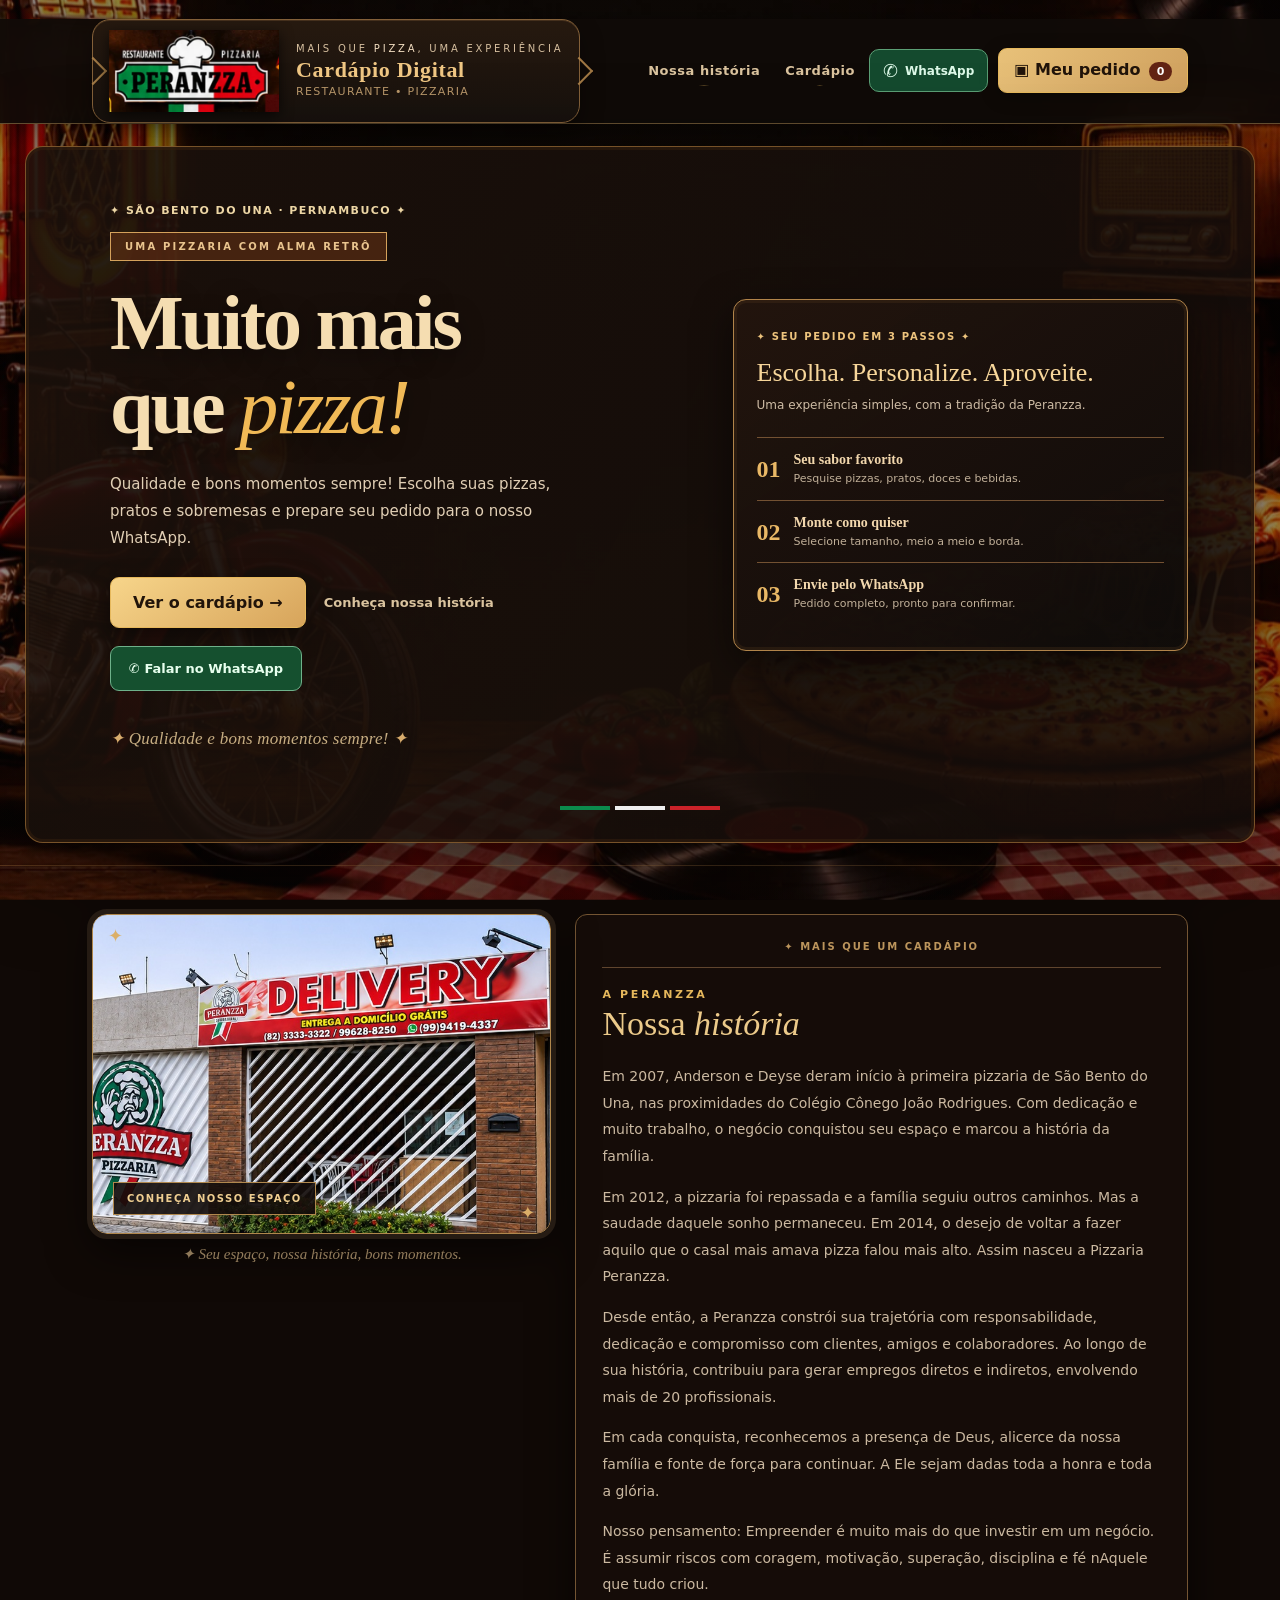
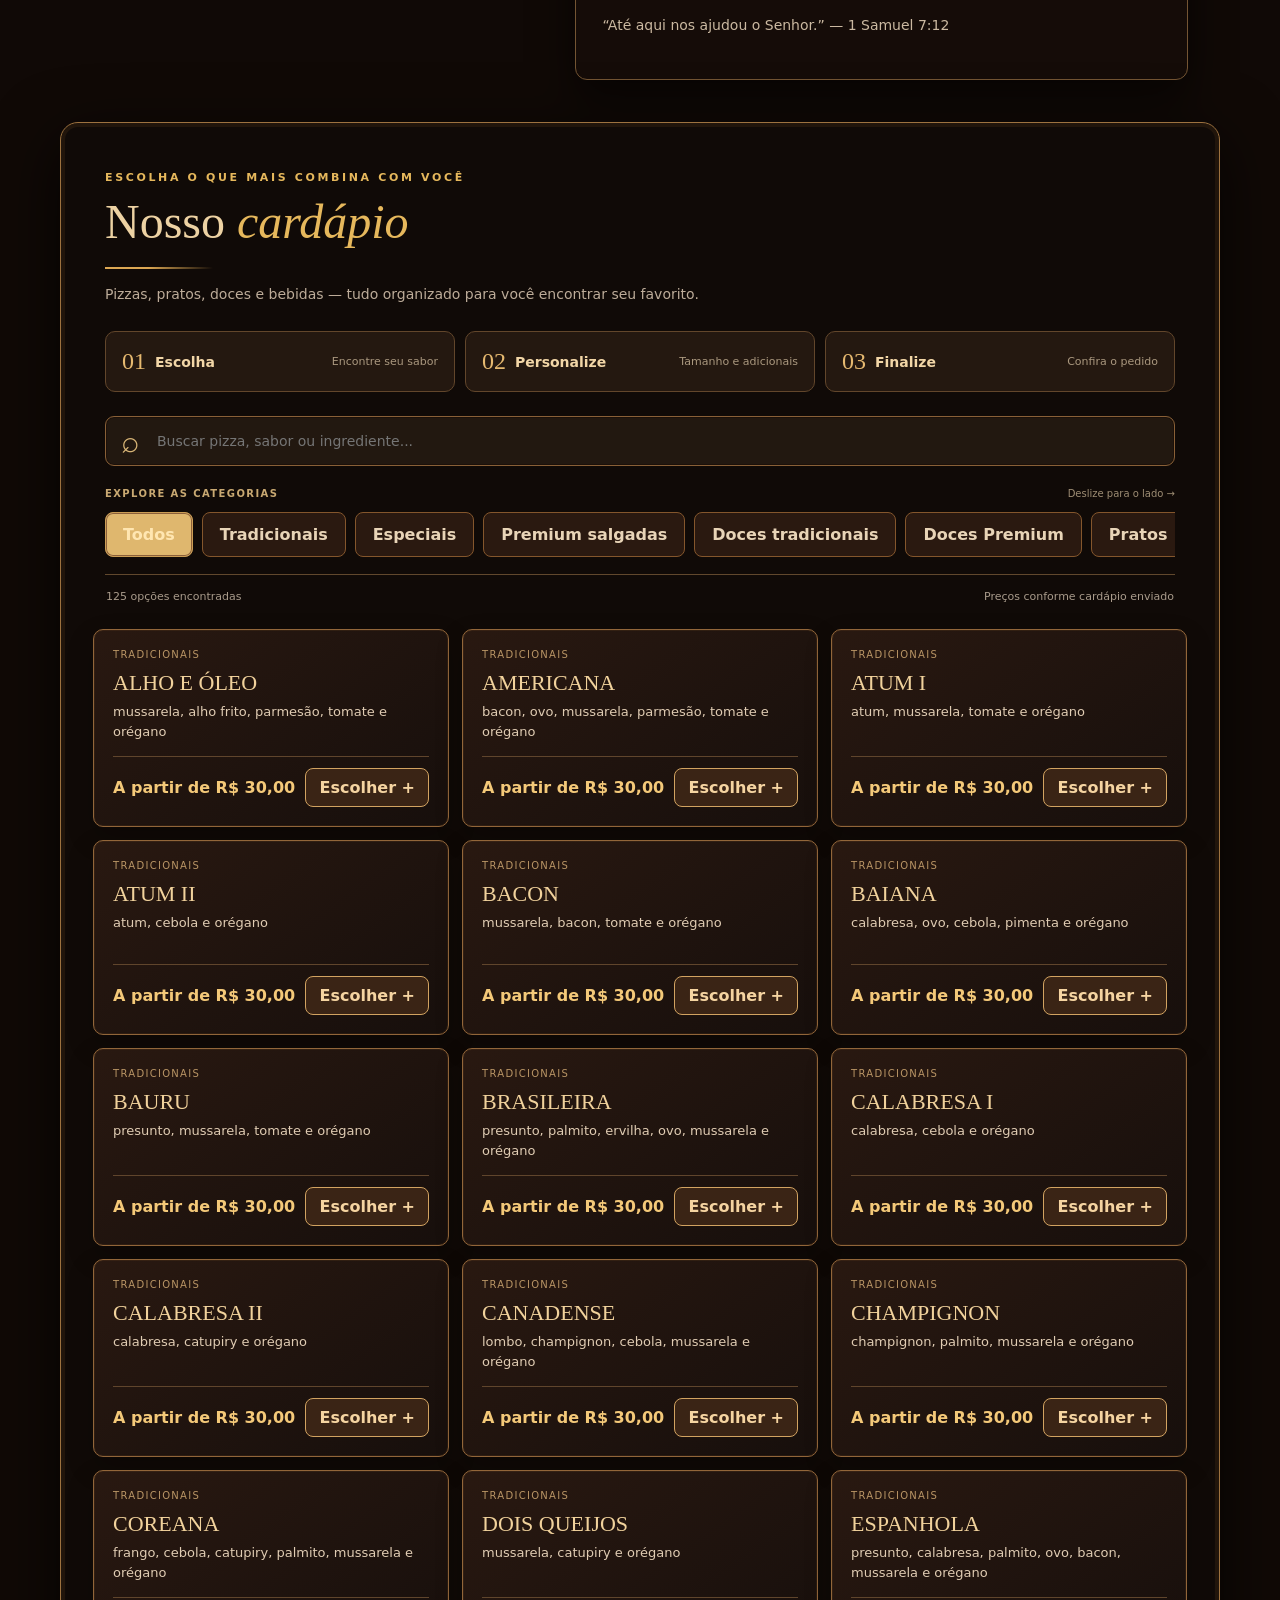
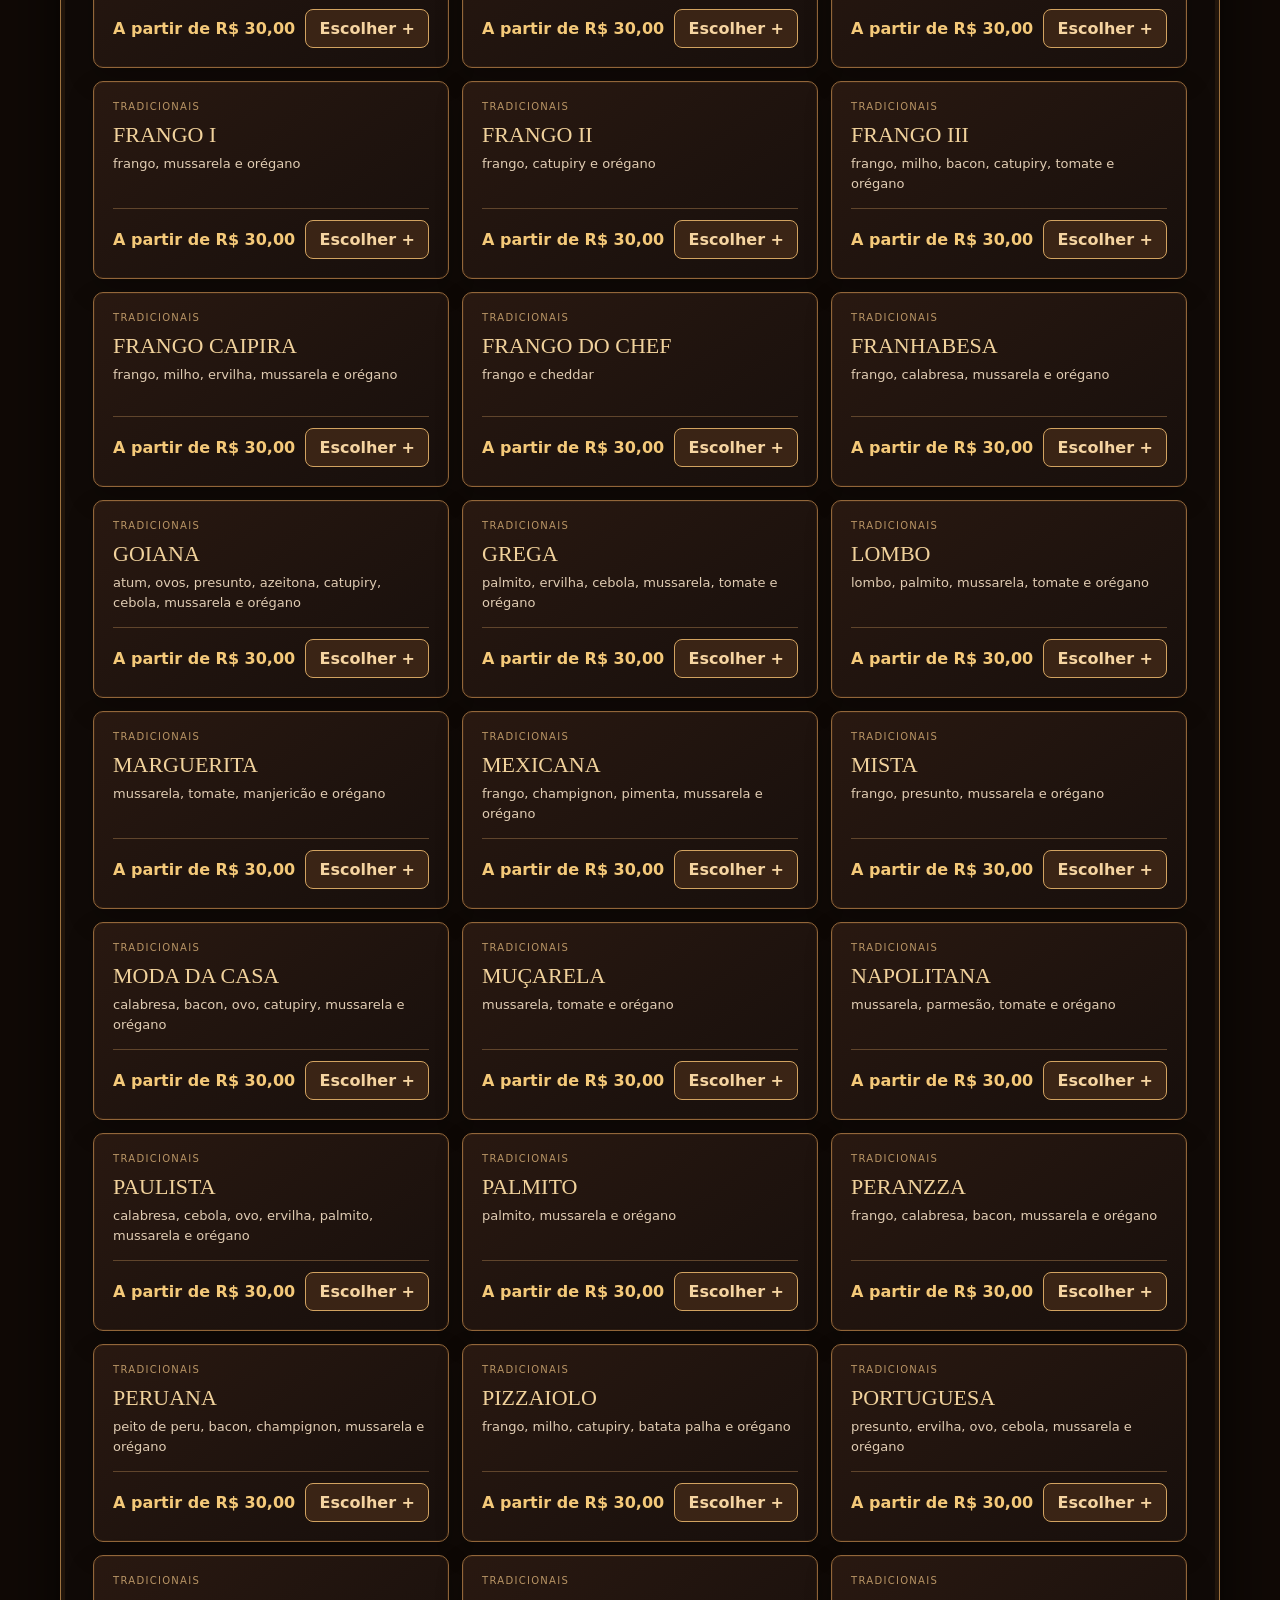
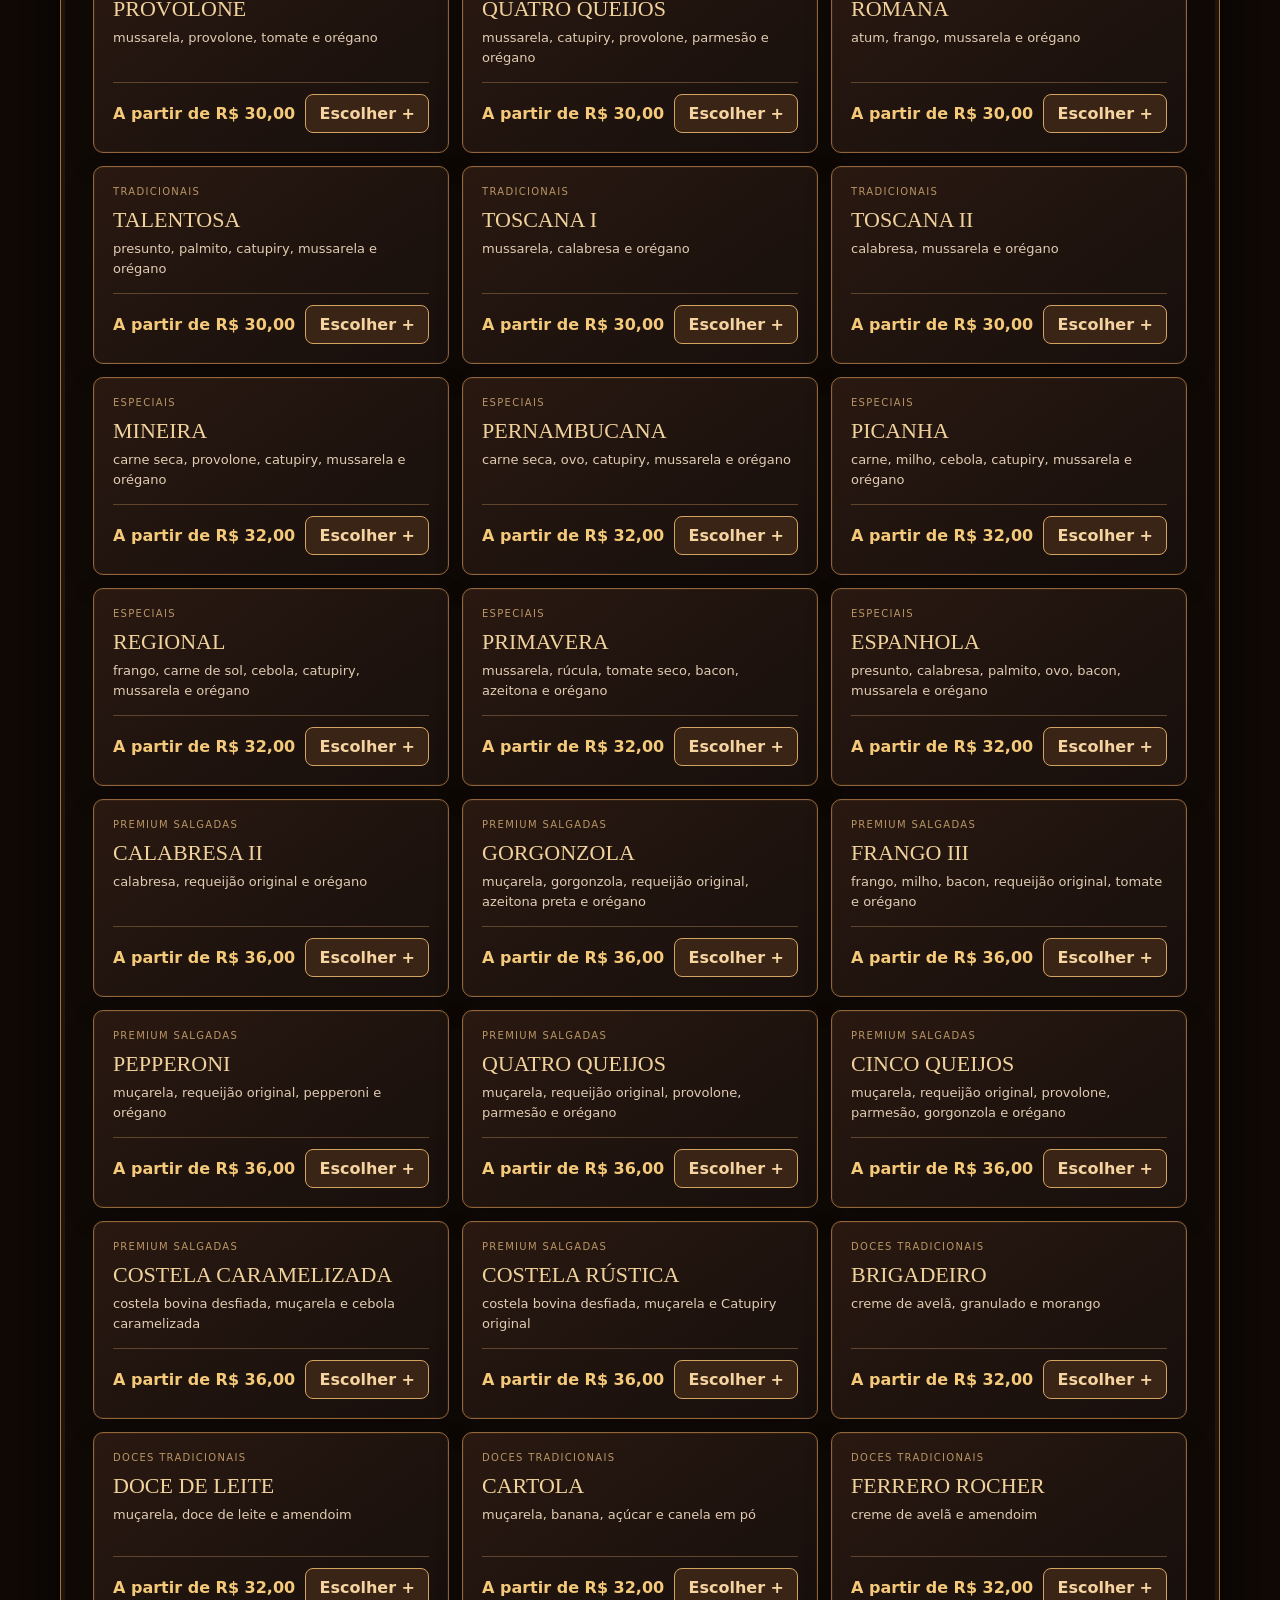
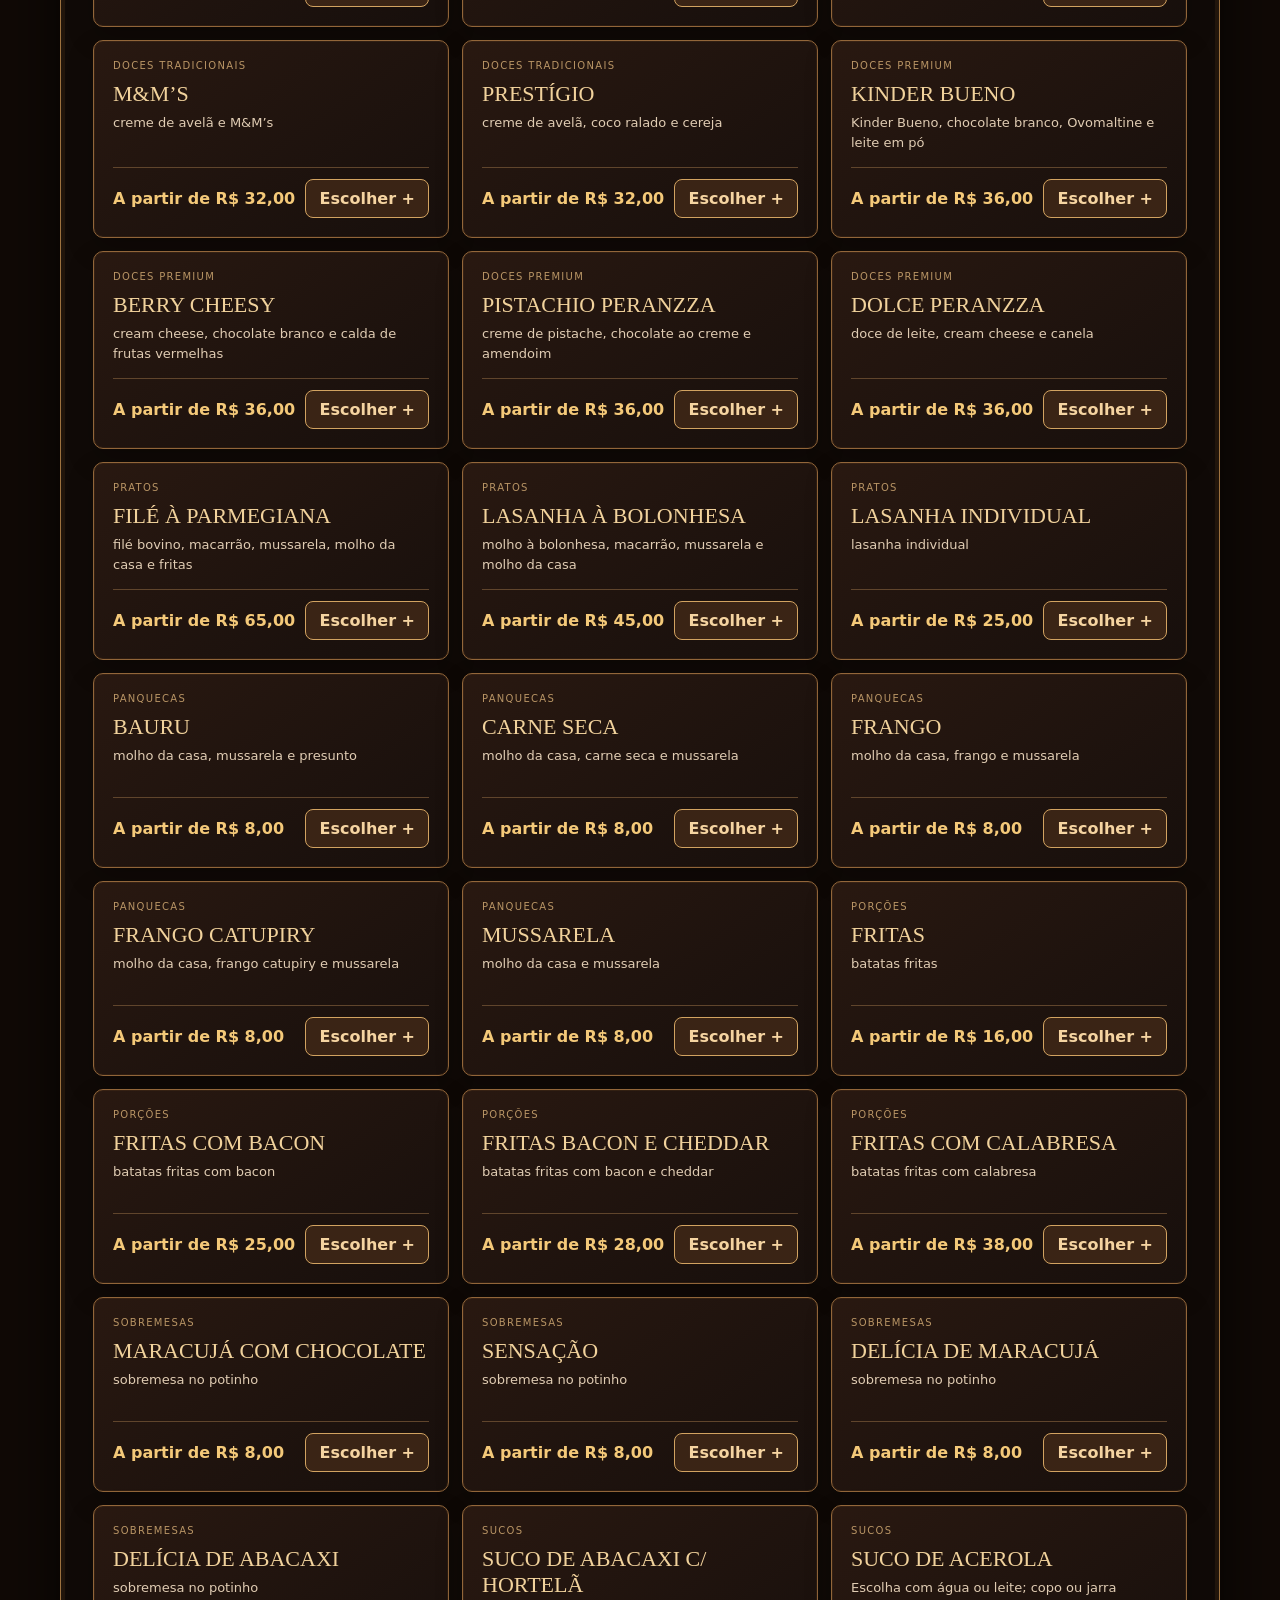
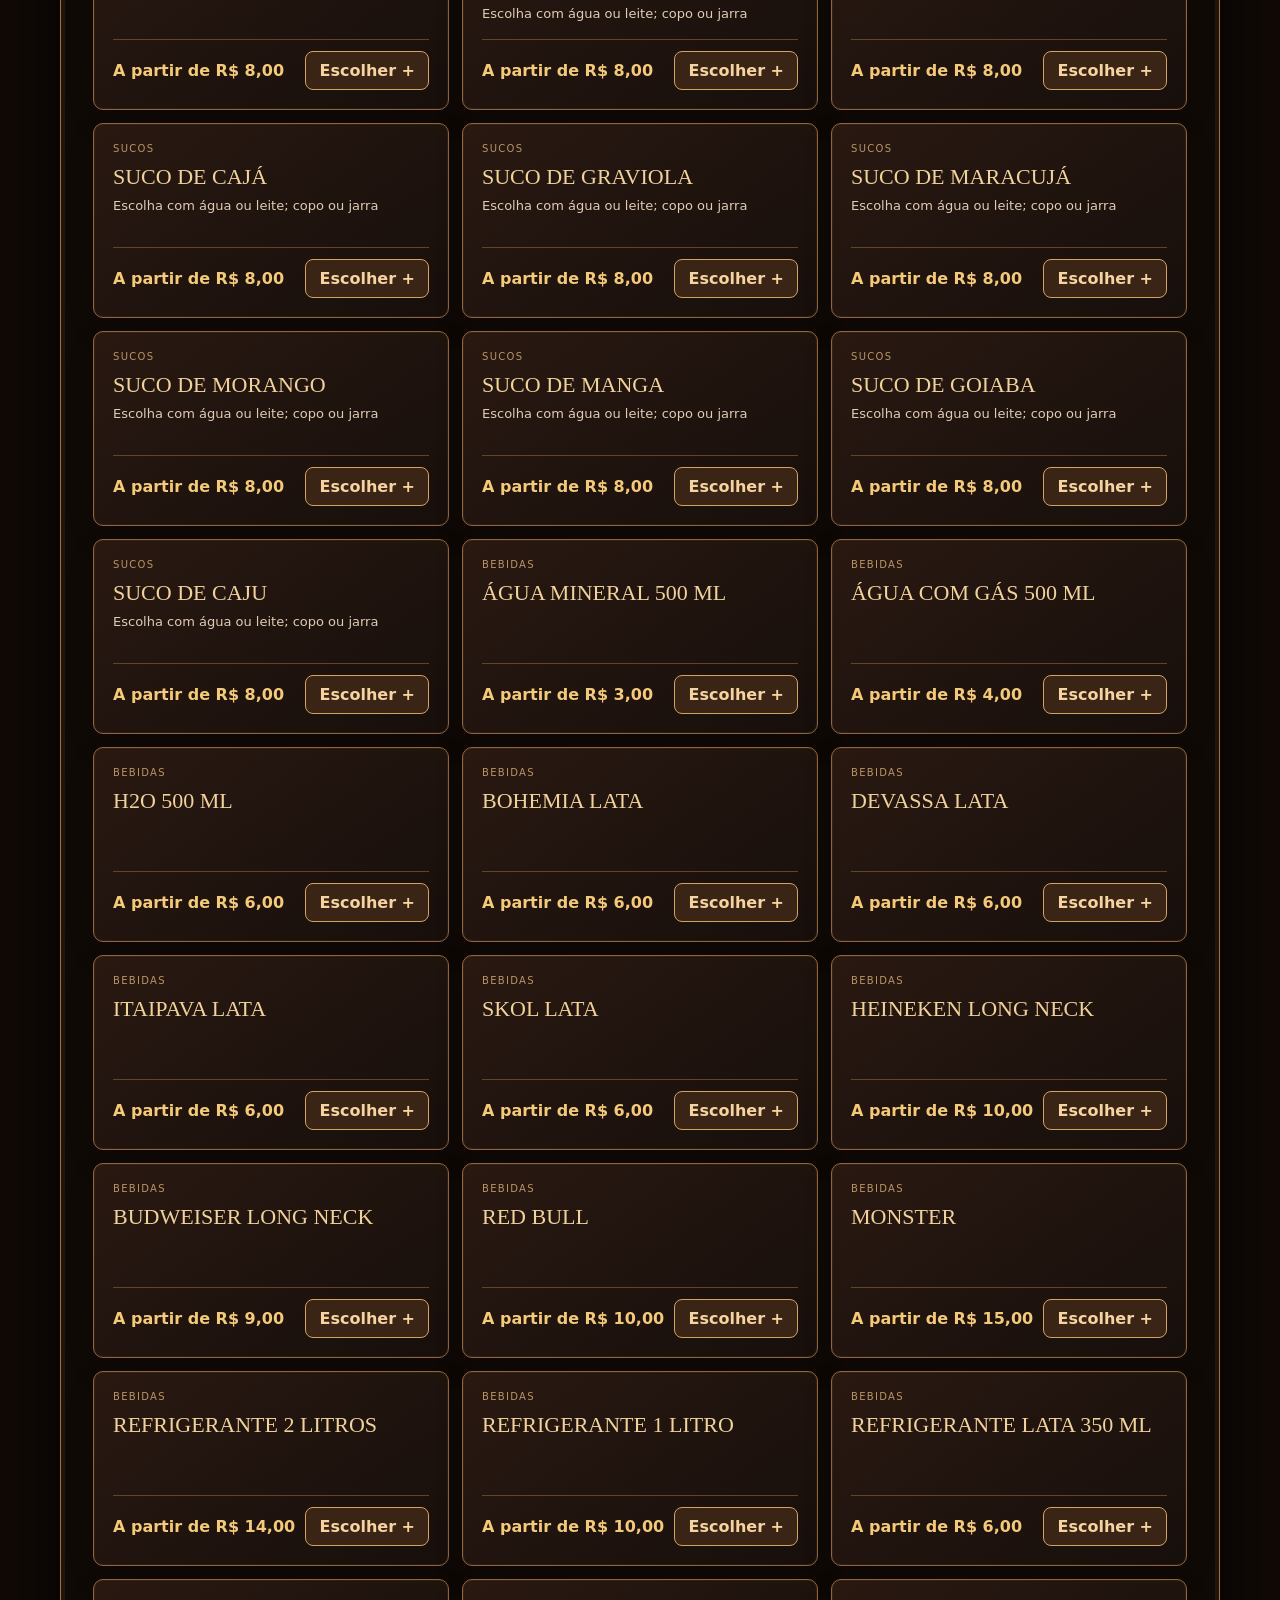
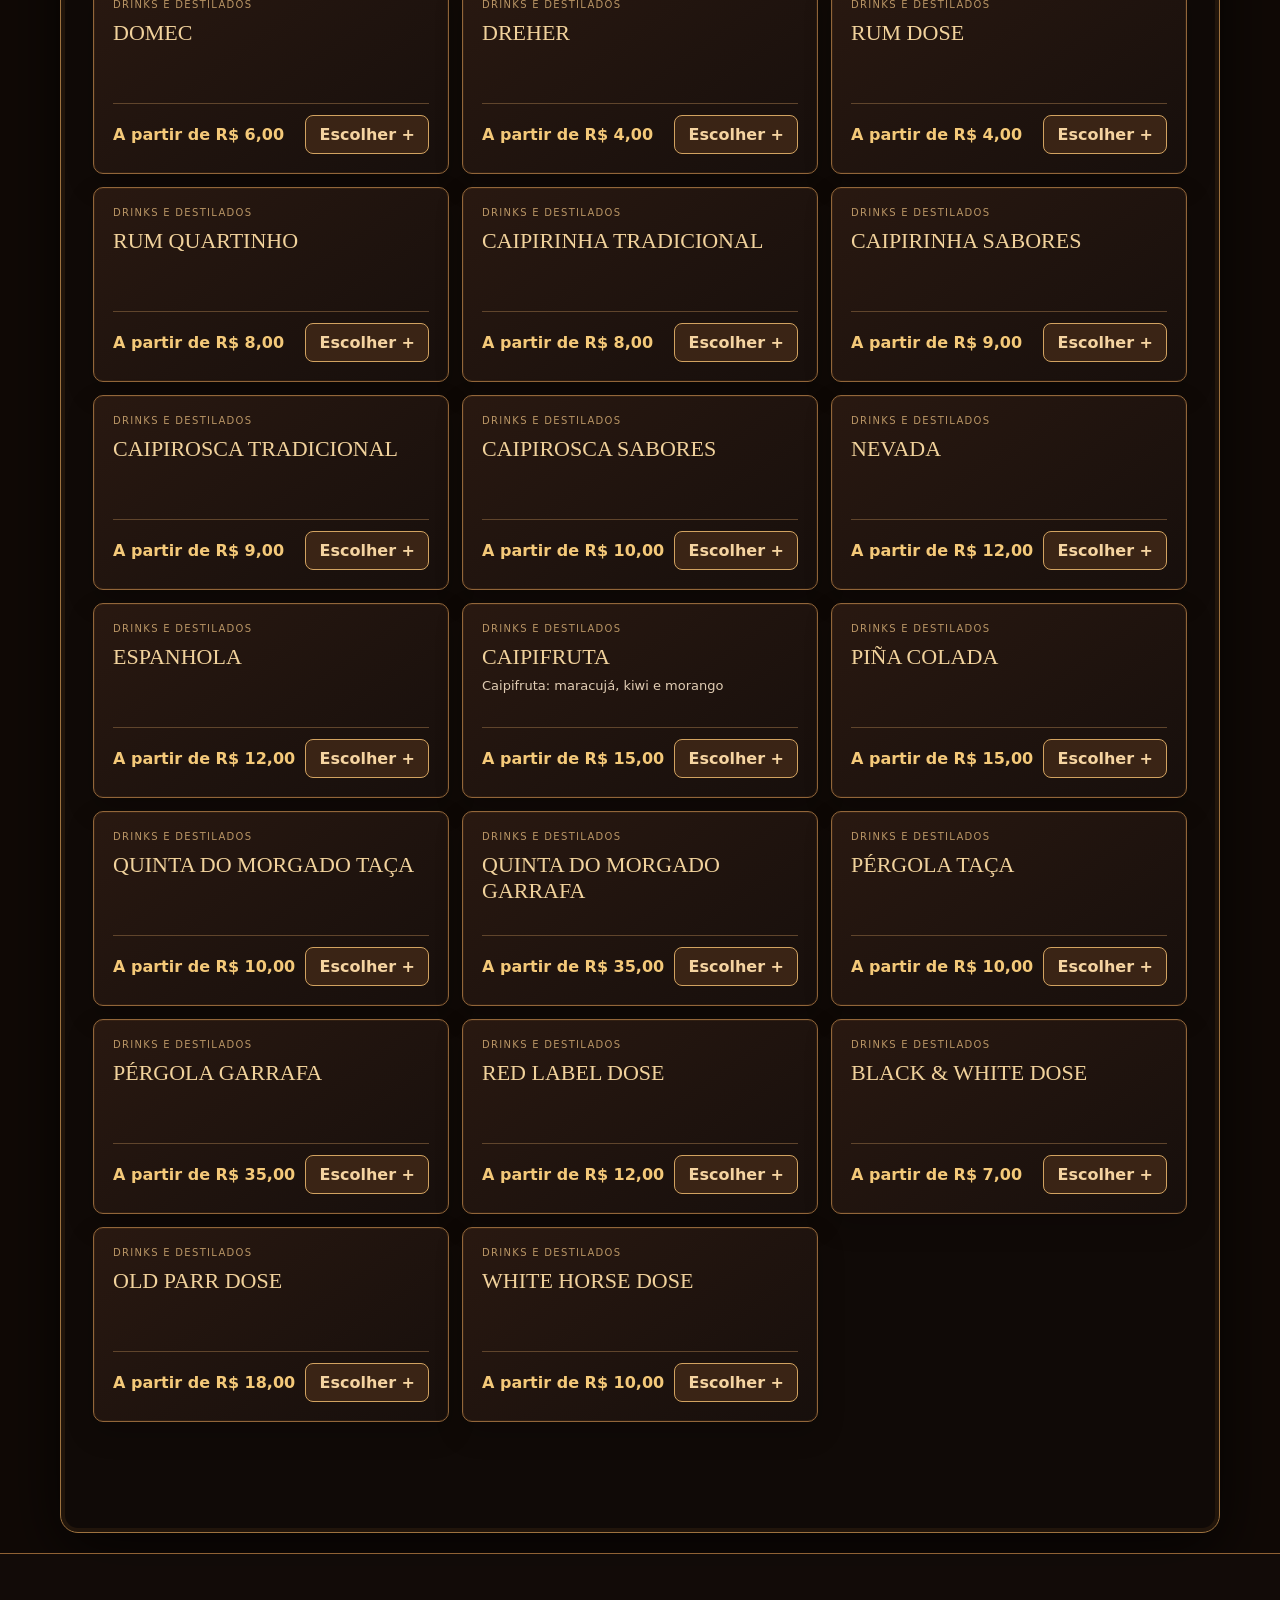
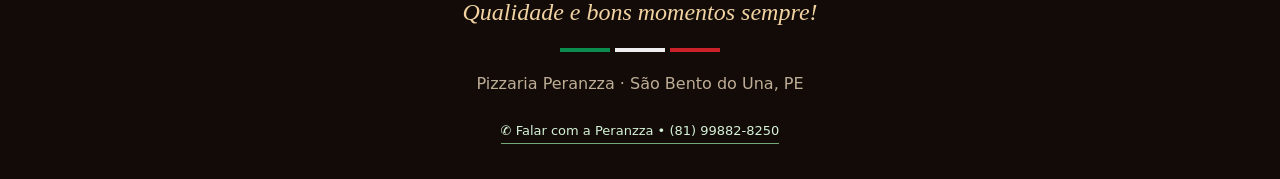
==== site-estatico/index.html @ 42474535 "Adicionar versao estatica da Peranzza" ====
<!doctype html>






<html lang="pt-BR"><head><meta charset="utf-8"/><meta content="width=device-width, initial-scale=1" name="viewport"/><meta content="#100e0b" name="theme-color"/><title>Peranzza | Cardápio digital</title><link href="assets/css/estilo.css" rel="stylesheet"/><link as="image" href="assets/img/cenario-retro.webp" rel="preload"/><meta content="Cardápio digital da Pizzaria Peranzza em São Bento do Una. Escolha produtos, personalize e envie seu pedido pelo WhatsApp." name="description"/><link rel="icon" type="image/webp" href="assets/img/logo.webp"/></head><body><a class="skip-link" href="#cardapio">Pular para o cardápio</a><div aria-hidden="true" class="site-ambient" id="retroScene"><img alt="" class="ambient-art" decoding="async" src="assets/img/cenario-retro.webp"/><canvas class="ambient-smoke" id="pizzaSmoke"></canvas><div class="ambient-dim"></div></div><header><div class="wrap header-wrap"><a aria-label="Peranzza, início" class="brand" href="#inicio"><span class="brand-shell"><span class="brand-mark"><img alt="Logo oficial Pizzaria Peranzza — restaurante e pizzaria" class="logo-image" src="assets/img/logo.webp"/></span><span class="brand-texts"><span class="brand-topline">Mais que <span>pizza</span>, uma experiência</span><span class="brand-title">Cardápio Digital</span><span class="brand-subline">Restaurante • Pizzaria</span></span></span></a><nav aria-label="Navegação principal" class="header-nav"><a href="#historia">Nossa história</a><a href="#cardapio">Cardápio</a></nav><div class="head-right"><a aria-label="Conversar pelo WhatsApp da Peranzza" class="whatsapp-quick" href="https://wa.me/5581998828250?text=Ol%C3%A1%21%20Gostaria%20de%20fazer%20um%20pedido%20na%20Peranzza." id="whatsappQuick" rel="noopener noreferrer" target="_blank"><span aria-hidden="true">✆</span><span class="wa-label">WhatsApp</span></a><button aria-label="Abrir carrinho" class="primary header-cart" id="cartOpen">▣ <span class="header-cart-label">Meu pedido</span> <span class="count" id="cartCount">0</span></button></div></div></header><section class="hero" id="inicio"><div class="wrap"><div class="hero-layout"><div class="hero-copy"><div class="eyebrow">✦ São Bento do Una · Pernambuco ✦</div><div class="hero-sup">UMA PIZZARIA COM ALMA RETRÔ</div><h1>Muito mais<br/>que <em>pizza!</em></h1><p>Uma experiência feita para reunir bons momentos. Escolha seu sabor, personalize sua pizza e monte seu pedido sem complicação.</p><div class="hero-actions"><button class="primary" onclick="document.getElementById('cardapio').scrollIntoView({behavior:'smooth'})">Ver o cardápio <span aria-hidden="true">→</span></button><a class="quiet-link" href="#historia">Conheça nossa história</a><a class="whatsapp-direct" href="https://wa.me/5581998828250?text=Ol%C3%A1%21%20Gostaria%20de%20fazer%20um%20pedido%20na%20Peranzza." rel="noopener noreferrer" target="_blank">✆ Falar no WhatsApp</a></div><div class="hero-detail"><span>✦</span> Qualidade e bons momentos sempre! <span>✦</span></div></div><aside aria-label="Como fazer seu pedido" class="welcome-steps"><span class="gold-kicker">✦ SEU PEDIDO EM 3 PASSOS ✦</span><h2>Escolha. Personalize. Aproveite.</h2><p>Uma experiência simples, com a tradição da Peranzza.</p><div class="welcome-feature"><span>01</span><div><strong>Seu sabor favorito</strong><small>Pesquise pizzas, pratos, doces e bebidas.</small></div></div><div class="welcome-feature"><span>02</span><div><strong>Monte como quiser</strong><small>Selecione tamanho, meio a meio e borda.</small></div></div><div class="welcome-feature"><span>03</span><div><strong>Envie pelo WhatsApp</strong><small>Pedido completo, pronto para confirmar.</small></div></div></aside></div><div class="rule hero-rule"><i></i><i></i><i></i></div></div></section><section class="story-section" id="historia"><div class="wrap"><div class="history-photo-grid"><div class="photo-wrap"><div class="photo-frame" id="photoFrame"><img alt="Foto de apresentação da Pizzaria Peranzza" hidden="" id="shopPhoto"/><div class="photo-empty" id="photoEmpty"><div class="photo-ornament">✥</div><div class="eyebrow">UM PEDACINHO DA PERANZZA</div><h2>O nosso cantinho</h2><p>Envie sua foto para a pasta assets com o nome foto-pizzaria.jpg. Ela aparecerá aqui automaticamente.</p></div><div class="photo-badge" hidden="" id="photoBadge">CONHEÇA NOSSO ESPAÇO</div></div><div class="photo-caption">✦ Seu espaço, nossa história, bons momentos.</div></div><div class="story"><div class="story-kicker">✦ MAIS QUE UM CARDÁPIO</div><div class="story-layout"><div><div class="eyebrow">A PERANZZA</div><h2>Nossa <em>história</em></h2></div><div><p id="historiaTexto">Nossa trajetória estará disponível em breve. Qualidade e bons momentos sempre!</p></div></div></div></div></div></section><main class="wrap" id="cardapio"><div class="menuhead"><div class="eyebrow">ESCOLHA O QUE MAIS COMBINA COM VOCÊ</div><h2>Nosso <em>cardápio</em></h2><p class="menu-intro">Pizzas, pratos, doces e bebidas — tudo organizado para você encontrar seu favorito.</p><div class="order-steps"><div><span>01</span><b>Escolha</b><small>Encontre seu sabor</small></div><div><span>02</span><b>Personalize</b><small>Tamanho e adicionais</small></div><div><span>03</span><b>Finalize</b><small>Confira o pedido</small></div></div><div class="search-wrap"><span aria-hidden="true">⌕</span><input aria-label="Buscar produtos" class="search" id="search" placeholder="Buscar pizza, sabor ou ingrediente..."/><button aria-label="Limpar busca" class="clear-search" hidden="" id="clearSearch" type="button">×</button></div><div class="category-hint"><span>EXPLORE AS CATEGORIAS</span><span class="scroll-hint">Deslize para o lado →</span></div><div class="tabs" id="tabs"></div><div class="results-meta"><span aria-live="polite" id="resultsMeta">Escolha seus favoritos</span><span>Preços conforme cardápio enviado</span></div></div><div class="grid" id="grid"></div></main><div class="mobile-bar" id="mobileBar"><div><small>Seu pedido</small><b><span id="mobileTotal">R$ 0,00</span> · <span id="mobileCount">0</span> itens</b></div><button class="primary" id="mobileCart">Ver carrinho →</button></div><footer class="footer"><b>Qualidade e bons momentos sempre!</b><div class="rule"><i></i><i></i><i></i></div><p>Pizzaria Peranzza · São Bento do Una, PE</p><a class="footer-whatsapp" href="https://wa.me/5581998828250?text=Ol%C3%A1%21%20Gostaria%20de%20fazer%20um%20pedido%20na%20Peranzza." rel="noopener noreferrer" target="_blank">✆ Falar com a Peranzza • (81) 99882-8250</a></footer>
<div class="overlay" hidden="" id="productOverlay"><div aria-labelledby="productTitle" aria-modal="true" class="dialog" role="dialog"><button aria-label="Fechar" class="close" onclick="hide('productOverlay')">×</button><div class="eyebrow" id="productCat"></div><h2 id="productTitle"></h2><p class="hint" id="productDesc"></p><label class="fieldlabel">Escolha o tamanho</label><div class="choices" id="sizeChoices"></div><div id="pizzaOptions"><label class="check"><input id="half" type="checkbox"/> Meio a meio</label><div hidden="" id="halfOptions"><label class="fieldlabel">Segundo sabor</label><select class="field" id="secondFlavor"></select><p class="hint">Preço pelo sabor mais caro, no mesmo tamanho.</p></div><label class="fieldlabel">Borda recheada</label><select class="field" id="edge"></select></div><div hidden="" id="panOptions"><label class="check"><input id="extraCat" type="checkbox"/> Adicional de Catupiry original (+ R$ 3,00)</label></div><div class="sumrow"><div class="qty"><button id="minus">−</button><strong id="qty">1</strong><button id="plus">+</button></div><strong class="price" id="lineTotal"></strong></div><button class="primary wide" id="addToCart">Adicionar ao carrinho</button></div></div>
<div class="overlay" hidden="" id="cartOverlay"><div aria-labelledby="cartTitle" aria-modal="true" class="dialog" role="dialog"><button aria-label="Fechar" class="close" onclick="hide('cartOverlay')">×</button><div class="eyebrow">Pedido Peranzza</div><h2 id="cartTitle">Seu carrinho</h2><div id="cartItems"></div><div class="sumrow"><b>Subtotal</b><strong class="price" id="subtotal"></strong></div>
<button class="add-more-items" id="addMoreItems" type="button" aria-label="Voltar ao cardápio e adicionar mais produtos ao pedido"><span class="add-more-icon" aria-hidden="true">＋</span><span><strong>Adicionar mais itens</strong><small>Voltar ao cardápio sem perder seu pedido</small></span><span class="add-more-arrow" aria-hidden="true">→</span></button>
<div class="notice">Finalize no WhatsApp oficial da Peranzza. O pedido é preparado neste aparelho, sem cadastro; a taxa de entrega é confirmada pela pizzaria.</div><label class="fieldlabel">Tipo de pedido</label><select class="field" id="orderType"><option>Entrega</option><option>Retirada</option></select><div class="formrow"><div><label class="fieldlabel">Nome</label><input autocomplete="name" class="field" id="customerName" placeholder="Seu nome" required=""/></div><div><label class="fieldlabel">Pagamento</label><select class="field" id="payment"><option>Pix</option><option>Dinheiro</option><option>Cartão na entrega</option></select></div><div hidden="" id="trocoWrap"><label class="fieldlabel" for="troco">Troco para quanto? (opcional)</label><input class="field" id="troco" inputmode="decimal" placeholder="Ex.: 100,00" type="text"/></div></div><div id="addressWrap"><label class="fieldlabel">Endereço de entrega</label><input autocomplete="street-address" class="field" id="address" placeholder="Rua, número e complemento"/><div class="formrow"><div><label class="fieldlabel" for="bairro">Bairro</label><input autocomplete="address-level3" class="field" id="bairro" placeholder="Seu bairro"/></div><div><label class="fieldlabel" for="referencia">Ponto de referência (opcional)</label><input class="field" id="referencia" placeholder="Próximo de..."/></div></div></div><label class="fieldlabel">Observações</label><textarea class="field" id="notes" placeholder="Alguma observação para a pizzaria?" rows="2"></textarea><button class="primary wide" id="checkout">Enviar pedido completo pelo WhatsApp ↗</button><div hidden="" id="checkoutResult"><label class="fieldlabel">Mensagem do pedido</label><textarea class="field" id="message" readonly="" rows="9"></textarea><a class="primary wide whatsapp-confirm" hidden="" href="#" id="sendWhatsApp" rel="noopener noreferrer" target="_blank">Abrir mensagem pronta no WhatsApp ↗</a><button class="pill wide" id="copy">Copiar mensagem</button><p class="hint">Revise o pedido antes de enviar. A taxa de entrega será confirmada pela pizzaria.</p><p class="hint">O WhatsApp abrirá com a mensagem preenchida. Confira e toque em <strong>Enviar</strong> no aplicativo para concluir.</p></div></div></div>
<script src="assets/js/configuracao.js"></script><script src="assets/js/catalogo.js"></script><script src="assets/js/interacoes.js"></script><script src="assets/js/efeitos.js"></script><script src="assets/js/pedido-whatsapp.js"></script></body></html>
---- site-estatico/assets/css/estilo.css ----
:root{--bg:#100e0b;--panel:#1b1712;--panel2:#241b14;--gold:#e4b76d;--muted:#b4a697;--cream:#fff0d7;--green:#164b2d;--red:#60201a}*{box-sizing:border-box}html{scroll-behavior:smooth}body{margin:0;background:var(--bg);color:var(--cream);font-family:system-ui,-apple-system,Segoe UI,sans-serif}button,input,select,textarea{font:inherit}button{cursor:pointer}button:focus-visible,input:focus-visible,select:focus-visible{outline:2px solid #ffe4a3;outline-offset:3px}.wrap{max-width:1120px;margin:auto;padding:0 18px}header{position:sticky;top:0;z-index:30;background:#100e0bf2;border-bottom:1px solid #614529;backdrop-filter:blur(12px)}header .wrap{min-height:72px;display:flex;align-items:center;gap:14px;justify-content:space-between}.logo{font:800 25px Georgia,serif;letter-spacing:.08em;color:#f6d391}.logo span{color:#fff}.logo small{display:block;font:9px system-ui;letter-spacing:.32em;color:#c8b5a0;margin-top:3px}.head-right{display:flex;gap:10px;align-items:center}.pill,.primary{border:1px solid var(--gold);background:transparent;color:var(--gold);border-radius:9px;padding:11px 15px;font-weight:700}.primary{background:var(--gold);color:#21140a}.count{background:#632019;color:white;border-radius:100px;padding:3px 7px;font-size:11px}.hero{padding:65px 0 46px;text-align:center;border-bottom:1px solid #4e3927;background:radial-gradient(ellipse at 50% 0%,#342015 0%,#100e0b 72%)}.eyebrow{color:var(--gold);font-size:11px;letter-spacing:.24em;text-transform:uppercase;font-weight:750}.hero h1{font:normal clamp(38px,6vw,76px)/1.08 Georgia,serif;margin:13px 0;color:#f5d7a1}.hero h1 em{color:white;font-style:italic}.hero p{color:#c8b8a3;line-height:1.7;max-width:570px;margin:0 auto 23px}.rule{display:flex;gap:5px;justify-content:center;margin:22px auto}.rule i{height:5px;width:55px;background:#0b8b4d}.rule i:nth-child(2){background:#eee}.rule i:nth-child(3){background:#cb2229}.story{margin:32px auto 10px;padding:23px;border:1px solid #6b4b2a;border-radius:12px;max-width:790px;background:#1c1610}.story h2{font:28px Georgia,serif;color:var(--gold);margin:0 0 10px}.story p{margin:0;color:#c7b5a0;line-height:1.65}.menuhead{text-align:center;padding:44px 0 18px}.menuhead h2{font:38px Georgia,serif;color:var(--gold);margin:9px 0}.search{display:block;width:100%;max-width:600px;margin:16px auto 18px;padding:15px 17px;background:#211a14;border:1px solid #765531;color:white;border-radius:10px}.tabs{display:flex;gap:8px;overflow-x:auto;padding:5px 0 17px;scrollbar-width:thin}.tab{border:1px solid #62472d;border-radius:999px;background:#211913;color:#e8d4b7;padding:11px 16px;white-space:nowrap}.tab.active{background:#e4b76d;color:#21140a;border-color:#e4b76d;font-weight:750}.grid{display:grid;grid-template-columns:repeat(3,minmax(0,1fr));gap:15px;padding:10px 0 100px}.item{border:1px solid #6c4b2c;border-radius:12px;background:linear-gradient(160deg,#231a13,#16120f);padding:20px;display:flex;flex-direction:column;min-height:205px}.tag{font-size:10px;color:#d8b57e;text-transform:uppercase;letter-spacing:.1em}.item h3{font:22px Georgia,serif;color:#f5d19a;margin:12px 0 7px}.item p{font-size:13px;color:#bcae9d;line-height:1.5;margin:0 0 15px;flex:1}.item .foot{border-top:1px solid #60452c;padding-top:14px;display:flex;align-items:center;justify-content:space-between;gap:10px}.price{color:#f5d49d;font-weight:800}.add{border:1px solid #c79d5b;background:#482b1a;color:#ffdfaa;border-radius:8px;padding:9px 13px;font-weight:700}.empty{text-align:center;color:#b6a48e;grid-column:1/-1;padding:40px}.footer{border-top:1px solid #5a4029;text-align:center;padding:35px 16px;color:#bfae96}.footer b{font:italic 24px Georgia,serif;color:#e6c48c}.overlay{position:fixed;inset:0;background:#000b;z-index:70;display:flex;align-items:center;justify-content:center;padding:15px}.overlay[hidden]{display:none}.dialog{background:#1d1711;border:1px solid #b68a50;border-radius:14px;width:min(520px,100%);max-height:90vh;overflow-y:auto;padding:24px;box-shadow:0 25px 80px #000c}.dialog h2{font:31px Georgia,serif;color:var(--gold);margin:7px 0 12px}.close{float:right;border:1px solid #6d4c2d;background:#322216;color:#f7d4a6;border-radius:7px;padding:5px 11px;font-size:23px}.fieldlabel{display:block;color:#e9c48b;font-size:12px;font-weight:750;margin:19px 0 8px}.choices{display:flex;gap:7px;flex-wrap:wrap}.choice{border:1px solid #745438;background:#2e2117;color:#eee0cb;border-radius:9px;padding:11px}.choice.active{background:#dcb06e;color:#1c1209;font-weight:800}.field{width:100%;padding:13px;border:1px solid #775334;border-radius:8px;background:#130f0c;color:white}.check{display:flex;align-items:center;gap:8px;margin-top:18px;font-size:14px}.sumrow{display:flex;justify-content:space-between;align-items:center;gap:12px;margin-top:19px}.qty{display:flex;gap:14px;align-items:center}.qty button{border:1px solid #765338;background:#3b281b;color:#fff;border-radius:7px;width:34px;height:34px}.wide{width:100%;margin-top:17px}.cartline{border-bottom:1px solid #62462c;padding:13px 0}.cartline .sumrow{margin:0}.cartline small{display:block;color:#b6a38e;margin:6px 0}.cartline button{background:transparent;border:1px solid #6e4e30;border-radius:6px;color:#e4c89d;padding:5px 10px;margin:4px 5px 0 0}.hint{font-size:12px;color:#b8a58e;line-height:1.6}.notice{padding:12px;background:#2c2117;border:1px solid #6e4d2e;border-radius:8px;font-size:12px;color:#e8c79b;margin-top:12px}.formrow{display:grid;grid-template-columns:1fr 1fr;gap:12px}@media(max-width:800px){.grid{grid-template-columns:repeat(2,minmax(0,1fr))}}@media(max-width:520px){header .wrap{min-height:65px}.logo{font-size:20px}.head-right .pill{display:none}.hero{padding:46px 0 30px}.grid{grid-template-columns:1fr;gap:11px}.item{min-height:150px;padding:17px}.item h3{font-size:21px}.formrow{grid-template-columns:1fr}.dialog{padding:18px}}

/* VERSÃO PERANZZA PERSONALIZADA — elegância de cardápio retrô, sem fotos nos produtos */
:root{--bg:#0f0c09;--panel:#1c1510;--panel2:#241912;--gold:#e6b85c;--muted:#baa994;--cream:#f7ead5;--green:#0a5c36;--red:#761e16;--gold-border:#9f783e}
body{background:radial-gradient(circle at 0 900px,#28170d22,transparent 45%),#0f0c09}
.wrap{max-width:1160px;padding-inline:clamp(16px,3vw,32px)}
header{background:rgba(14,10,8,.96);border-bottom:1px solid #665031;box-shadow:0 6px 28px #0006}
header .wrap{min-height:84px}
.header-wrap{display:flex;gap:24px}
.brand{display:flex;align-items:center;flex-shrink:0;text-decoration:none;color:inherit}
.brand-shell{position:relative;display:flex;align-items:center;gap:15px;padding:10px 16px 10px 14px;border:1px solid #836039;border-radius:18px;background:linear-gradient(180deg,#26190f,#17110d);box-shadow:inset 0 1px 0 #45301d,0 10px 25px #0005}
.brand-shell:before,.brand-shell:after{content:"";position:absolute;top:50%;width:18px;height:18px;border-top:2px solid #af844b;border-right:2px solid #af844b;opacity:.9;transform:translateY(-50%) rotate(45deg)}
.brand-shell:before{left:-10px}.brand-shell:after{right:-10px}
.brand-mark{display:flex;align-items:center;justify-content:center;min-width:174px}
.logo-image{display:block;width:170px;height:auto;object-fit:contain;filter:drop-shadow(0 4px 7px #000a)}
.brand-texts{display:flex;flex-direction:column;gap:4px;min-width:0}
.brand-topline{font-size:10px;letter-spacing:.28em;text-transform:uppercase;color:#d6bf9f;white-space:nowrap}
.brand-title{font:700 22px/1.05 Georgia,serif;letter-spacing:.03em;color:#f0c784;white-space:nowrap}
.brand-subline{font-size:11px;letter-spacing:.12em;text-transform:uppercase;color:#b8976a;white-space:nowrap}
.brand-topline span,.brand-subline span{color:#f3dec1}
.header-nav a{position:relative;color:#e8cfac;text-decoration:none;font-size:14px;font-weight:600;letter-spacing:.04em;padding:8px 0}
.header-nav a:after{content:"";position:absolute;left:0;bottom:0;width:100%;height:1px;background:linear-gradient(90deg,transparent,var(--gold),transparent);transform:scaleX(.1);opacity:.3;transition:.2s}
.header-nav a:hover:after{transform:scaleX(1);opacity:1}
.header-nav{display:flex;align-items:center;gap:25px;margin-left:auto}
.header-nav a,.quiet-link{font-size:13px;color:#dac39e;text-decoration:none;font-weight:600}
.header-nav a:hover,.quiet-link:hover{color:#fff0c9}
.header-cart{white-space:nowrap;background:linear-gradient(130deg,#e8c179,#cfa05e);box-shadow:0 4px 18px #0004}
.header-cart .count{display:inline-block;margin-left:3px;background:#632414;color:#fff;min-width:23px;text-align:center}
.skip-link{position:absolute;left:-10000px;z-index:200;background:#f1c77e;color:#1c130c;padding:10px}.skip-link:focus{left:10px;top:10px}
.hero{padding:44px 0 16px;text-align:left;background:radial-gradient(ellipse at 55% 20%,#3e231347,#130e0a 62%,#100c09);border-bottom:0}
.hero-layout{display:grid;grid-template-columns:1fr 1.04fr;gap:clamp(26px,5vw,72px);align-items:center}
.hero-copy{padding:26px 0 30px}
.hero .eyebrow{font-size:11px;letter-spacing:.16em}
.hero-sup{display:inline-block;margin-top:28px;padding:8px 14px;border:1px solid #6f4f30;background:#2c1a12;color:#e9c48e;font-size:10px;letter-spacing:.22em;font-weight:700}
.hero h1{font-size:clamp(48px,6vw,86px);line-height:1.04;margin:20px 0 22px;letter-spacing:-.038em;font-weight:700;color:#f5ddb1}
.hero h1 em{font-weight:400;color:#f0b956}
.hero-copy>p{font-size:15px;line-height:1.8;color:#d0bda4;max-width:480px;margin:0 0 25px}
.hero-actions{display:flex;align-items:center;flex-wrap:wrap;gap:18px}.hero-actions .primary{padding:15px 22px}
.hero-detail{margin-top:37px;color:#c6ad82;font:italic 17px Georgia,serif;letter-spacing:.015em}.hero-detail span{color:#d8ac6d}
.photo-frame{height:370px;background:linear-gradient(150deg,#3a2819,#1b130e 58%,#302015);border:1px solid #b0874c;outline:5px solid #251b13;box-shadow:0 18px 40px #0009,inset 0 0 0 1px #554126;border-radius:15px;position:relative;overflow:hidden}
.photo-frame:before,.photo-frame:after{content:'✦';color:#dbaf68;position:absolute;z-index:2;font-size:18px}.photo-frame:before{left:15px;top:10px}.photo-frame:after{right:15px;bottom:10px}
.photo-empty{height:100%;display:flex;flex-direction:column;align-items:center;justify-content:center;text-align:center;padding:24px;background:repeating-linear-gradient(135deg,transparent 0 32px,#ffffff06 32px 33px)}
.photo-empty h2{font:33px Georgia,serif;color:#f6d8a5;margin:12px 0}.photo-empty p{color:#cdb9a0;font-size:13px;line-height:1.6;margin:0 0 18px;max-width:290px}.photo-empty small{color:#998672;font-size:10px;margin-top:14px}.photo-ornament{font:36px Georgia,serif;color:#d8a761;margin-bottom:17px}
.photo-choose{display:inline-block;border:1px solid #dcad6a;color:#f6dfb6;background:#3a2617;padding:11px 15px;border-radius:7px;cursor:pointer;font-size:12px;font-weight:700}.photo-choose:hover{background:#513421}
#shopPhoto{width:100%;height:100%;object-fit:cover;object-position:center;display:block}#shopPhoto[hidden]{display:none!important}
.photo-badge{position:absolute;bottom:18px;left:20px;background:#130d0ae8;border:1px solid #b0884e;padding:10px 13px;font:700 10px system-ui;color:#efce91;letter-spacing:.15em}
.photo-change{position:absolute;right:15px;top:14px;border:1px solid #dfba7a;color:#f4dcac;background:#170e0bdc;padding:9px 12px;border-radius:7px;cursor:pointer;font-size:11px}
.photo-caption{text-align:center;font:italic 15px Georgia,serif;color:#c1a479;margin-top:15px}
.hero-rule{margin:32px auto 3px}.rule i{height:4px;width:50px}
.story-section{background:#140f0a;padding:20px 0 12px}.story{max-width:none;margin:0 auto 20px;border:1px solid #745533;border-radius:12px;background:linear-gradient(125deg,#241710,#17110b);padding:22px 29px;box-shadow:inset 0 0 0 1px #413021}
.story-kicker{color:#bc955c;font-size:10px;font-weight:800;letter-spacing:.2em;text-align:center;padding-bottom:15px;border-bottom:1px solid #60452e;margin-bottom:20px}
.story-layout{display:grid;grid-template-columns:1fr 1.6fr;gap:25px;align-items:center}.story h2{font:normal 34px Georgia,serif;color:#ecca8a;margin:9px 0}.story h2 em{font-weight:normal}.story p{font-size:14px;color:#cbb9a1;line-height:1.9}.story-note{display:inline-block;margin-top:13px;font-size:11px;color:#9c876b}
.menuhead{text-align:left;padding:48px 0 13px}.menuhead h2{font:normal clamp(34px,4vw,48px) Georgia,serif;margin:10px 0;color:#edd2a3}.menuhead h2 em{color:var(--gold);font-weight:400}.menu-intro{max-width:720px;color:#bdac99;font-size:14px;line-height:1.7}
.order-steps{display:grid;grid-template-columns:repeat(3,1fr);gap:10px;margin:25px 0 24px}.order-steps>div{border:1px solid #62462b;border-radius:10px;background:#1d160f;padding:16px;display:flex;align-items:center;gap:9px;min-width:0;flex-wrap:wrap}.order-steps span{font:24px Georgia,serif;color:#e6b970}.order-steps b{color:#f2d6a7;font-size:14px}.order-steps small{display:block;color:#aa987f;font-size:11px;margin-left:auto}
.search-wrap{position:relative;max-width:none}.search-wrap>span{position:absolute;left:16px;top:50%;transform:translateY(-50%);font-size:31px;color:#d9b677;line-height:1}.search{max-width:none;margin:0;padding:16px 42px 16px 51px;border-color:#896037;border-radius:9px;background:#221810;font-size:14px;box-shadow:inset 0 0 0 1px #1b1009}.search:focus{border-color:#e2b45f;outline:2px solid #e2b45f33}.clear-search{position:absolute;right:9px;top:50%;transform:translateY(-50%);background:#42301f;color:#fff;border:1px solid #88643d;border-radius:6px;font-size:20px;min-width:34px;min-height:34px}
.category-hint{display:flex;justify-content:space-between;gap:10px;margin:22px 0 8px;font-size:10px;letter-spacing:.14em;font-weight:800;color:#c9a972}.scroll-hint{font-weight:500;color:#9e8d74;letter-spacing:0;text-transform:none}
.tabs{padding:5px 0 17px;gap:9px;scroll-snap-type:x proximity}.tab{border-radius:8px;border:1px solid #694e35;padding:12px 17px;scroll-snap-align:start;font-weight:600;transition:background .15s}.tab.active{background:#653020;border-color:#cb9d55;color:#ffe6b1;box-shadow:inset 0 0 0 1px #8b603a}
.results-meta{display:flex;justify-content:space-between;gap:12px;border-top:1px solid #61482d;padding:15px 1px 4px;color:#a99b8b;font-size:11px}
.grid{gap:13px;padding-top:9px}.item{border:1px solid #65472e;border-radius:10px;padding:19px;background:linear-gradient(140deg,#261b14,#18120e 75%);box-shadow:inset 0 0 0 1px #46312133;min-height:195px;transition:border-color .18s, transform .18s}.item:hover{border-color:#d2a361;transform:translateY(-2px)}.item h3{font-size:22px;margin:10px 0 6px;color:#efce90}.item p{font-size:13px;color:#c1b2a0;line-height:1.5}.item .foot{padding-top:11px}.tag{letter-spacing:.13em;color:#b99565}.add{background:#3a2415;border:1px solid #d2a361;color:#f5d4a1;white-space:nowrap}.add:hover{background:#62401f}.price{color:#f4c979}
.footer{padding:45px 16px 35px;background:#17110b}.footer b{color:#f1d2a0}
.mobile-bar{display:none}
[hidden]{display:none!important}
/* popup readability and focus */
.dialog{border:1px solid #b48c53;box-shadow:0 25px 90px #000e}.dialog .primary.wide{background:#e5b76f}
@media(max-width:800px){.header-nav{gap:14px}.brand-shell{padding:8px 12px;border-radius:16px;gap:10px}.brand-mark{min-width:142px}.logo-image{width:138px}.brand-title{font-size:18px}.brand-subline{font-size:10px;letter-spacing:.1em}.hero-layout{grid-template-columns:1fr;gap:19px}.hero-copy{padding:10px 0 0}.hero h1{font-size:58px}.photo-frame{height:300px}.order-steps small{margin:0}.story-layout{grid-template-columns:1fr;gap:0}.story h2{margin:8px 0}}
@media(max-width:520px){body{padding-bottom:82px}.header-wrap{min-height:76px!important;gap:7px}.brand{min-width:0;flex:1}.brand-shell{padding:8px 10px 8px 9px;border-radius:14px;gap:8px;width:100%}.brand-shell:before,.brand-shell:after{display:none}.brand-mark{min-width:116px}.logo-image{width:112px}.brand-texts{gap:2px}.brand-topline{font-size:8px;letter-spacing:.2em}.brand-title{font-size:14px}.brand-subline{font-size:8px;letter-spacing:.08em}.header-nav{display:none}.head-right{gap:6px}.header-cart{padding:10px 11px;font-size:12px}.header-cart-label{display:none}.hero{padding:20px 0 4px}.hero-copy{padding:14px 0 0}.hero-sup{margin-top:17px}.hero h1{font-size:clamp(46px,12vw,65px);margin:16px 0}.hero-copy>p{font-size:13px;line-height:1.7}.hero-actions{gap:12px}.hero-actions .primary{padding:12px 17px}.hero-detail{margin:22px 0 5px;font-size:15px}.photo-frame{height:236px}.photo-empty h2{font-size:26px}.photo-empty p{font-size:11px;margin-bottom:12px}.photo-ornament{font-size:25px;margin:0}.photo-empty .eyebrow{font-size:9px}.photo-empty small{font-size:9px}.photo-caption{font-size:13px}.story{padding:18px}.story h2{font-size:28px}.story p{font-size:12px;line-height:1.7}.story-kicker{font-size:9px}.menuhead{padding:37px 0 8px}.menuhead h2{font-size:35px}.menu-intro{font-size:12px}.order-steps{gap:5px;margin:19px 0}.order-steps>div{gap:3px;padding:10px 7px;flex-direction:column;text-align:center}.order-steps span{font-size:23px}.order-steps b{font-size:11px}.order-steps small{font-size:9px}.results-meta{flex-direction:column;gap:5px}.grid{grid-template-columns:1fr}.item{min-height:153px;padding:15px}.item h3{font-size:20px}.mobile-bar{position:fixed;bottom:0;left:0;right:0;display:flex;align-items:center;justify-content:space-between;gap:10px;padding:12px 17px calc(12px + env(safe-area-inset-bottom));background:#20150ef5;border-top:1px solid #a27943;z-index:50;box-shadow:0 -8px 28px #0008}.mobile-bar small{display:block;font-size:10px;color:#baa88f;margin-bottom:4px}.mobile-bar b{font-size:12px;color:#ecc787}.mobile-bar .primary{padding:12px 15px;font-size:12px}.footer{padding-bottom:40px}}
@media(prefers-reduced-motion:reduce){html{scroll-behavior:auto}.item{transition:none}}

/* Logo integrada ao cabeçalho: reduz e harmoniza no celular */
@media (max-width:520px) {
 .brand-texts{min-width:0;max-width:97px}
 .brand-topline,.brand-subline{display:none}
 .brand-title{font-size:13px!important;white-space:normal!important;line-height:1.23;letter-spacing:0}
 .brand-mark{min-width:112px}
 .logo-image{width:108px}
 .brand-shell{padding:8px 9px;min-width:0;width:auto;gap:6px}
}
@media (max-width:375px) {
 .brand-mark{min-width:94px}.logo-image{width:94px}
 .brand-title{font-size:12px!important}.header-cart{padding:8px 9px!important}
}
/* Área de foto somente editorial: visitantes não recebem botões para alterar o site */
.photo-frame{overflow:hidden}
.photo-frame img:not([hidden]){display:block;position:absolute;inset:0;height:100%;width:100%;object-fit:cover}
#photoEmpty[hidden]{display:none!important}
/* Mensagem final com envio para o WhatsApp, caso o número esteja configurado */
#sendWhatsApp{background:#167a42;color:white;border:1px solid #28a85c}
#sendWhatsApp:hover{background:#1b9250}


/* CENÁRIO RETRÔ ANIMADO — identidade Peranzza */
:root {--px-black:#120d09;--px-gold:#e1ae63;}
body { background-color:#0c0907; background-image:radial-gradient(ellipse at 5% 15%,#532c1625,transparent 42%),radial-gradient(ellipse at 95% 33%,#4f1f1125,transparent 42%); }
body::before { content:"";position:fixed;inset:0;pointer-events:none;z-index:-1;opacity:.13;background-image:url('../img/cenario-retro.webp');background-size:cover;background-position:center center;filter:brightness(.25) saturate(.65); }
.hero { position:relative;isolation:isolate;padding:44px 0 34px!important;overflow:hidden;background: radial-gradient(circle at 71% 40%,#43210c2a,transparent 45%), linear-gradient(180deg,#1b100c,#0e0907 94%)!important;border-bottom:1px solid #bd894b55!important; }
.hero:before { content:"";position:absolute;inset:12px clamp(10px,4vw,64px);pointer-events:none;border:1px solid #c48f4d40;border-radius:22px;box-shadow:inset 0 0 0 7px #0906051a; }
.hero .wrap{position:relative;z-index:2}
.hero-layout{grid-template-columns:minmax(0,1fr) minmax(340px,.91fr)!important;gap:clamp(20px,4.5vw,65px);align-items:center;}
.hero-copy{position:relative;z-index:4;padding:20px 0 28px;max-width:590px}
.hero-copy .eyebrow{letter-spacing:.13em;color:#edd6a5}
.hero h1{font-size:clamp(52px,6.1vw,92px)!important;text-shadow:0 6px 25px #0007}
.hero-copy>p{font-size:15px;color:#e1cfb5;max-width:480px}
.hero-sup{background:#411e0fe6!important;border-color:#ae7337!important}
.hero-actions .primary{box-shadow:0 8px 24px #02010177;background:linear-gradient(145deg,#f7d58a,#d7a45b)}
.scene-wrap{min-width:0;display:flex;flex-direction:column;align-items:center;gap:12px}
.scene-stage{position:relative;isolation:isolate;overflow:hidden;width:min(100%,465px);aspect-ratio:1086/1448;background:#140b08;border:1px solid #bb823e;border-radius:18px;box-shadow:0 16px 55px #000c, 0 0 0 4px #4f311733,inset 0 0 24px #e9b66122;transform:translateZ(0)}
.scene-art{position:absolute;inset:-1%;width:102%;height:102%;object-fit:cover;object-position:center;will-change:transform,opacity;transform-origin:76% 80%;animation:scene-arrive 2.5s cubic-bezier(.12,.83,.2,1) both,scene-breathe 25s ease-in-out 2.5s infinite alternate}
.scene-vignette{position:absolute;inset:0;pointer-events:none;background:linear-gradient(0deg,#08050433,transparent 18%,transparent 77%,#0805041b),linear-gradient(90deg,#0003,transparent 25%,transparent 80%,#0003);box-shadow:inset 0 0 40px #0b070833}
.pizza-smoke{position:absolute;inset:0;width:100%;height:100%;z-index:3;pointer-events:none;mix-blend-mode:screen;opacity:.82;transform:translateZ(0)}
.scene-caption{font:italic 14px/1.5 Georgia,serif;text-align:center;color:#d4b27a}
@keyframes scene-arrive{0%{opacity:0;transform:translateY(38px) scale(1.13);filter:brightness(.58)}100%{opacity:1;transform:translateY(0) scale(1.015);filter:brightness(1)}}
@keyframes scene-breathe{0%{transform:translateY(0) scale(1.015)}50%{transform:translateY(-7px) scale(1.052)}100%{transform:translateY(3px) scale(1.025)}}
.history-photo-grid{display:grid;grid-template-columns:minmax(265px,.9fr) minmax(0,1.2fr);gap:24px;align-items:stretch;margin:36px auto 6px}
.history-photo-grid .photo-wrap{min-width:0}
.history-photo-grid .photo-frame{height:320px}
.history-photo-grid .story{height:100%;margin:0;display:flex;flex-direction:column;justify-content:center;padding:26px!important}
.history-photo-grid .story-layout{grid-template-columns:1fr!important;gap:4px!important}
.history-photo-grid .story h2{margin:4px 0 16px}
.history-photo-grid .photo-caption{margin-top:11px}
.story-section{background:linear-gradient(180deg,#100c09e8,#1a110ce8)!important}
#cardapio{position:relative}
#cardapio:before{content:'';position:absolute;inset:0 -30px -65px;pointer-events:none;background:linear-gradient(90deg,#0f0a07aa,transparent 12%,transparent 88%,#0f0a07aa);z-index:-1}
.menuhead h2:after{content:' ';display:block;width:108px;height:2px;margin:18px 0 0;background:linear-gradient(90deg,#dca753,#dca753 40%,transparent)}
.item{background:linear-gradient(155deg,#24170f,#110d0a 95%);box-shadow:0 11px 28px #0003,inset 0 0 0 1px #aa74321b}
.item:hover{border-color:#e1b56b}
.item h3{color:#f1d29c}
@media(max-width:900px){
 .hero-layout{grid-template-columns:1fr!important;gap:14px!important}
 .hero-copy{max-width:720px;margin:auto;text-align:center;padding:24px 0 8px}
 .hero-copy>p{margin-inline:auto}
 .hero-actions{justify-content:center}
 .hero h1{font-size:clamp(49px,8vw,74px)!important}
 .hero-detail{text-align:center}
 .scene-stage{width:min(100%,445px)}
 .history-photo-grid{grid-template-columns:1fr}
 .history-photo-grid .photo-frame{height:290px}
 .history-photo-grid .story{margin-top:0}
}
@media(max-width:520px){
 .hero{padding:10px 0 19px!important}
 .hero:before{inset:8px 9px;border-radius:13px}
 .hero .wrap{padding-inline:20px}
 .hero-copy{padding:20px 0 12px}
 .hero h1{font-size:clamp(46px,12vw,62px)!important;margin:16px 0}
 .hero-copy>p{font-size:13px;line-height:1.7}
 .hero-detail{margin-top:17px;font-size:14px}
 .scene-stage{width:min(100%,330px);height:430px;aspect-ratio:auto;border-radius:13px}
 .scene-caption{font-size:12px}
 .scene-art{object-position:center 74%}
 .history-photo-grid{margin-top:21px;gap:16px}
 .history-photo-grid .photo-frame{height:225px}
 .history-photo-grid .story{padding:22px!important}
 .menuhead h2:after{margin:14px auto 0}
}
@media(prefers-reduced-motion:reduce){
 .scene-art{animation:none!important;opacity:1;transform:none!important;will-change:auto}
 .pizza-smoke{display:none!important}
}

/* =============================================================
   PERANZZA • CENÁRIO RETRÔ EM TODO O SITE (não é a foto da loja).
   O mesmo wallpaper permanece ao rolar; texto sempre em placas escuras.
   ============================================================= */
html{background:#100906}
body{background:#100906!important;min-height:100%;isolation:isolate}
.site-ambient{position:fixed;inset:0;pointer-events:none;overflow:hidden;z-index:0;background:#100906}
.ambient-art{position:absolute;width:100%;height:100%;inset:0;object-fit:cover;object-position:center bottom;will-change:transform;animation:wall-arrive 2.7s cubic-bezier(.17,.73,.3,1) both,wall-breathe 34s ease-in-out 2.8s infinite alternate}
.ambient-smoke{position:absolute;inset:0;width:100%;height:100%;pointer-events:none;mix-blend-mode:screen;opacity:.75;z-index:1}
.ambient-dim{position:absolute;inset:0;pointer-events:none;z-index:2;background:radial-gradient(ellipse at center,#0c0805b2 0%,#1009069a 38%,#10090633 73%),linear-gradient(180deg,#09060555 0%,#09060516 55%,#09060576 100%)}
body>.skip-link,body>header,body>.hero,body>.story-section,body>main,body>.mobile-bar,body>footer{position:relative;z-index:2}
body>.overlay{z-index:100}
header{position:sticky!important;top:0!important;background:#110b08eF!important;backdrop-filter:blur(15px)}
.hero{position:relative;padding:52px 0 52px!important;background:transparent!important;overflow:visible}
.hero:before{inset:22px max(15px,calc((100% - 1230px)/2));border:1px solid #ae793ba3;border-radius:18px;background:linear-gradient(118deg,#1b110be8,#140d0ad9);box-shadow:0 25px 90px #0009,inset 0 0 0 3px #36200e80}
.hero .wrap{position:relative;z-index:1}
.hero-layout{display:grid!important;grid-template-columns:minmax(0,1.1fr) minmax(280px,.85fr)!important;gap:clamp(14px,4vw,60px)!important;align-items:center}
.hero-copy{padding:28px 15px 25px 18px;max-width:650px}
.hero-sup{margin-top:15px;background:#5f2e15a6!important;border-color:#d4a15b!important}
.hero-copy h1{line-height:1.08!important}
.welcome-steps{border:1px solid #b1844a;background:linear-gradient(145deg,#24150edc,#0e0b09ed);border-radius:13px;padding:25px 23px;box-shadow:inset 0 0 0 3px #48301955,0 14px 38px #0008}
.welcome-steps .gold-kicker{color:#eec47d;font-weight:800;font-size:10px;letter-spacing:.17em}
.welcome-steps h2{font:normal 26px/1.16 Georgia,serif;color:#f7d69a;margin:14px 0 8px}
.welcome-steps p{font-size:12px;color:#cebca5;line-height:1.5}
.welcome-feature{display:flex;align-items:center;gap:13px;border-top:1px solid #735132;padding:14px 0 12px}
.welcome-feature>span{font:700 24px Georgia,serif;color:#e9b866}
.welcome-feature strong{display:block;font:700 14px Georgia,serif;color:#f2d7ad;margin-bottom:3px}
.welcome-feature small{display:block;font-size:11px;line-height:1.5;color:#c1b099}
.whatsapp-quick{display:inline-flex;align-items:center;gap:7px;border:1px solid #5b9f75;border-radius:10px;text-decoration:none;color:#ddf9e8;background:#144a2e;padding:10px 13px;font-size:12px;font-weight:800;white-space:nowrap}
.whatsapp-quick:hover{background:#19643c}
.whatsapp-quick span[aria-hidden]{font-size:18px}
.whatsapp-direct{display:inline-flex;align-items:center;justify-content:center;padding:14px 18px;border:1px solid #6eb18a;background:#15502f;color:#e7ffee;text-decoration:none;font-weight:800;border-radius:9px;font-size:13px}
.whatsapp-direct:hover{background:#19673b}
.footer-whatsapp{display:inline-block;margin:14px auto 0;color:#d6f2d6;text-decoration:none;border-bottom:1px solid #75a779;padding-bottom:5px;font-size:13px}
.story-section{background:transparent!important;padding:12px 0 22px}
.story,.photo-frame{background:#160e09eb!important;box-shadow:0 16px 44px #0009}
#cardapio{position:relative;background:#110b08e9;border:1px solid #9d723f;border-radius:18px;padding-bottom:10px;margin-top:14px;box-shadow:0 18px 65px #000b,inset 0 0 0 4px #a66e311d}
#cardapio:before{display:none}
.menuhead{padding-left:12px;padding-right:12px}
.item{background:linear-gradient(145deg,#2a1911f5,#170f0cf5)!important;border-color:#92663a!important}
.item p{color:#e0ccb3}
.tab{background:#2d1a11ec;border-color:#84562c}
.tab.active{background:#dfb76e}
.order-steps>div{background:#261911f1}
footer.footer{background:#130c09ec!important;margin-top:20px;border-top:1px solid #906234}
.dialog{background:#1c120cf9!important}
.whatsapp-confirm{display:block;text-align:center;text-decoration:none;margin-top:12px}
#shopPhoto{object-fit:cover}
@keyframes wall-arrive{from{opacity:.05;filter:blur(8px) brightness(.5);transform:scale(1.07)}to{opacity:1;filter:blur(0) brightness(1);transform:scale(1)}}
@keyframes wall-breathe{from{transform:scale(1)}to{transform:scale(1.035) translate3d(0,-7px,0)}}
@media(max-width:1000px){.hero-layout{grid-template-columns:1fr!important;gap:10px!important}.hero-copy{text-align:center;margin:auto}.hero-copy>p{margin-inline:auto}.hero-actions{justify-content:center}.welcome-steps{max-width:570px;margin:4px auto 12px;width:100%}.hero:before{inset:14px 13px}.hero{padding:24px 0 28px!important}}
@media(max-width:720px){.ambient-art{object-position:center bottom}.ambient-dim{background:linear-gradient(180deg,#0c070563,#0c070582 38%,#0b07057e 76%,#0b070566)}.hero-copy{padding:15px 8px!important}.hero-copy h1{font-size:clamp(40px,10vw,59px)!important}.welcome-steps{padding:19px}.brand-shell{max-width:100%}.whatsapp-quick{padding:9px 11px}.wa-label{display:none}.header-cart{padding:9px 10px}.hero-actions{gap:10px}.hero-actions .primary,.whatsapp-direct{padding:12px 14px}.history-photo-grid{grid-template-columns:1fr}.photo-wrap{max-width:100%}#cardapio{border-radius:12px;width:calc(100% - 18px);padding:0 6px 12px;margin-top:9px}}
@media(max-width:380px){.brand-title{font-size:12px!important}.logo-image{width:90px}.brand-mark{min-width:92px}.brand-shell{gap:4px;padding:7px}.whatsapp-quick{padding:8px}.header-cart{padding:8px}}
@media(prefers-reduced-motion:reduce){.ambient-art{animation:none!important;transform:none!important}.ambient-smoke{display:none!important}}

/* Botão para continuar comprando, sem esvaziar o carrinho. */
.add-more-items{display:flex;align-items:center;gap:12px;width:100%;margin-top:17px;padding:14px 15px;background:linear-gradient(125deg,#183a25,#14251b);color:#f6e2b8;border:1px solid #b49a5d;border-radius:12px;box-shadow:inset 0 1px 0 #ffffff12;text-align:left;transition:background .2s,border-color .2s,transform .2s}
.add-more-items:hover{background:linear-gradient(125deg,#215133,#172d20);border-color:#f0c27e;transform:translateY(-1px)}
.add-more-items:focus-visible{outline:3px solid #f7db9b;outline-offset:3px}
.add-more-items .add-more-icon{display:flex;align-items:center;justify-content:center;flex:none;width:37px;height:37px;border-radius:10px;background:#d5b16b;color:#1c2015;font-size:29px;font-weight:700;line-height:1}
.add-more-items span:nth-child(2){display:flex;flex-direction:column;gap:2px;flex:1;min-width:0}
.add-more-items strong{font-size:15px;line-height:1.3}
.add-more-items small{font-size:11px;line-height:1.3;color:#cbbca0}
.add-more-items .add-more-arrow{font-size:24px;color:#e6c077;line-height:1}
#cardapio{scroll-margin-top:90px}
@media(max-width:520px){.add-more-items{padding:12px;gap:10px}.add-more-items strong{font-size:14px}.add-more-items .add-more-icon{width:33px;height:33px;font-size:25px}}
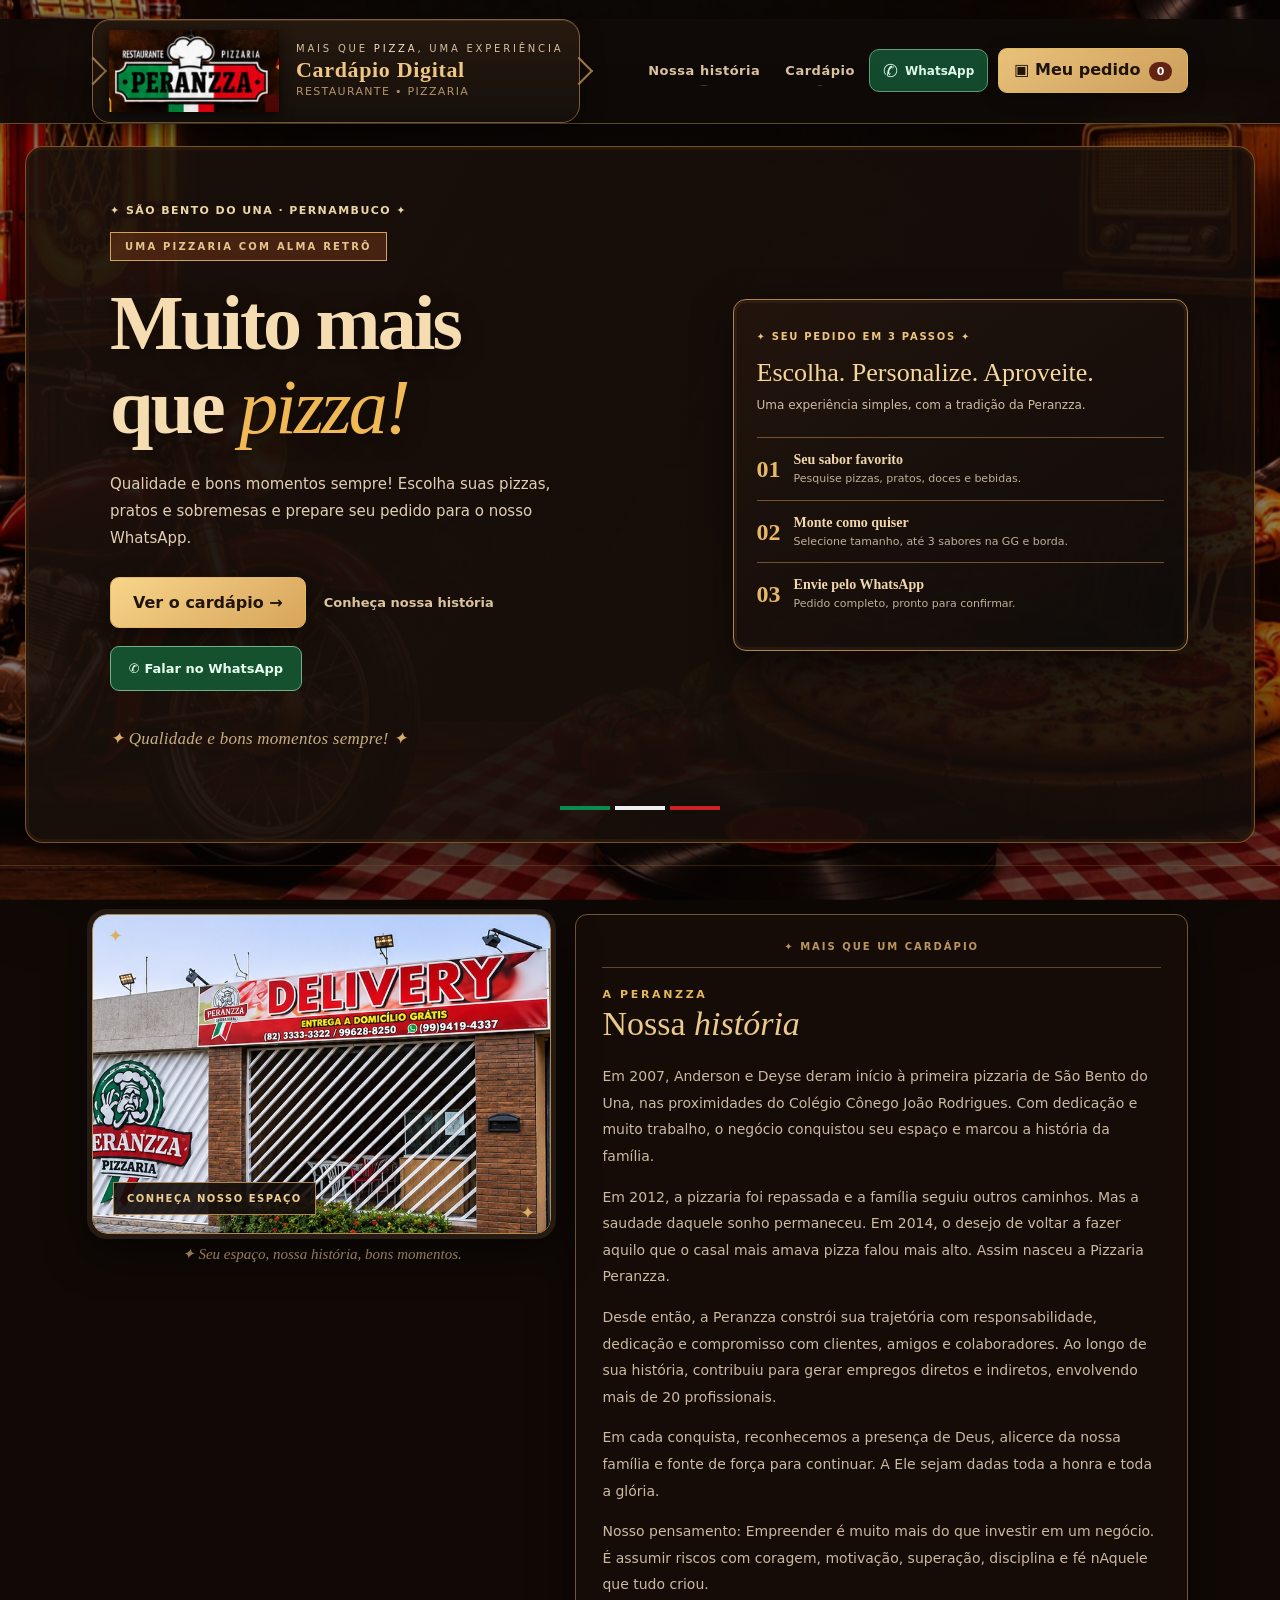
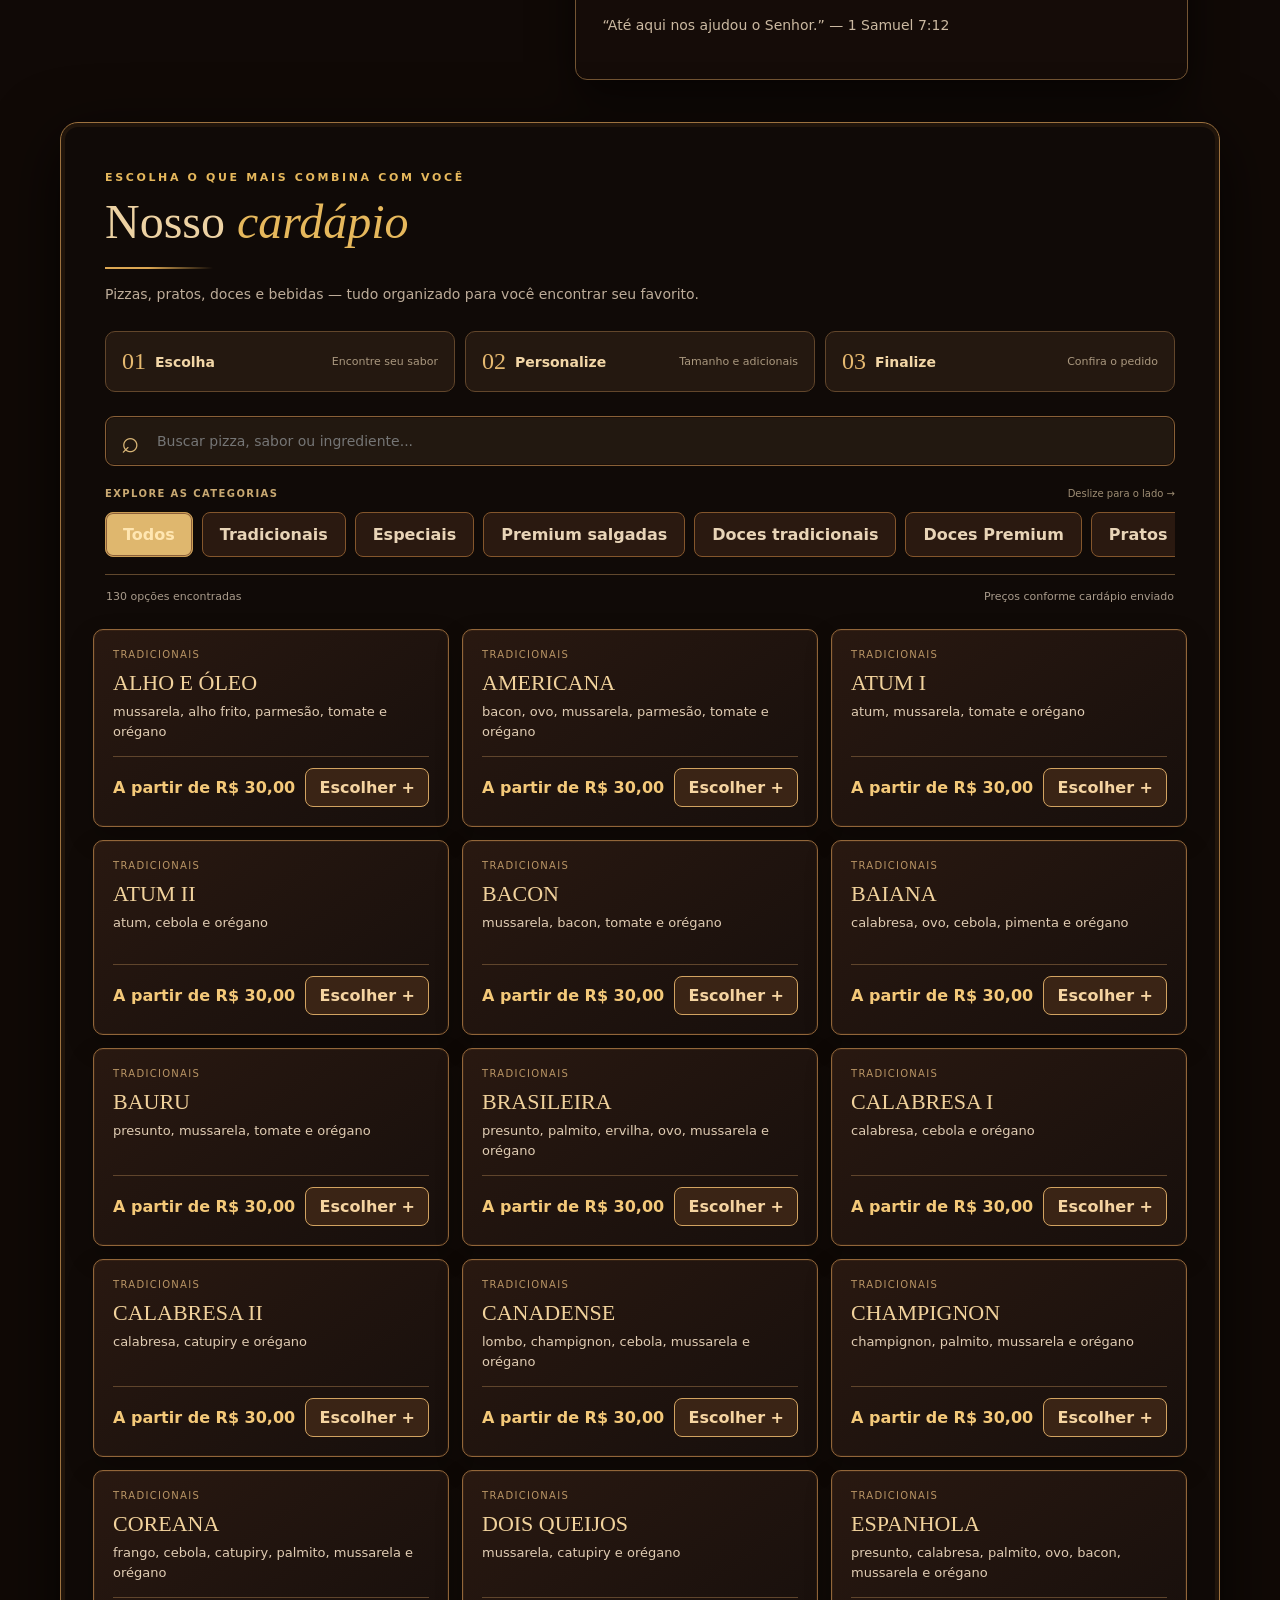
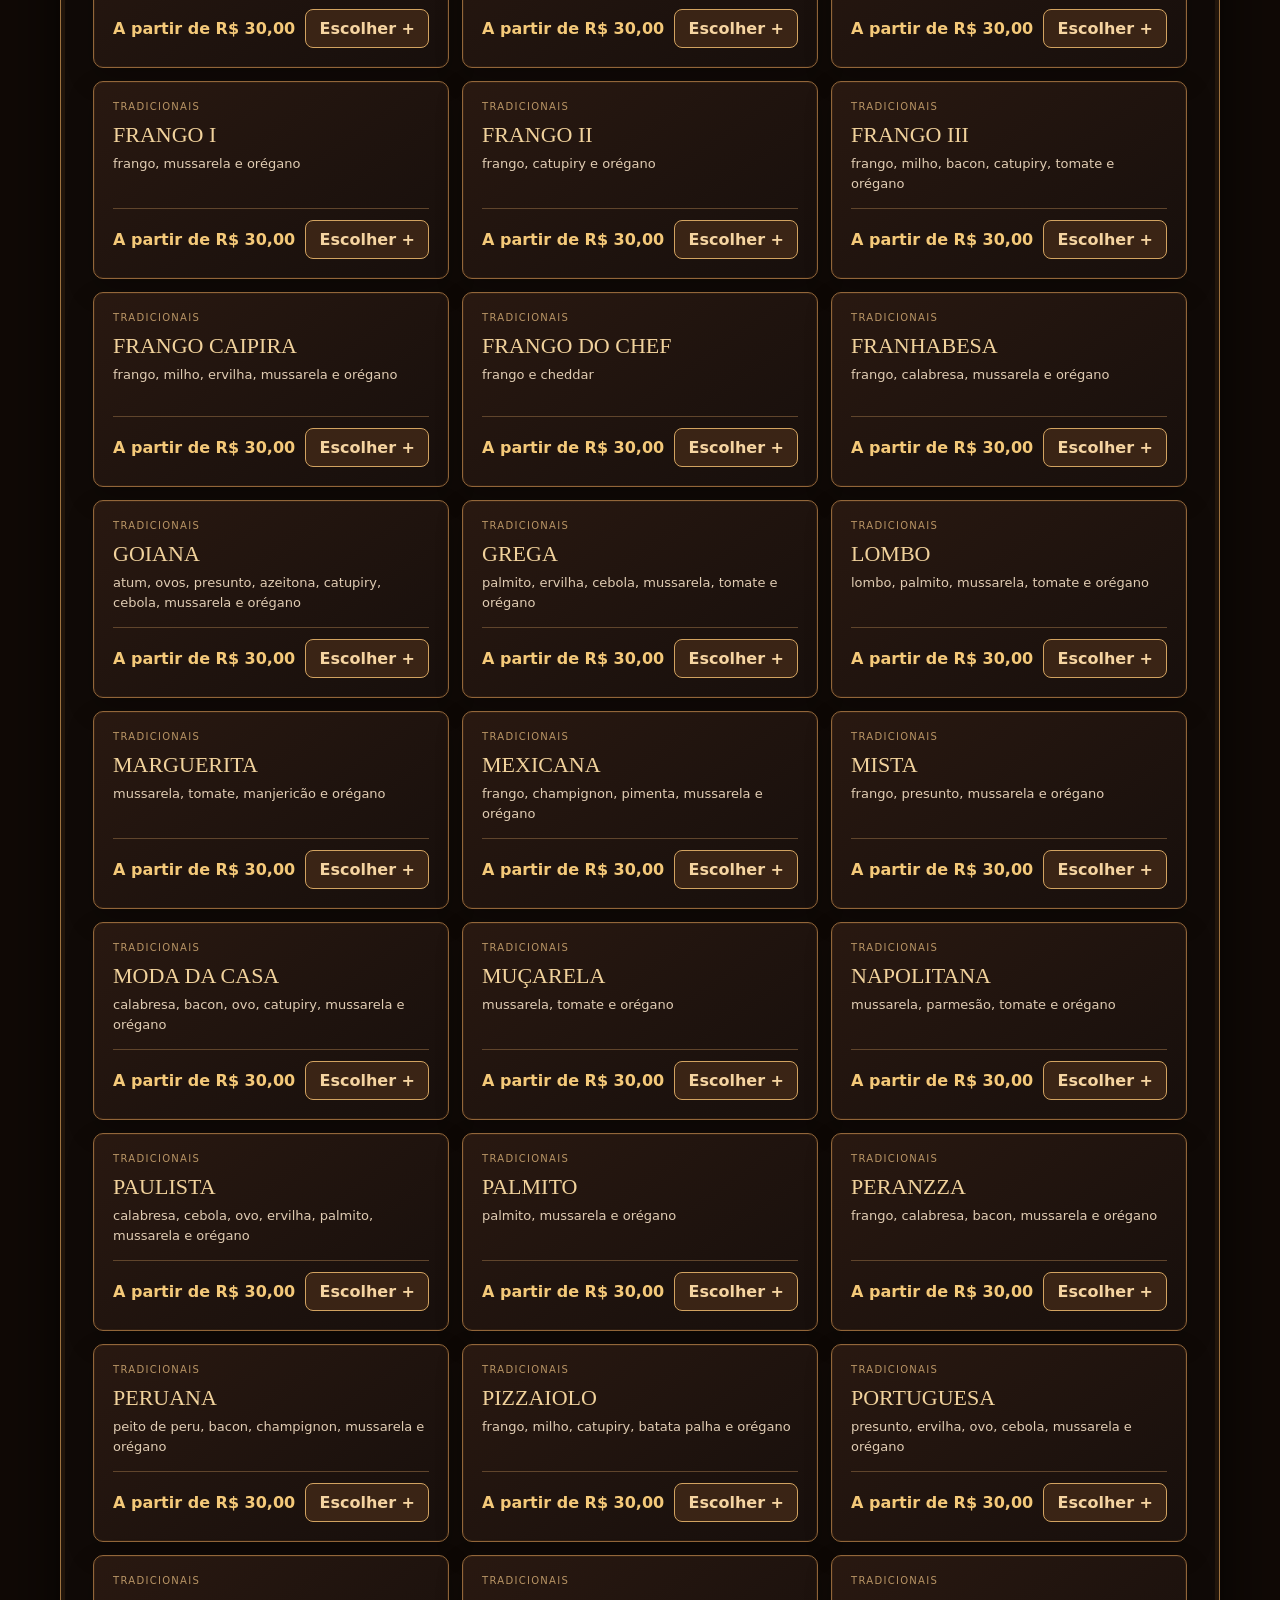
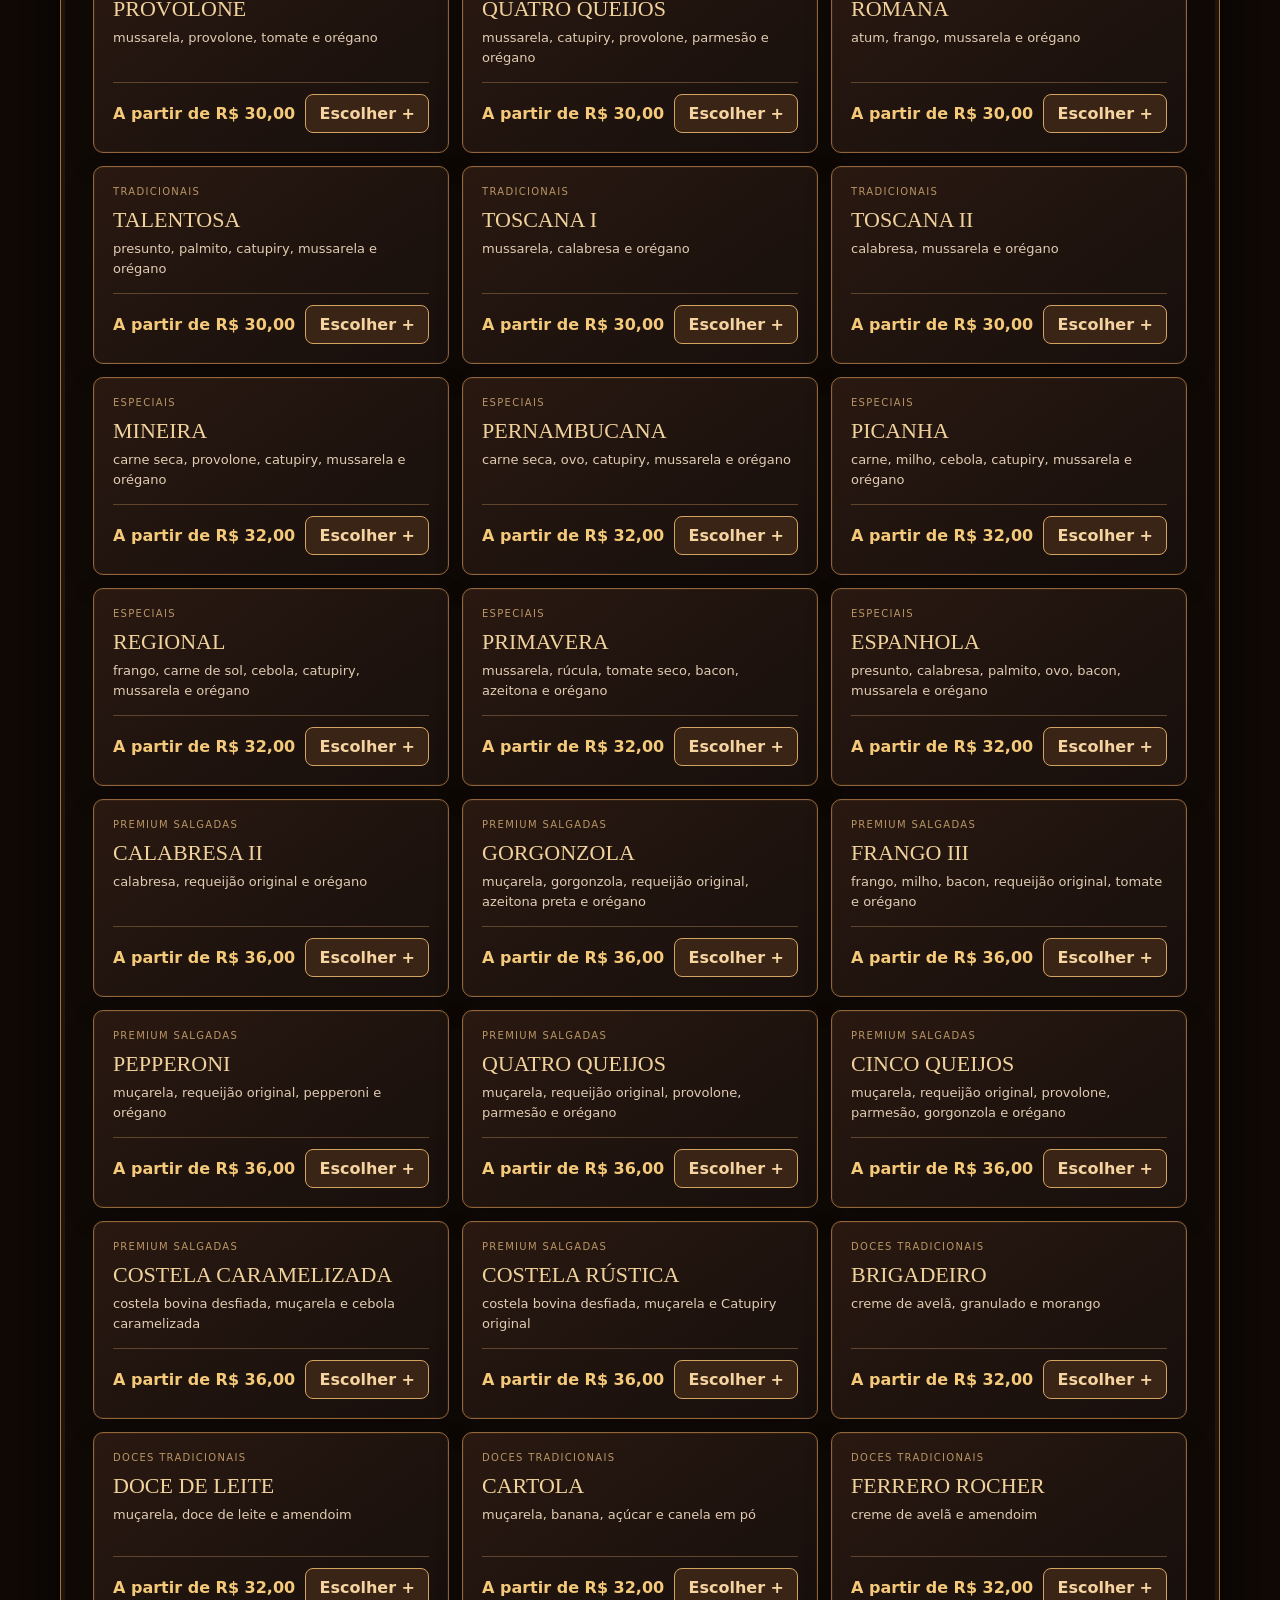
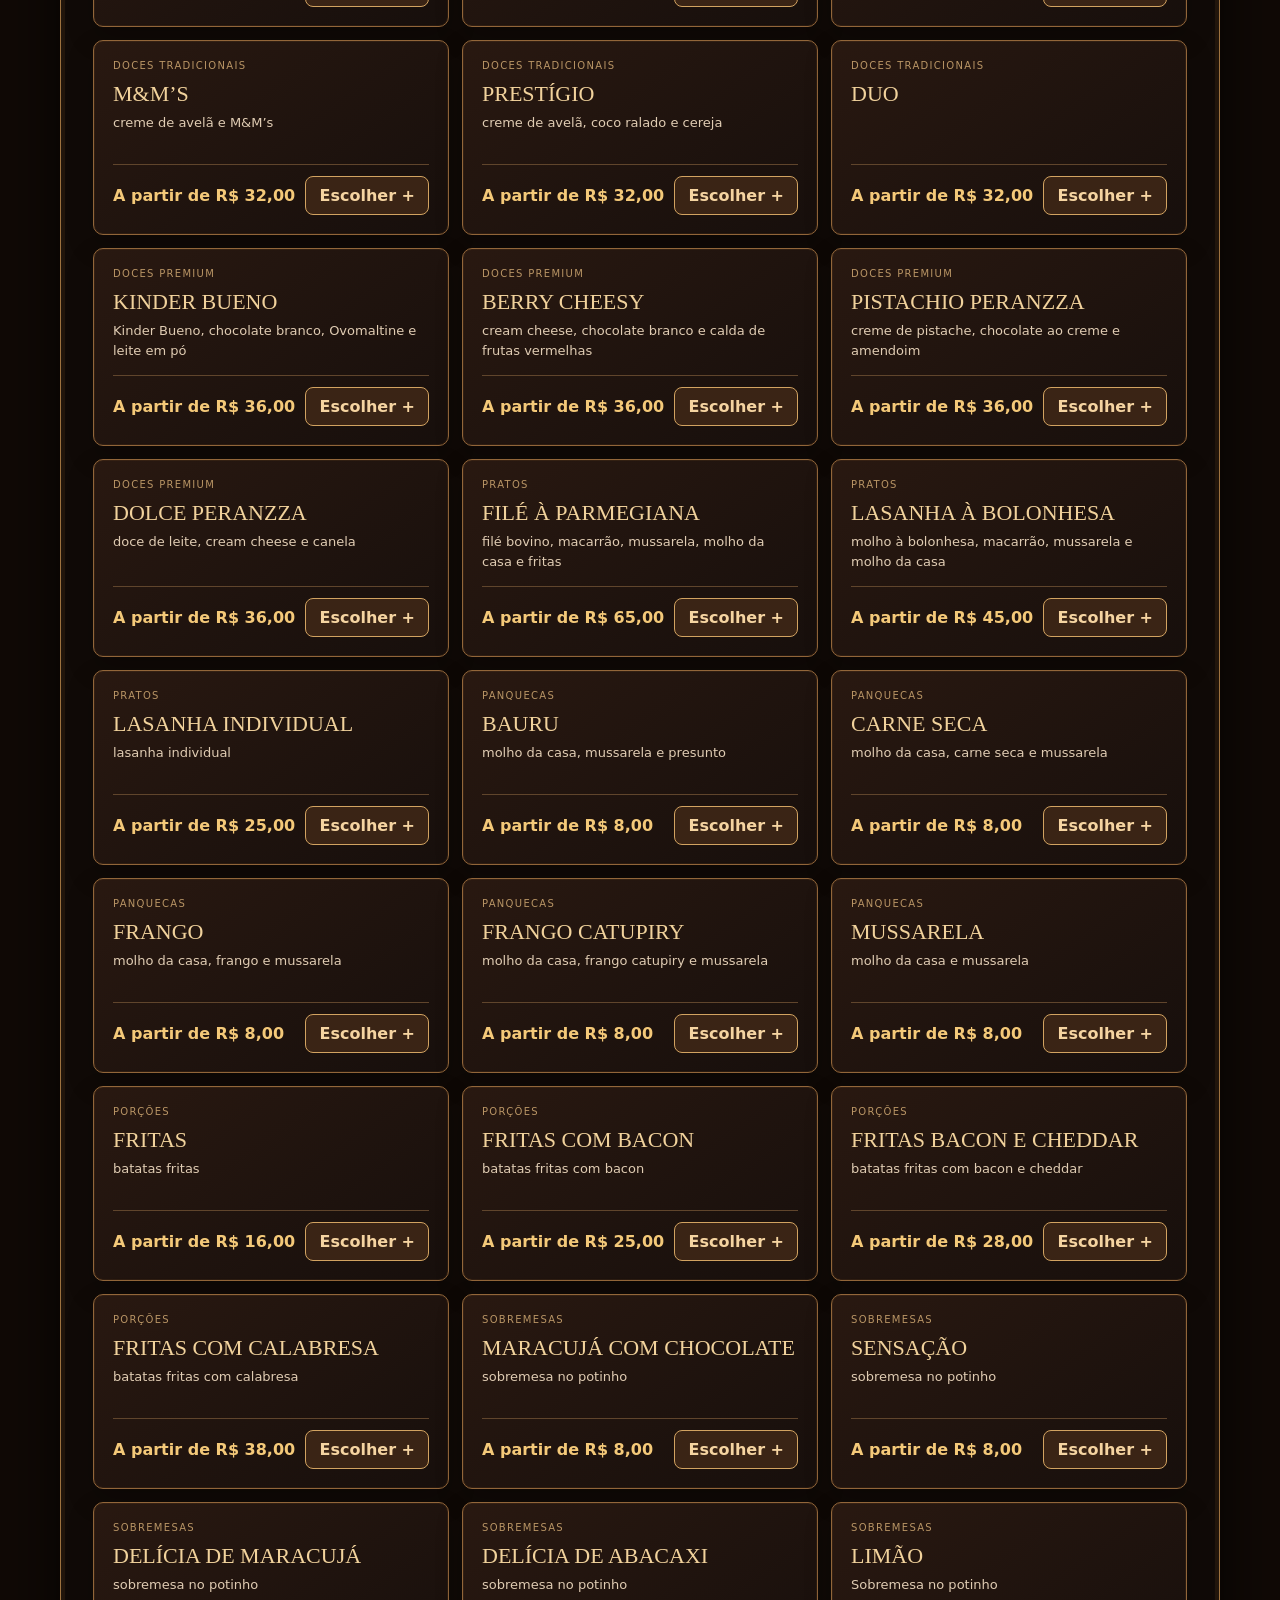
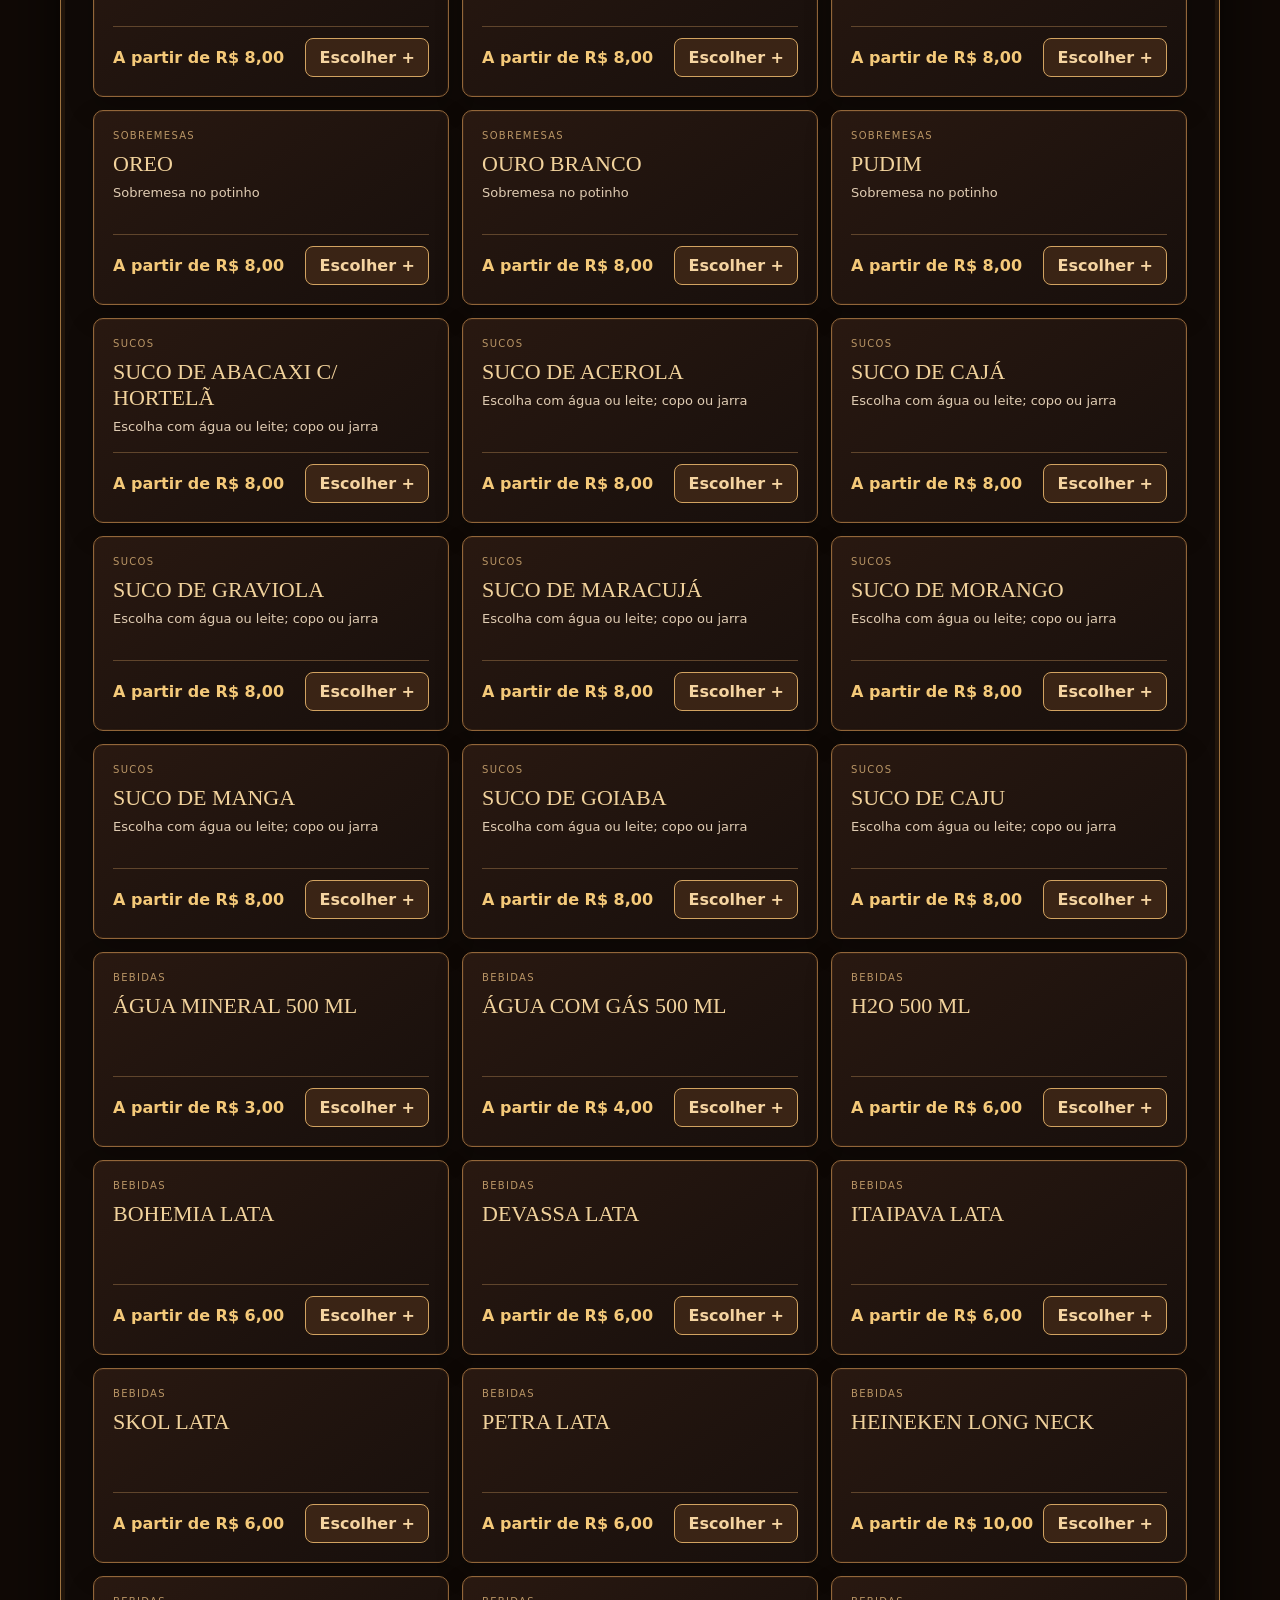
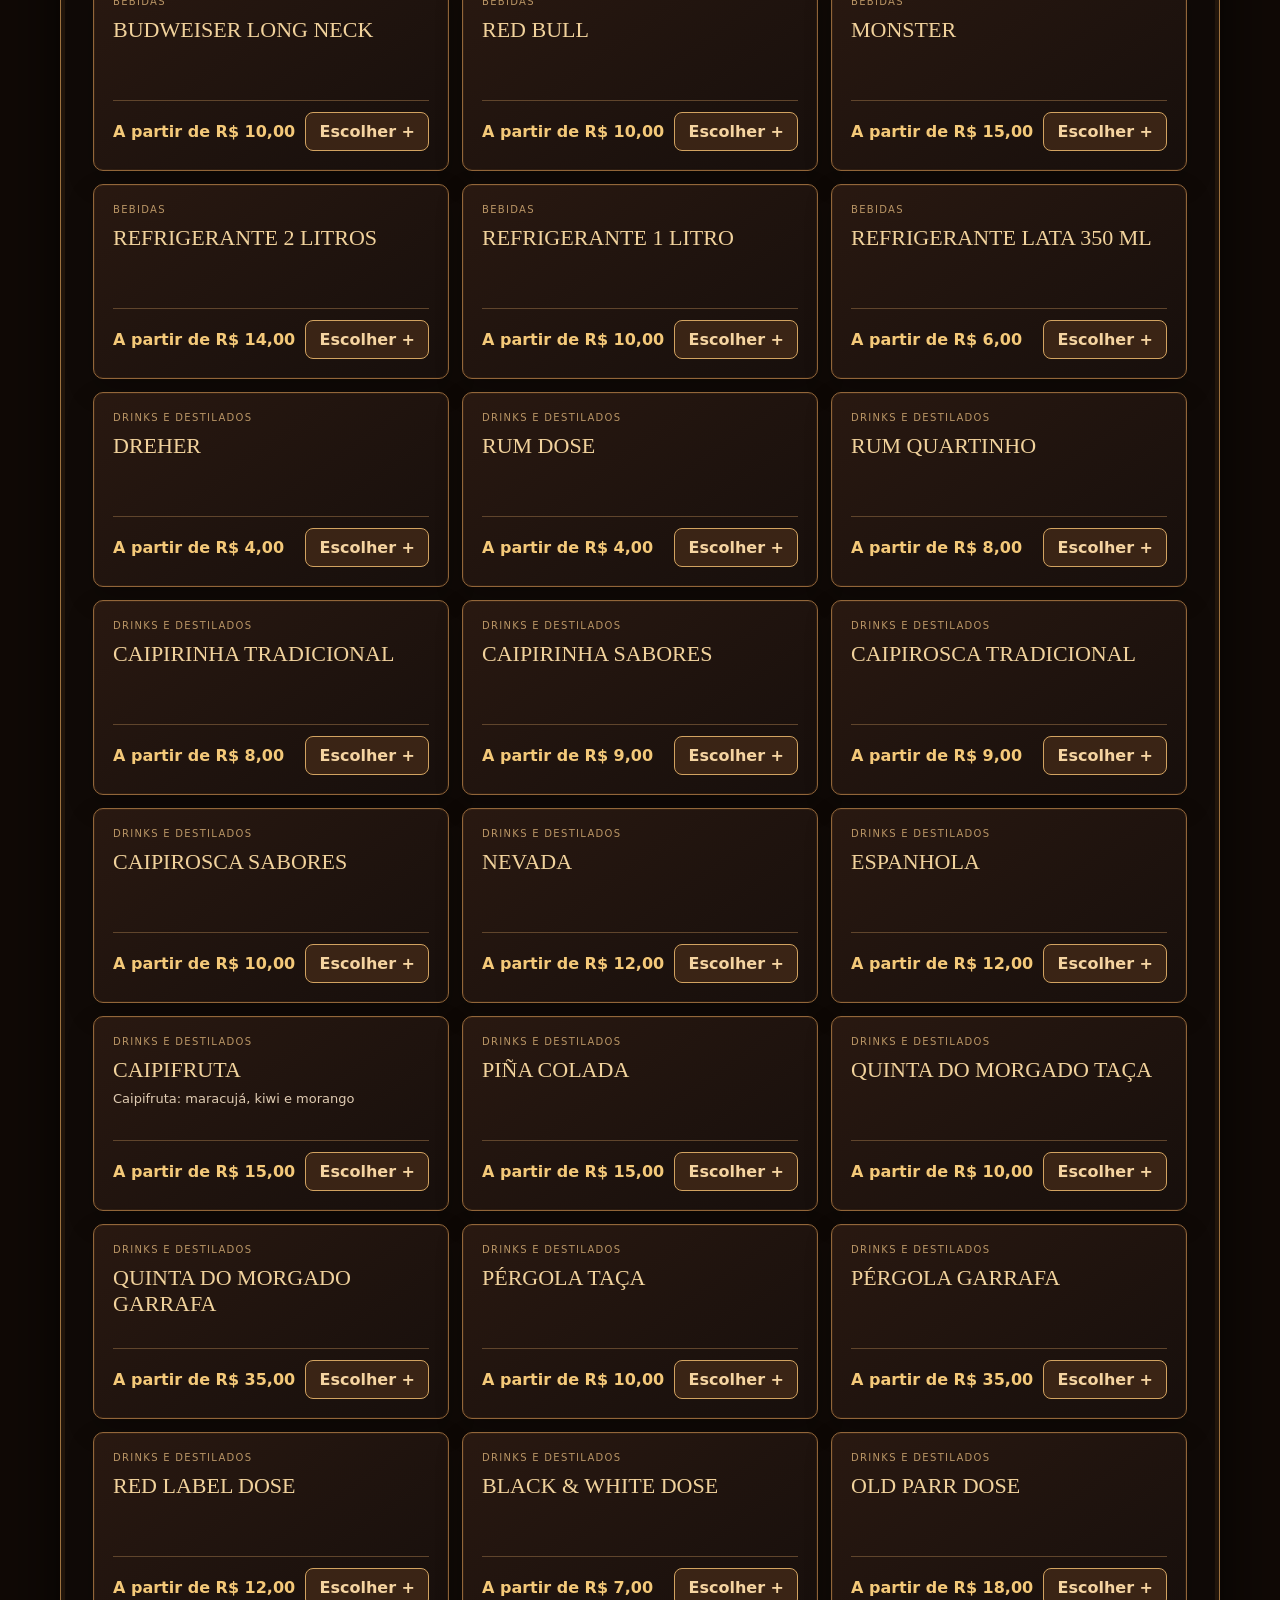
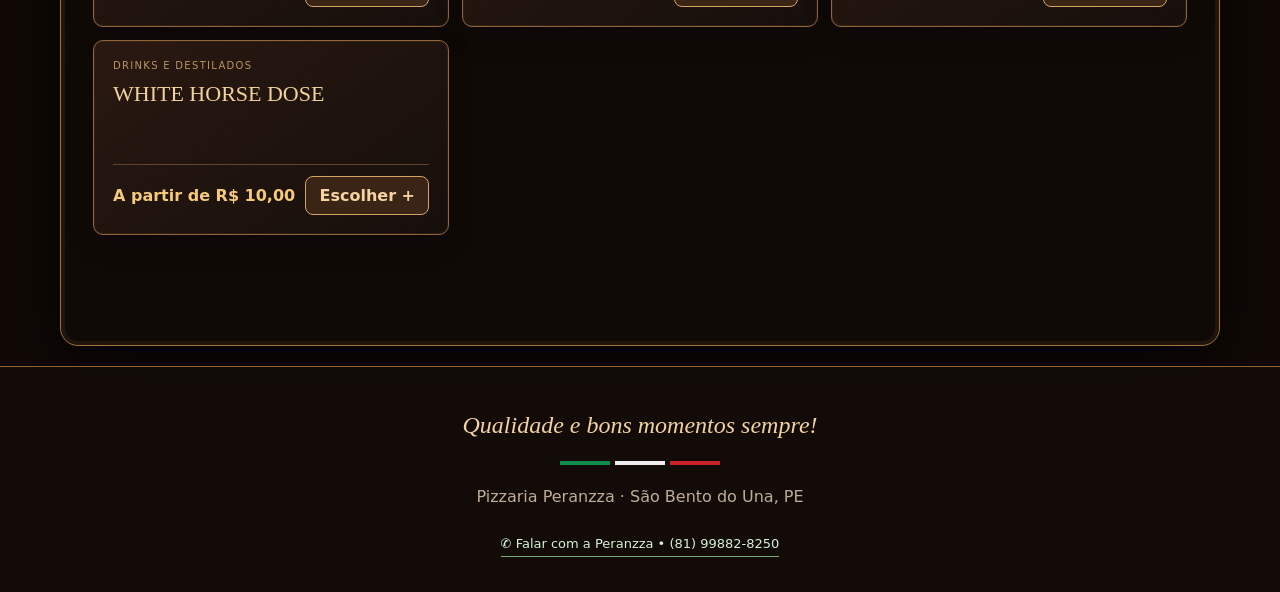
==== commit 2f04dc37: "GG com ate 3 sabores e categorias livres" ====
--- a/site-estatico/index.html
+++ b/site-estatico/index.html
@@ -5,8 +5,42 @@
 
 
 
-<html lang="pt-BR"><head><meta charset="utf-8"/><meta content="width=device-width, initial-scale=1" name="viewport"/><meta content="#100e0b" name="theme-color"/><title>Peranzza | Cardápio digital</title><link href="assets/css/estilo.css" rel="stylesheet"/><link as="image" href="assets/img/cenario-retro.webp" rel="preload"/><meta content="Cardápio digital da Pizzaria Peranzza em São Bento do Una. Escolha produtos, personalize e envie seu pedido pelo WhatsApp." name="description"/><link rel="icon" type="image/webp" href="assets/img/logo.webp"/></head><body><a class="skip-link" href="#cardapio">Pular para o cardápio</a><div aria-hidden="true" class="site-ambient" id="retroScene"><img alt="" class="ambient-art" decoding="async" src="assets/img/cenario-retro.webp"/><canvas class="ambient-smoke" id="pizzaSmoke"></canvas><div class="ambient-dim"></div></div><header><div class="wrap header-wrap"><a aria-label="Peranzza, início" class="brand" href="#inicio"><span class="brand-shell"><span class="brand-mark"><img alt="Logo oficial Pizzaria Peranzza — restaurante e pizzaria" class="logo-image" src="assets/img/logo.webp"/></span><span class="brand-texts"><span class="brand-topline">Mais que <span>pizza</span>, uma experiência</span><span class="brand-title">Cardápio Digital</span><span class="brand-subline">Restaurante • Pizzaria</span></span></span></a><nav aria-label="Navegação principal" class="header-nav"><a href="#historia">Nossa história</a><a href="#cardapio">Cardápio</a></nav><div class="head-right"><a aria-label="Conversar pelo WhatsApp da Peranzza" class="whatsapp-quick" href="https://wa.me/5581998828250?text=Ol%C3%A1%21%20Gostaria%20de%20fazer%20um%20pedido%20na%20Peranzza." id="whatsappQuick" rel="noopener noreferrer" target="_blank"><span aria-hidden="true">✆</span><span class="wa-label">WhatsApp</span></a><button aria-label="Abrir carrinho" class="primary header-cart" id="cartOpen">▣ <span class="header-cart-label">Meu pedido</span> <span class="count" id="cartCount">0</span></button></div></div></header><section class="hero" id="inicio"><div class="wrap"><div class="hero-layout"><div class="hero-copy"><div class="eyebrow">✦ São Bento do Una · Pernambuco ✦</div><div class="hero-sup">UMA PIZZARIA COM ALMA RETRÔ</div><h1>Muito mais<br/>que <em>pizza!</em></h1><p>Uma experiência feita para reunir bons momentos. Escolha seu sabor, personalize sua pizza e monte seu pedido sem complicação.</p><div class="hero-actions"><button class="primary" onclick="document.getElementById('cardapio').scrollIntoView({behavior:'smooth'})">Ver o cardápio <span aria-hidden="true">→</span></button><a class="quiet-link" href="#historia">Conheça nossa história</a><a class="whatsapp-direct" href="https://wa.me/5581998828250?text=Ol%C3%A1%21%20Gostaria%20de%20fazer%20um%20pedido%20na%20Peranzza." rel="noopener noreferrer" target="_blank">✆ Falar no WhatsApp</a></div><div class="hero-detail"><span>✦</span> Qualidade e bons momentos sempre! <span>✦</span></div></div><aside aria-label="Como fazer seu pedido" class="welcome-steps"><span class="gold-kicker">✦ SEU PEDIDO EM 3 PASSOS ✦</span><h2>Escolha. Personalize. Aproveite.</h2><p>Uma experiência simples, com a tradição da Peranzza.</p><div class="welcome-feature"><span>01</span><div><strong>Seu sabor favorito</strong><small>Pesquise pizzas, pratos, doces e bebidas.</small></div></div><div class="welcome-feature"><span>02</span><div><strong>Monte como quiser</strong><small>Selecione tamanho, meio a meio e borda.</small></div></div><div class="welcome-feature"><span>03</span><div><strong>Envie pelo WhatsApp</strong><small>Pedido completo, pronto para confirmar.</small></div></div></aside></div><div class="rule hero-rule"><i></i><i></i><i></i></div></div></section><section class="story-section" id="historia"><div class="wrap"><div class="history-photo-grid"><div class="photo-wrap"><div class="photo-frame" id="photoFrame"><img alt="Foto de apresentação da Pizzaria Peranzza" hidden="" id="shopPhoto"/><div class="photo-empty" id="photoEmpty"><div class="photo-ornament">✥</div><div class="eyebrow">UM PEDACINHO DA PERANZZA</div><h2>O nosso cantinho</h2><p>Envie sua foto para a pasta assets com o nome foto-pizzaria.jpg. Ela aparecerá aqui automaticamente.</p></div><div class="photo-badge" hidden="" id="photoBadge">CONHEÇA NOSSO ESPAÇO</div></div><div class="photo-caption">✦ Seu espaço, nossa história, bons momentos.</div></div><div class="story"><div class="story-kicker">✦ MAIS QUE UM CARDÁPIO</div><div class="story-layout"><div><div class="eyebrow">A PERANZZA</div><h2>Nossa <em>história</em></h2></div><div><p id="historiaTexto">Nossa trajetória estará disponível em breve. Qualidade e bons momentos sempre!</p></div></div></div></div></div></section><main class="wrap" id="cardapio"><div class="menuhead"><div class="eyebrow">ESCOLHA O QUE MAIS COMBINA COM VOCÊ</div><h2>Nosso <em>cardápio</em></h2><p class="menu-intro">Pizzas, pratos, doces e bebidas — tudo organizado para você encontrar seu favorito.</p><div class="order-steps"><div><span>01</span><b>Escolha</b><small>Encontre seu sabor</small></div><div><span>02</span><b>Personalize</b><small>Tamanho e adicionais</small></div><div><span>03</span><b>Finalize</b><small>Confira o pedido</small></div></div><div class="search-wrap"><span aria-hidden="true">⌕</span><input aria-label="Buscar produtos" class="search" id="search" placeholder="Buscar pizza, sabor ou ingrediente..."/><button aria-label="Limpar busca" class="clear-search" hidden="" id="clearSearch" type="button">×</button></div><div class="category-hint"><span>EXPLORE AS CATEGORIAS</span><span class="scroll-hint">Deslize para o lado →</span></div><div class="tabs" id="tabs"></div><div class="results-meta"><span aria-live="polite" id="resultsMeta">Escolha seus favoritos</span><span>Preços conforme cardápio enviado</span></div></div><div class="grid" id="grid"></div></main><div class="mobile-bar" id="mobileBar"><div><small>Seu pedido</small><b><span id="mobileTotal">R$ 0,00</span> · <span id="mobileCount">0</span> itens</b></div><button class="primary" id="mobileCart">Ver carrinho →</button></div><footer class="footer"><b>Qualidade e bons momentos sempre!</b><div class="rule"><i></i><i></i><i></i></div><p>Pizzaria Peranzza · São Bento do Una, PE</p><a class="footer-whatsapp" href="https://wa.me/5581998828250?text=Ol%C3%A1%21%20Gostaria%20de%20fazer%20um%20pedido%20na%20Peranzza." rel="noopener noreferrer" target="_blank">✆ Falar com a Peranzza • (81) 99882-8250</a></footer>
-<div class="overlay" hidden="" id="productOverlay"><div aria-labelledby="productTitle" aria-modal="true" class="dialog" role="dialog"><button aria-label="Fechar" class="close" onclick="hide('productOverlay')">×</button><div class="eyebrow" id="productCat"></div><h2 id="productTitle"></h2><p class="hint" id="productDesc"></p><label class="fieldlabel">Escolha o tamanho</label><div class="choices" id="sizeChoices"></div><div id="pizzaOptions"><label class="check"><input id="half" type="checkbox"/> Meio a meio</label><div hidden="" id="halfOptions"><label class="fieldlabel">Segundo sabor</label><select class="field" id="secondFlavor"></select><p class="hint">Preço pelo sabor mais caro, no mesmo tamanho.</p></div><label class="fieldlabel">Borda recheada</label><select class="field" id="edge"></select></div><div hidden="" id="panOptions"><label class="check"><input id="extraCat" type="checkbox"/> Adicional de Catupiry original (+ R$ 3,00)</label></div><div class="sumrow"><div class="qty"><button id="minus">−</button><strong id="qty">1</strong><button id="plus">+</button></div><strong class="price" id="lineTotal"></strong></div><button class="primary wide" id="addToCart">Adicionar ao carrinho</button></div></div>
+<html lang="pt-BR"><head><meta charset="utf-8"/><meta content="width=device-width, initial-scale=1" name="viewport"/><meta content="#100e0b" name="theme-color"/><title>Peranzza | Cardápio digital</title><link href="assets/css/estilo.css" rel="stylesheet"/><link as="image" href="assets/img/cenario-retro.webp" rel="preload"/><meta content="Cardápio digital da Pizzaria Peranzza em São Bento do Una. Escolha produtos, personalize e envie seu pedido pelo WhatsApp." name="description"/><link rel="icon" type="image/webp" href="assets/img/logo.webp"/></head><body><a class="skip-link" href="#cardapio">Pular para o cardápio</a><div aria-hidden="true" class="site-ambient" id="retroScene"><img alt="" class="ambient-art" decoding="async" src="assets/img/cenario-retro.webp"/><canvas class="ambient-smoke" id="pizzaSmoke"></canvas><div class="ambient-dim"></div></div><header><div class="wrap header-wrap"><a aria-label="Peranzza, início" class="brand" href="#inicio"><span class="brand-shell"><span class="brand-mark"><img alt="Logo oficial Pizzaria Peranzza — restaurante e pizzaria" class="logo-image" src="assets/img/logo.webp"/></span><span class="brand-texts"><span class="brand-topline">Mais que <span>pizza</span>, uma experiência</span><span class="brand-title">Cardápio Digital</span><span class="brand-subline">Restaurante • Pizzaria</span></span></span></a><nav aria-label="Navegação principal" class="header-nav"><a href="#historia">Nossa história</a><a href="#cardapio">Cardápio</a></nav><div class="head-right"><a aria-label="Conversar pelo WhatsApp da Peranzza" class="whatsapp-quick" href="https://wa.me/5581998828250?text=Ol%C3%A1%21%20Gostaria%20de%20fazer%20um%20pedido%20na%20Peranzza." id="whatsappQuick" rel="noopener noreferrer" target="_blank"><span aria-hidden="true">✆</span><span class="wa-label">WhatsApp</span></a><button aria-label="Abrir carrinho" class="primary header-cart" id="cartOpen">▣ <span class="header-cart-label">Meu pedido</span> <span class="count" id="cartCount">0</span></button></div></div></header><section class="hero" id="inicio"><div class="wrap"><div class="hero-layout"><div class="hero-copy"><div class="eyebrow">✦ São Bento do Una · Pernambuco ✦</div><div class="hero-sup">UMA PIZZARIA COM ALMA RETRÔ</div><h1>Muito mais<br/>que <em>pizza!</em></h1><p>Uma experiência feita para reunir bons momentos. Escolha seu sabor, personalize sua pizza e monte seu pedido sem complicação.</p><div class="hero-actions"><button class="primary" onclick="document.getElementById('cardapio').scrollIntoView({behavior:'smooth'})">Ver o cardápio <span aria-hidden="true">→</span></button><a class="quiet-link" href="#historia">Conheça nossa história</a><a class="whatsapp-direct" href="https://wa.me/5581998828250?text=Ol%C3%A1%21%20Gostaria%20de%20fazer%20um%20pedido%20na%20Peranzza." rel="noopener noreferrer" target="_blank">✆ Falar no WhatsApp</a></div><div class="hero-detail"><span>✦</span> Qualidade e bons momentos sempre! <span>✦</span></div></div><aside aria-label="Como fazer seu pedido" class="welcome-steps"><span class="gold-kicker">✦ SEU PEDIDO EM 3 PASSOS ✦</span><h2>Escolha. Personalize. Aproveite.</h2><p>Uma experiência simples, com a tradição da Peranzza.</p><div class="welcome-feature"><span>01</span><div><strong>Seu sabor favorito</strong><small>Pesquise pizzas, pratos, doces e bebidas.</small></div></div><div class="welcome-feature"><span>02</span><div><strong>Monte como quiser</strong><small>Selecione tamanho, até 3 sabores na GG e borda.</small></div></div><div class="welcome-feature"><span>03</span><div><strong>Envie pelo WhatsApp</strong><small>Pedido completo, pronto para confirmar.</small></div></div></aside></div><div class="rule hero-rule"><i></i><i></i><i></i></div></div></section><section class="story-section" id="historia"><div class="wrap"><div class="history-photo-grid"><div class="photo-wrap"><div class="photo-frame" id="photoFrame"><img alt="Foto de apresentação da Pizzaria Peranzza" hidden="" id="shopPhoto"/><div class="photo-empty" id="photoEmpty"><div class="photo-ornament">✥</div><div class="eyebrow">UM PEDACINHO DA PERANZZA</div><h2>O nosso cantinho</h2><p>Envie sua foto para a pasta assets com o nome foto-pizzaria.jpg. Ela aparecerá aqui automaticamente.</p></div><div class="photo-badge" hidden="" id="photoBadge">CONHEÇA NOSSO ESPAÇO</div></div><div class="photo-caption">✦ Seu espaço, nossa história, bons momentos.</div></div><div class="story"><div class="story-kicker">✦ MAIS QUE UM CARDÁPIO</div><div class="story-layout"><div><div class="eyebrow">A PERANZZA</div><h2>Nossa <em>história</em></h2></div><div><p id="historiaTexto">Nossa trajetória estará disponível em breve. Qualidade e bons momentos sempre!</p></div></div></div></div></div></section><main class="wrap" id="cardapio"><div class="menuhead"><div class="eyebrow">ESCOLHA O QUE MAIS COMBINA COM VOCÊ</div><h2>Nosso <em>cardápio</em></h2><p class="menu-intro">Pizzas, pratos, doces e bebidas — tudo organizado para você encontrar seu favorito.</p><div class="order-steps"><div><span>01</span><b>Escolha</b><small>Encontre seu sabor</small></div><div><span>02</span><b>Personalize</b><small>Tamanho e adicionais</small></div><div><span>03</span><b>Finalize</b><small>Confira o pedido</small></div></div><div class="search-wrap"><span aria-hidden="true">⌕</span><input aria-label="Buscar produtos" class="search" id="search" placeholder="Buscar pizza, sabor ou ingrediente..."/><button aria-label="Limpar busca" class="clear-search" hidden="" id="clearSearch" type="button">×</button></div><div class="category-hint"><span>EXPLORE AS CATEGORIAS</span><span class="scroll-hint">Deslize para o lado →</span></div><div class="tabs" id="tabs"></div><div class="results-meta"><span aria-live="polite" id="resultsMeta">Escolha seus favoritos</span><span>Preços conforme cardápio enviado</span></div></div><div class="grid" id="grid"></div></main><div class="mobile-bar" id="mobileBar"><div><small>Seu pedido</small><b><span id="mobileTotal">R$ 0,00</span> · <span id="mobileCount">0</span> itens</b></div><button class="primary" id="mobileCart">Ver carrinho →</button></div><footer class="footer"><b>Qualidade e bons momentos sempre!</b><div class="rule"><i></i><i></i><i></i></div><p>Pizzaria Peranzza · São Bento do Una, PE</p><a class="footer-whatsapp" href="https://wa.me/5581998828250?text=Ol%C3%A1%21%20Gostaria%20de%20fazer%20um%20pedido%20na%20Peranzza." rel="noopener noreferrer" target="_blank">✆ Falar com a Peranzza • (81) 99882-8250</a></footer>
+<div class="overlay" hidden="" id="productOverlay"><div aria-labelledby="productTitle" aria-modal="true" class="dialog" role="dialog"><button aria-label="Fechar" class="close" onclick="hide('productOverlay')">×</button><div class="eyebrow" id="productCat"></div><h2 id="productTitle"></h2><p class="hint" id="productDesc"></p><label class="fieldlabel">Escolha o tamanho</label><div class="choices" id="sizeChoices"></div><div id="pizzaOptions">
+  <div id="normalFlavorControls">
+    <label class="check"><input id="half" type="checkbox"/> Meio a meio (2 sabores)</label>
+  </div>
+  <div id="ggFlavorControls" hidden>
+    <label class="fieldlabel" for="ggFlavorCount">Quantos sabores na pizza GG?</label>
+    <select class="field" id="ggFlavorCount">
+      <option value="1">1 sabor</option>
+      <option value="2">2 sabores</option>
+      <option value="3">3 sabores</option>
+    </select>
+  </div>
+  <div id="halfOptions" hidden>
+    <div class="flavor-fieldset">
+      <strong class="flavor-step">2º sabor</strong>
+      <label class="fieldlabel" for="secondCategory">Escolha a categoria</label>
+      <select class="field" id="secondCategory"></select>
+      <label class="fieldlabel" for="secondFlavor">Escolha o sabor</label>
+      <select class="field" id="secondFlavor" disabled></select>
+    </div>
+  </div>
+  <div id="thirdOptions" hidden>
+    <div class="flavor-fieldset">
+      <strong class="flavor-step">3º sabor</strong>
+      <label class="fieldlabel" for="thirdCategory">Escolha a categoria</label>
+      <select class="field" id="thirdCategory"></select>
+      <label class="fieldlabel" for="thirdFlavor">Escolha o sabor</label>
+      <select class="field" id="thirdFlavor" disabled></select>
+    </div>
+  </div>
+  <p class="hint flavor-price-info">Você pode combinar sabores de qualquer categoria. O valor será o do sabor mais caro neste tamanho.</p>
+  <p class="flavor-error" id="flavorError" role="status" aria-live="polite" hidden>Selecione as categorias e todos os sabores antes de adicionar.</p>
+  <label class="fieldlabel" for="edge">Borda recheada</label>
+  <select class="field" id="edge"></select>
+</div><div hidden="" id="panOptions"><label class="check"><input id="extraCat" type="checkbox"/> Adicional de Catupiry original (+ R$ 3,00)</label></div><div class="sumrow"><div class="qty"><button id="minus">−</button><strong id="qty">1</strong><button id="plus">+</button></div><strong class="price" id="lineTotal"></strong></div><button class="primary wide" id="addToCart">Adicionar ao carrinho</button></div></div>
 <div class="overlay" hidden="" id="cartOverlay"><div aria-labelledby="cartTitle" aria-modal="true" class="dialog" role="dialog"><button aria-label="Fechar" class="close" onclick="hide('cartOverlay')">×</button><div class="eyebrow">Pedido Peranzza</div><h2 id="cartTitle">Seu carrinho</h2><div id="cartItems"></div><div class="sumrow"><b>Subtotal</b><strong class="price" id="subtotal"></strong></div>
 <button class="add-more-items" id="addMoreItems" type="button" aria-label="Voltar ao cardápio e adicionar mais produtos ao pedido"><span class="add-more-icon" aria-hidden="true">＋</span><span><strong>Adicionar mais itens</strong><small>Voltar ao cardápio sem perder seu pedido</small></span><span class="add-more-arrow" aria-hidden="true">→</span></button>
 <div class="notice">Finalize no WhatsApp oficial da Peranzza. O pedido é preparado neste aparelho, sem cadastro; a taxa de entrega é confirmada pela pizzaria.</div><label class="fieldlabel">Tipo de pedido</label><select class="field" id="orderType"><option>Entrega</option><option>Retirada</option></select><div class="formrow"><div><label class="fieldlabel">Nome</label><input autocomplete="name" class="field" id="customerName" placeholder="Seu nome" required=""/></div><div><label class="fieldlabel">Pagamento</label><select class="field" id="payment"><option>Pix</option><option>Dinheiro</option><option>Cartão na entrega</option></select></div><div hidden="" id="trocoWrap"><label class="fieldlabel" for="troco">Troco para quanto? (opcional)</label><input class="field" id="troco" inputmode="decimal" placeholder="Ex.: 100,00" type="text"/></div></div><div id="addressWrap"><label class="fieldlabel">Endereço de entrega</label><input autocomplete="street-address" class="field" id="address" placeholder="Rua, número e complemento"/><div class="formrow"><div><label class="fieldlabel" for="bairro">Bairro</label><input autocomplete="address-level3" class="field" id="bairro" placeholder="Seu bairro"/></div><div><label class="fieldlabel" for="referencia">Ponto de referência (opcional)</label><input class="field" id="referencia" placeholder="Próximo de..."/></div></div></div><label class="fieldlabel">Observações</label><textarea class="field" id="notes" placeholder="Alguma observação para a pizzaria?" rows="2"></textarea><button class="primary wide" id="checkout">Enviar pedido completo pelo WhatsApp ↗</button><div hidden="" id="checkoutResult"><label class="fieldlabel">Mensagem do pedido</label><textarea class="field" id="message" readonly="" rows="9"></textarea><a class="primary wide whatsapp-confirm" hidden="" href="#" id="sendWhatsApp" rel="noopener noreferrer" target="_blank">Abrir mensagem pronta no WhatsApp ↗</a><button class="pill wide" id="copy">Copiar mensagem</button><p class="hint">Revise o pedido antes de enviar. A taxa de entrega será confirmada pela pizzaria.</p><p class="hint">O WhatsApp abrirá com a mensagem preenchida. Confira e toque em <strong>Enviar</strong> no aplicativo para concluir.</p></div></div></div>
--- a/site-estatico/assets/css/estilo.css
+++ b/site-estatico/assets/css/estilo.css
@@ -224,3 +224,15 @@
 .add-more-items .add-more-arrow{font-size:24px;color:#e6c077;line-height:1}
 #cardapio{scroll-margin-top:90px}
 @media(max-width:520px){.add-more-items{padding:12px;gap:10px}.add-more-items strong{font-size:14px}.add-more-items .add-more-icon{width:33px;height:33px;font-size:25px}}
+
+/* Personalização de pizza: todas as categorias disponíveis para combinações. */
+.flavor-fieldset{margin:14px 0 4px;padding:13px 14px 16px;border:1px solid #775333;border-radius:10px;background:#291d15}
+.flavor-fieldset .fieldlabel{margin:11px 0 7px}
+.flavor-step{font:700 17px Georgia,serif;color:#f9d499}
+.flavor-fieldset select:disabled{opacity:.55;cursor:not-allowed}
+.flavor-price-info{margin-top:13px;color:#e4c498}
+.flavor-error{margin:8px 0 0;color:#ffd3ae;font-size:13px;font-weight:650}
+#ggFlavorControls{margin-top:12px}
+#ggFlavorCount{border-color:#be8e4a;background:#2f2015}
+#pizzaOptions[hidden],#halfOptions[hidden],#thirdOptions[hidden],#ggFlavorControls[hidden],#normalFlavorControls[hidden]{display:none}
+@media(max-width:520px){.flavor-fieldset{padding:11px 12px}}
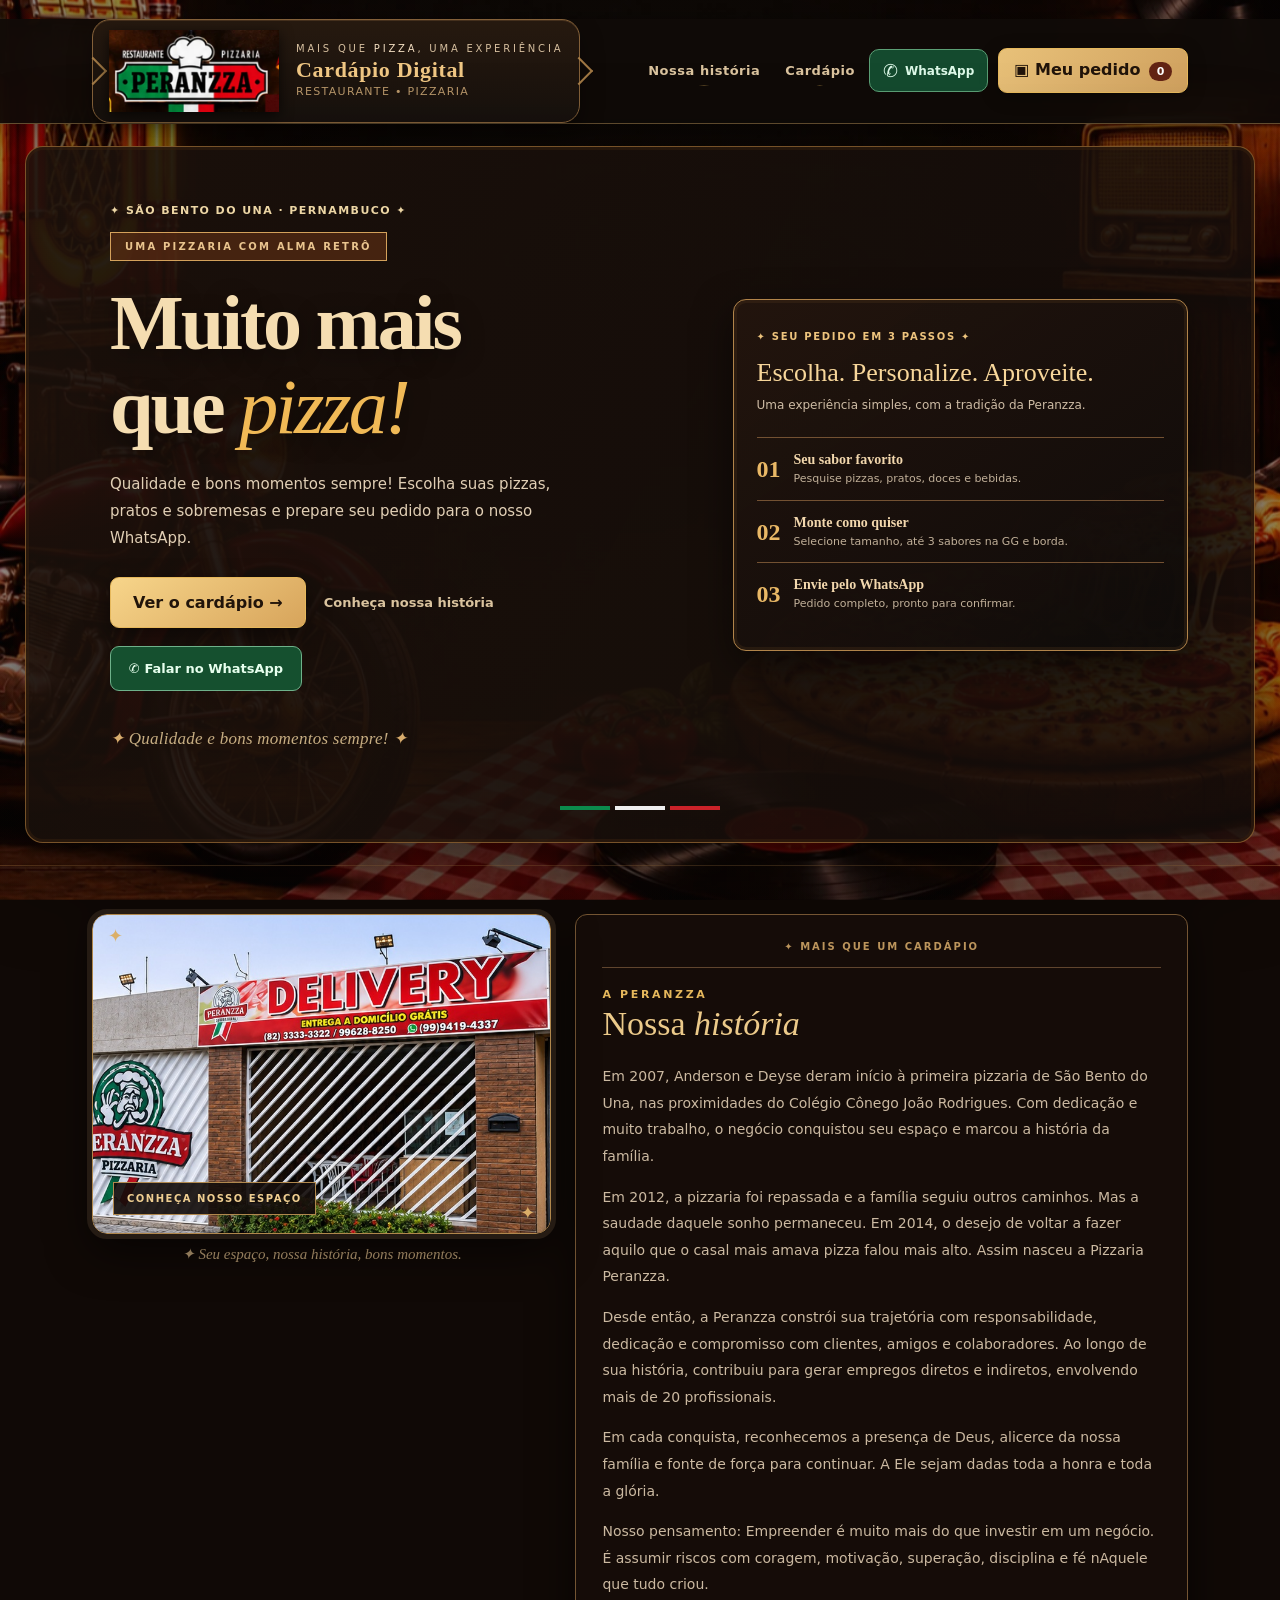
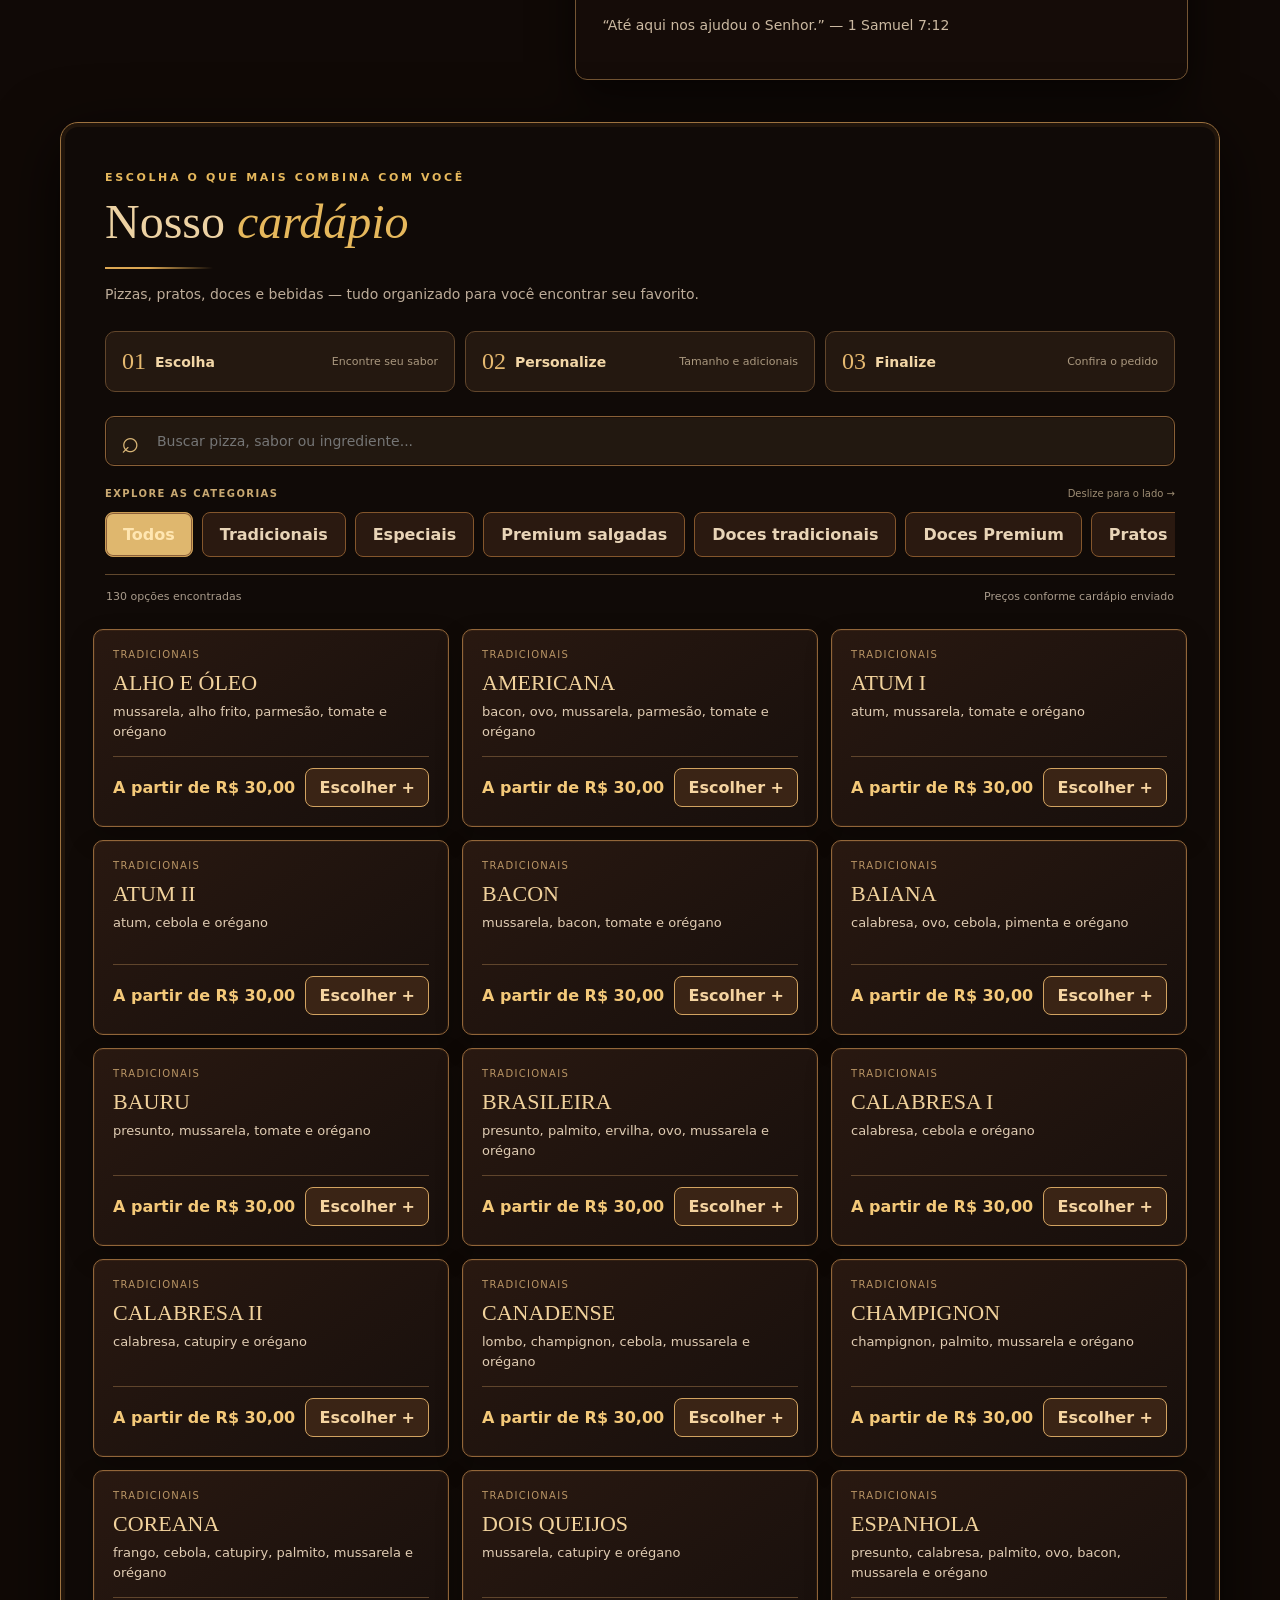
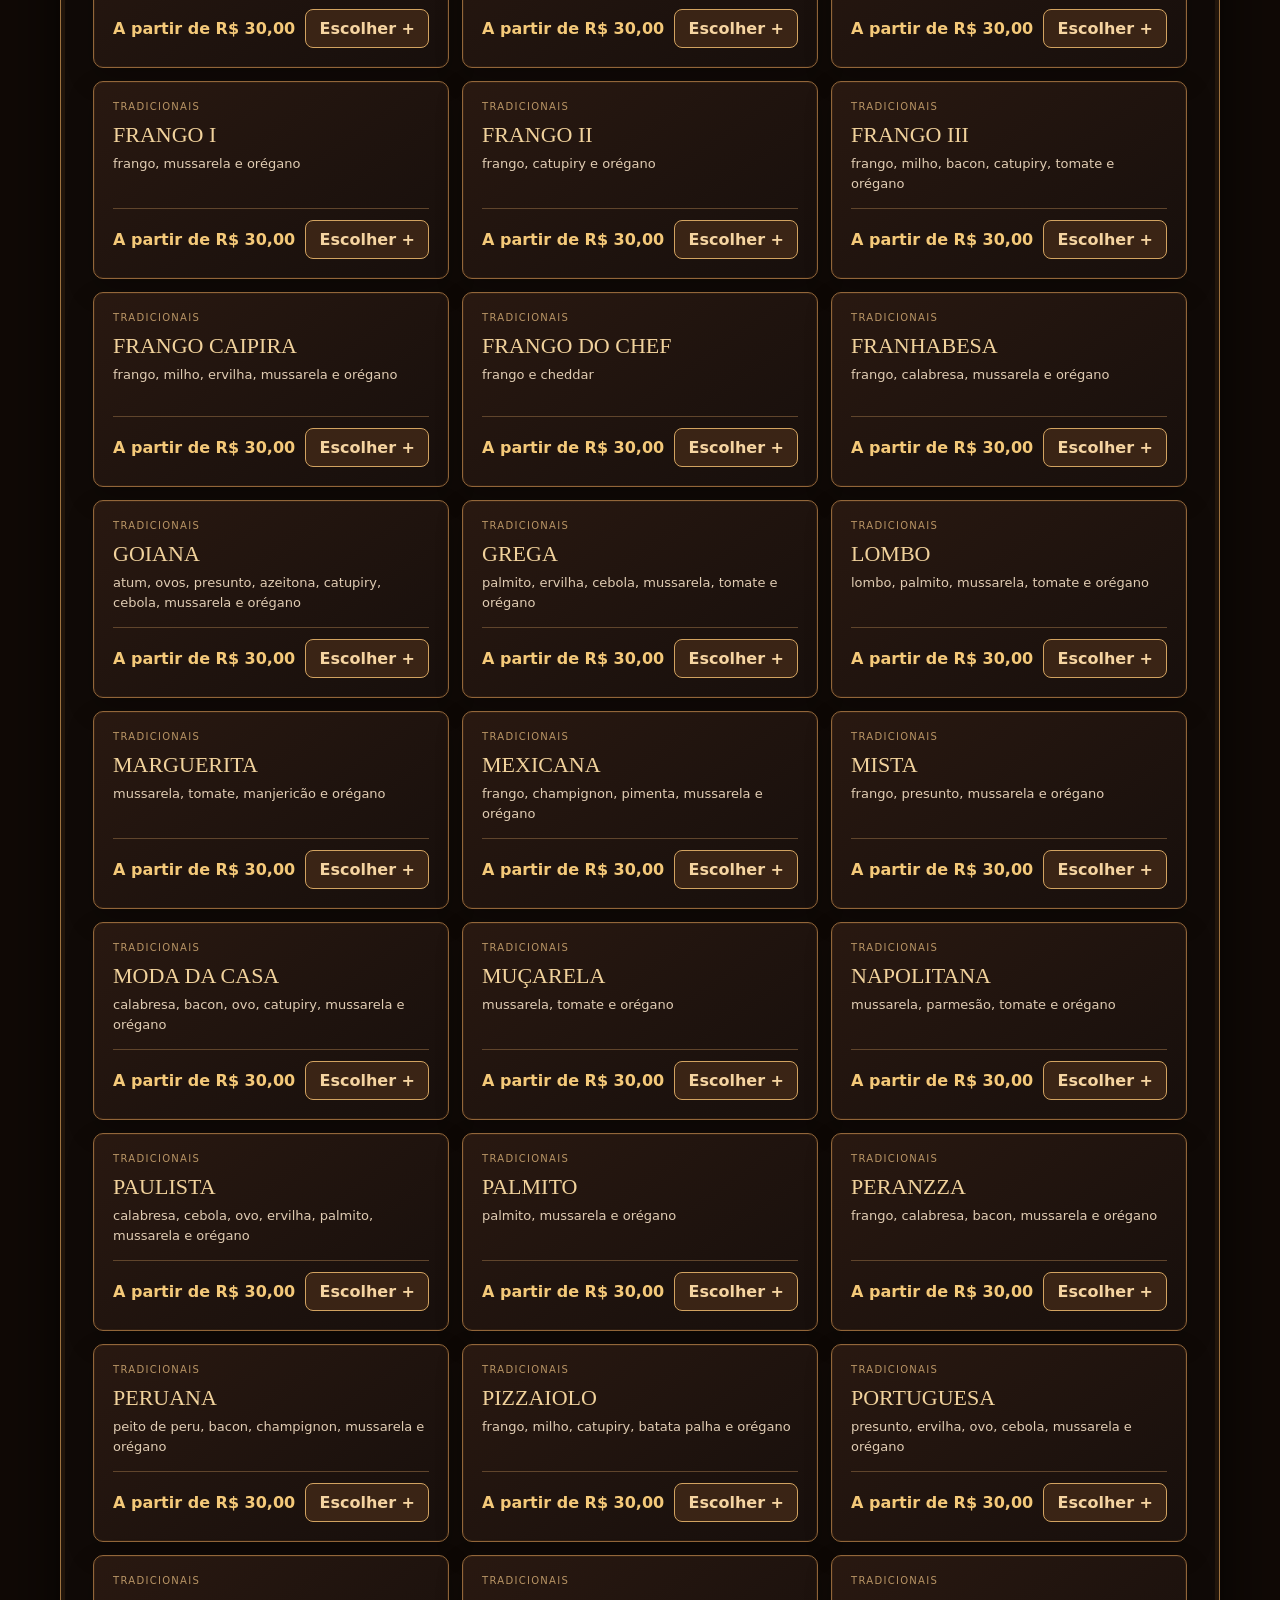
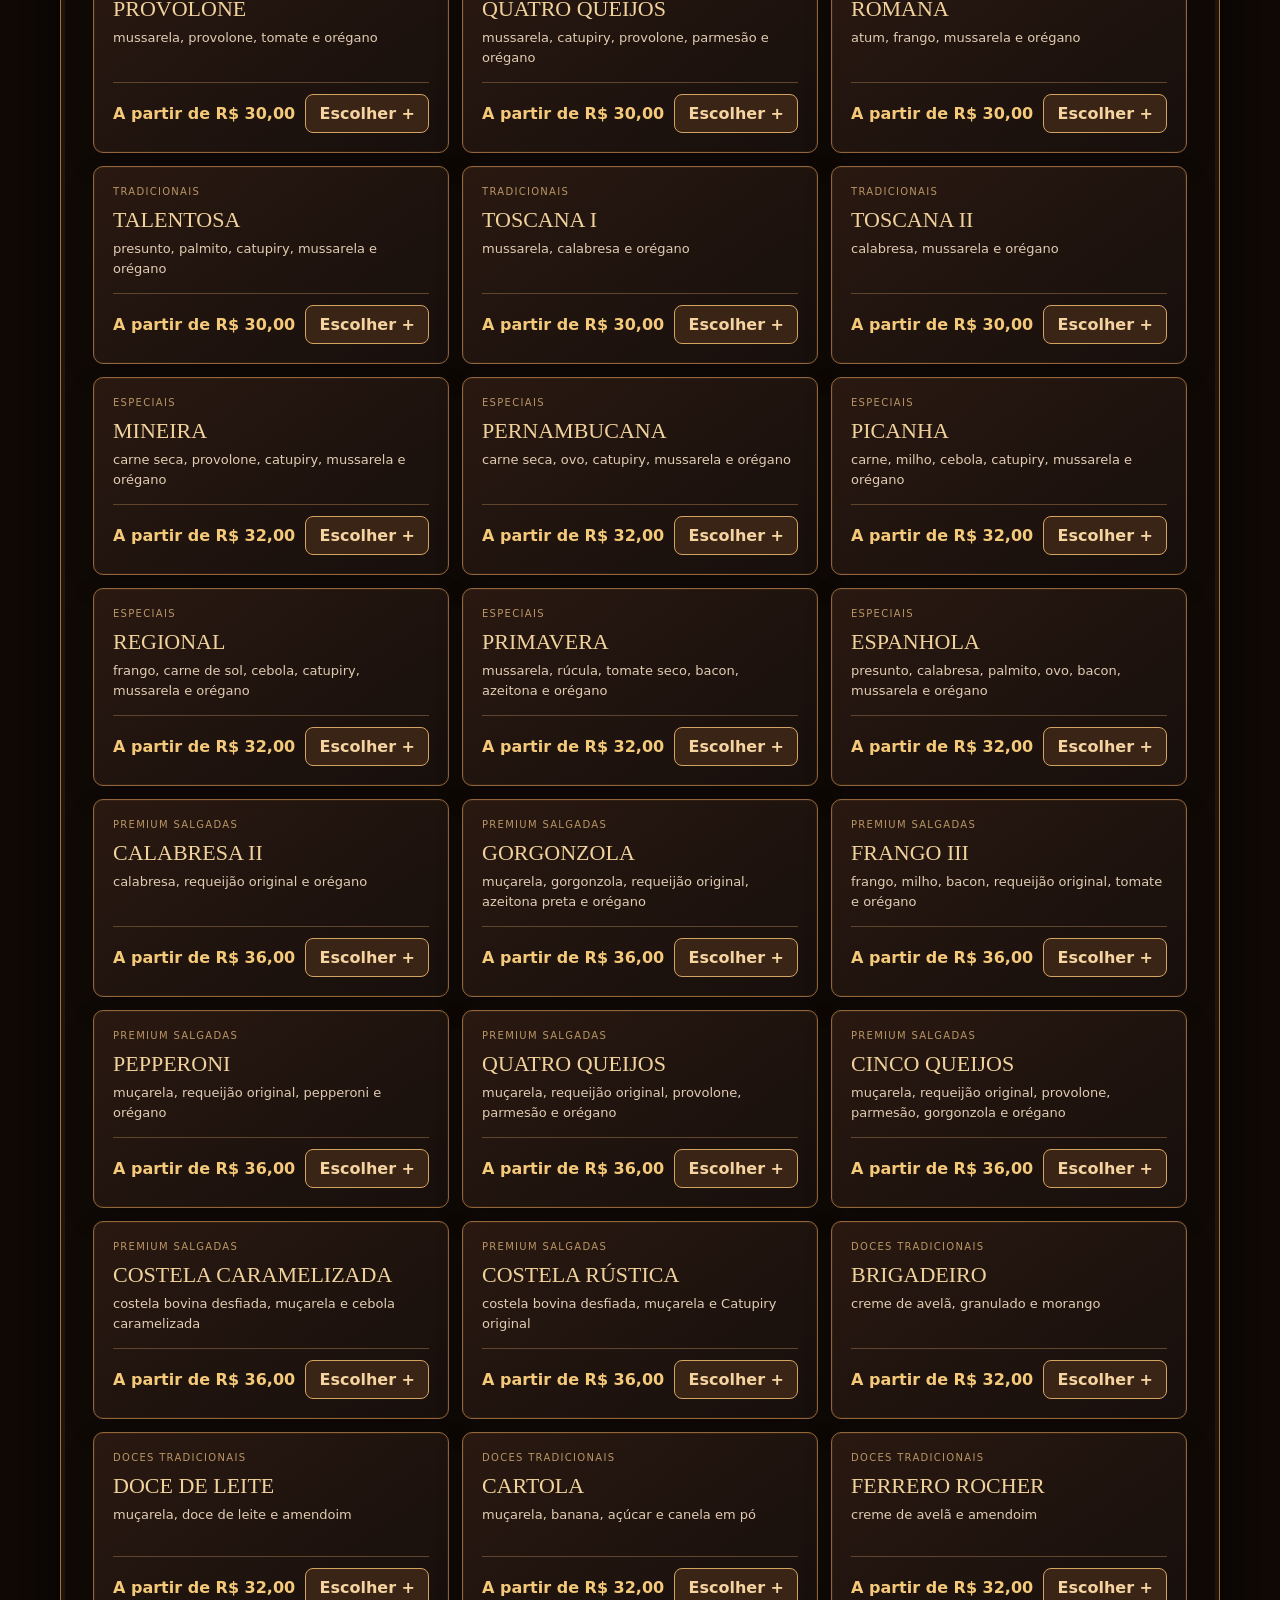
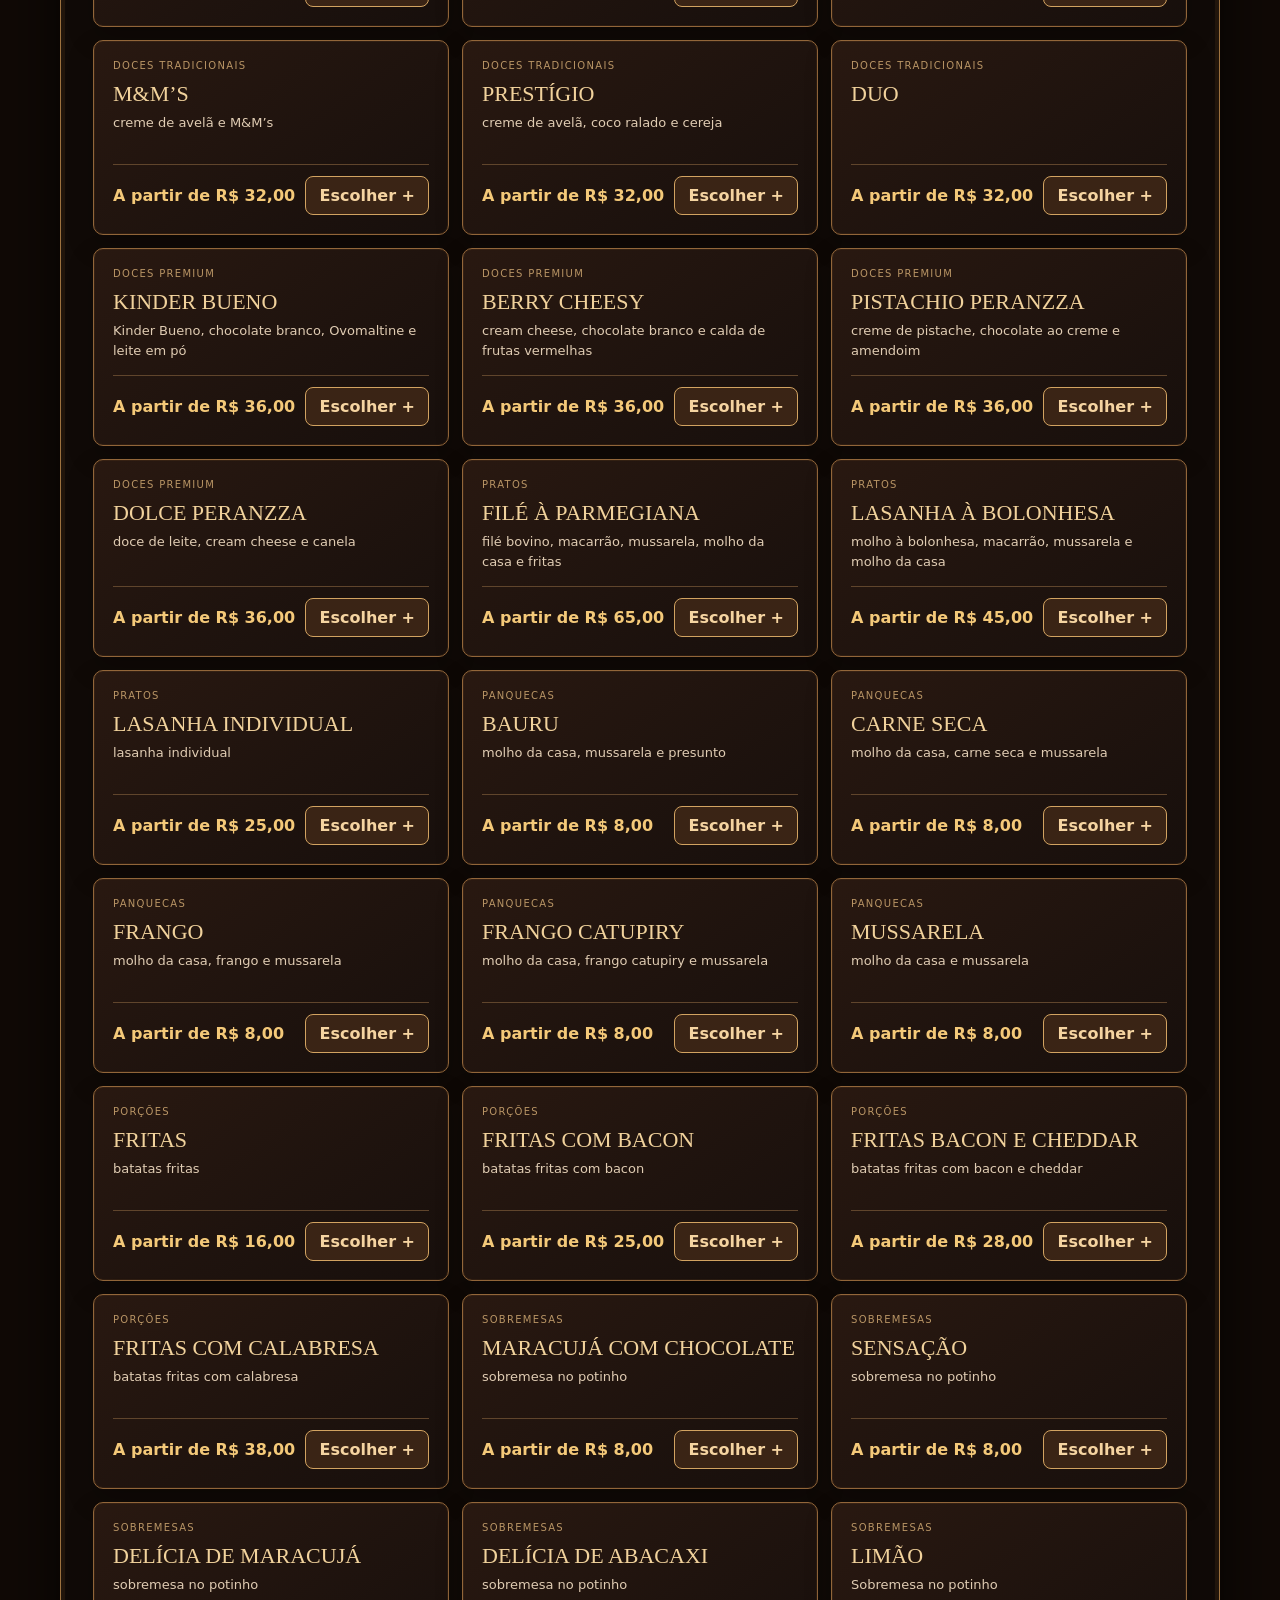
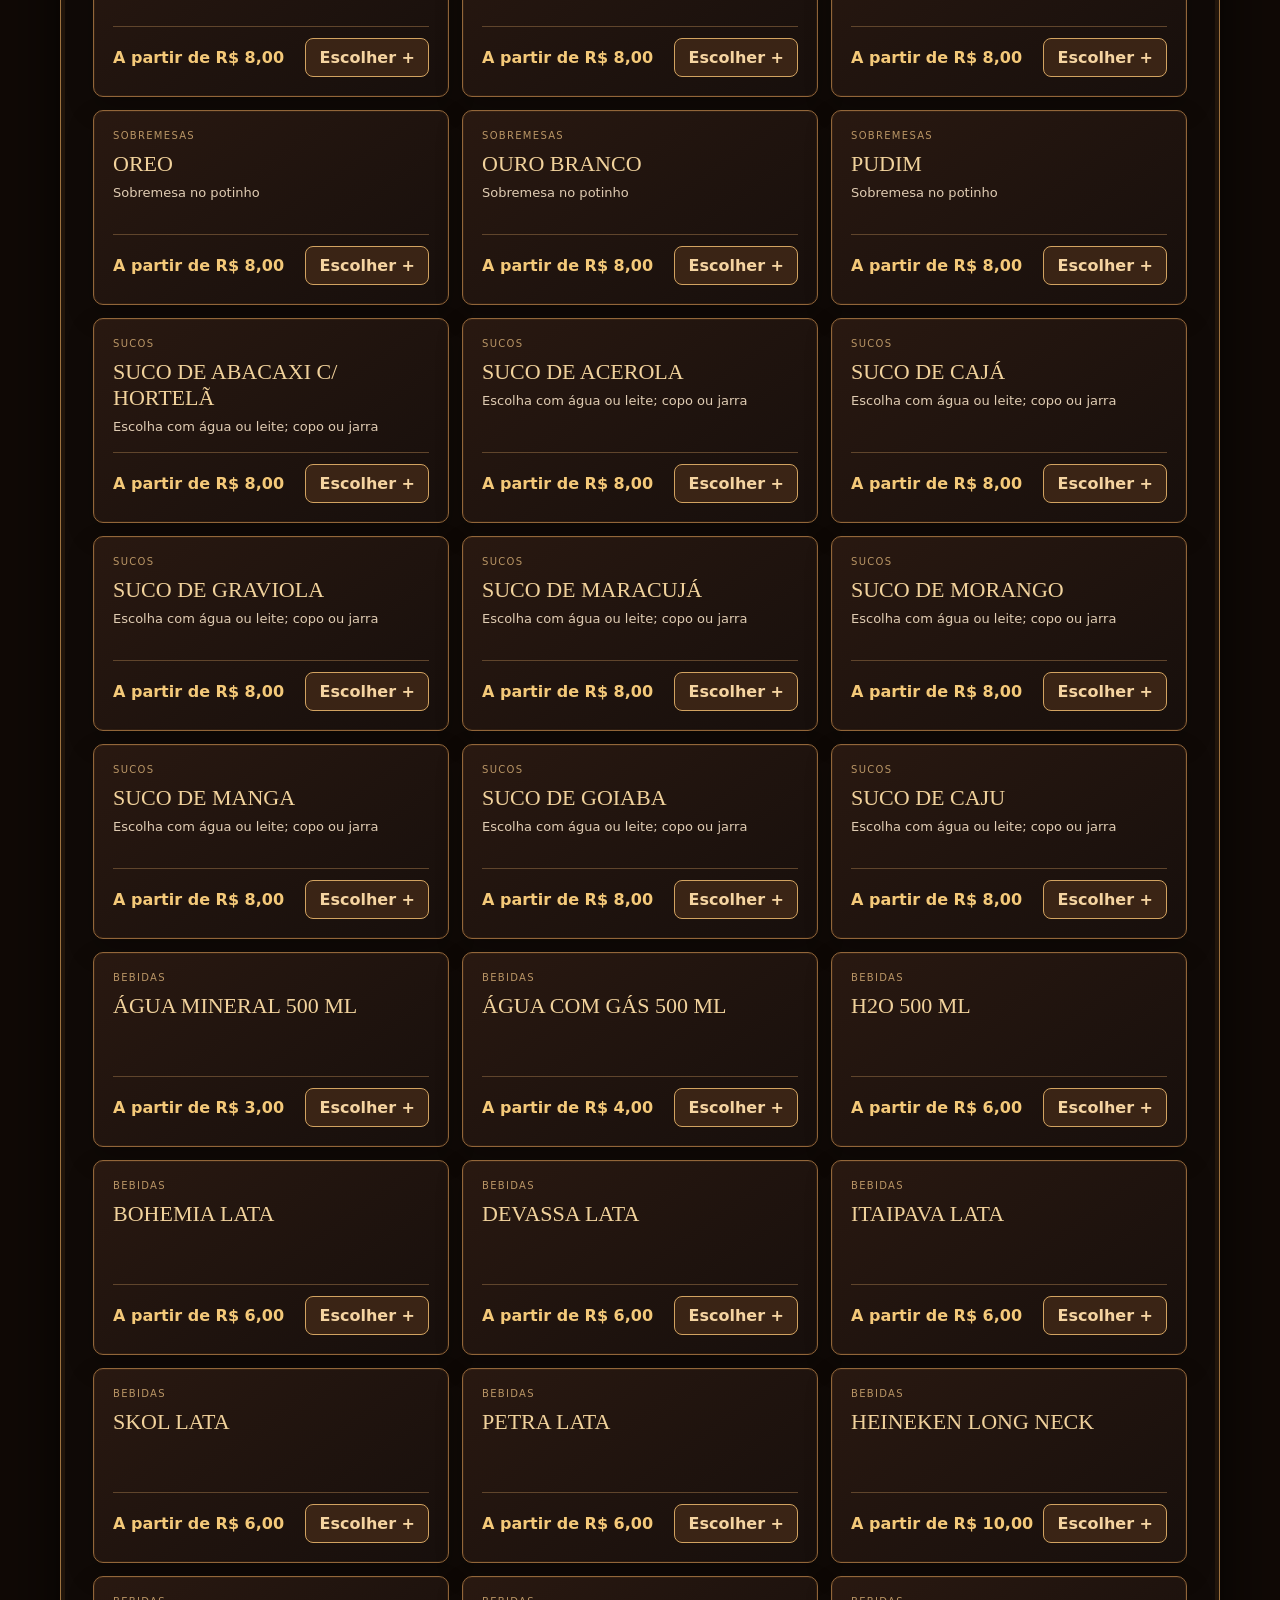
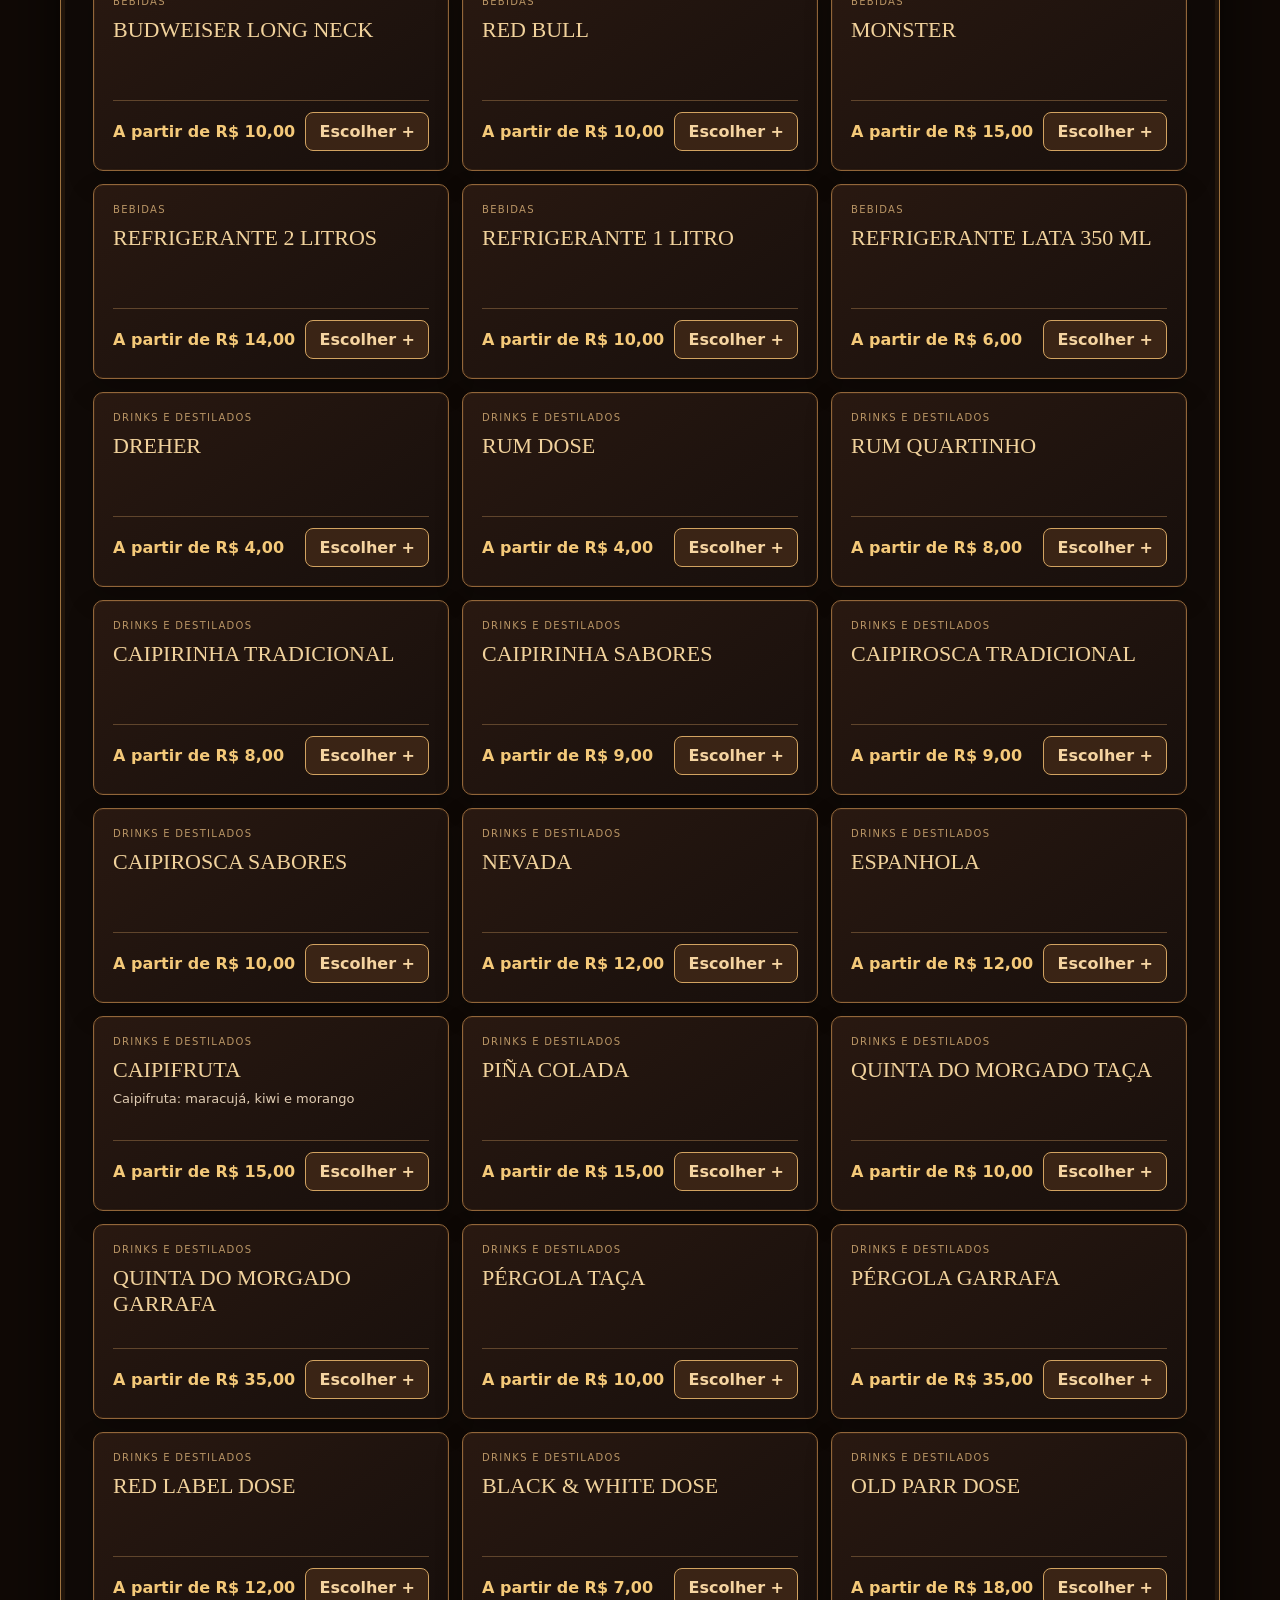
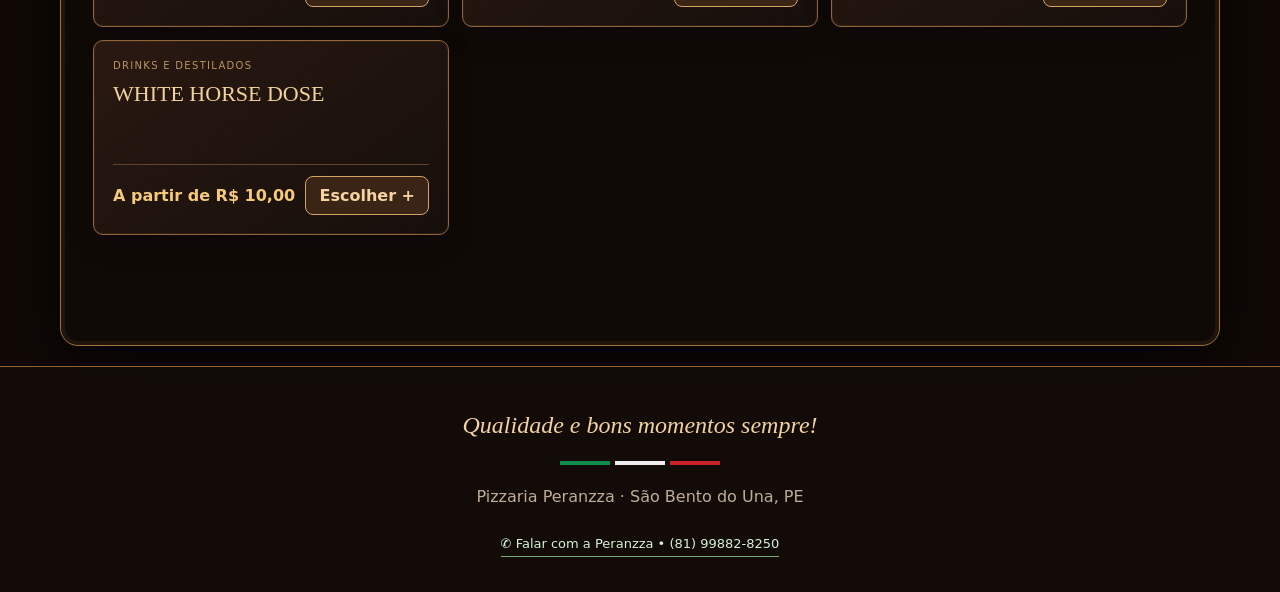
==== commit 349cfa35: "Ajustar bordas GG e agradecer pedido" ====
--- a/site-estatico/index.html
+++ b/site-estatico/index.html
@@ -43,5 +43,5 @@
 </div><div hidden="" id="panOptions"><label class="check"><input id="extraCat" type="checkbox"/> Adicional de Catupiry original (+ R$ 3,00)</label></div><div class="sumrow"><div class="qty"><button id="minus">−</button><strong id="qty">1</strong><button id="plus">+</button></div><strong class="price" id="lineTotal"></strong></div><button class="primary wide" id="addToCart">Adicionar ao carrinho</button></div></div>
 <div class="overlay" hidden="" id="cartOverlay"><div aria-labelledby="cartTitle" aria-modal="true" class="dialog" role="dialog"><button aria-label="Fechar" class="close" onclick="hide('cartOverlay')">×</button><div class="eyebrow">Pedido Peranzza</div><h2 id="cartTitle">Seu carrinho</h2><div id="cartItems"></div><div class="sumrow"><b>Subtotal</b><strong class="price" id="subtotal"></strong></div>
 <button class="add-more-items" id="addMoreItems" type="button" aria-label="Voltar ao cardápio e adicionar mais produtos ao pedido"><span class="add-more-icon" aria-hidden="true">＋</span><span><strong>Adicionar mais itens</strong><small>Voltar ao cardápio sem perder seu pedido</small></span><span class="add-more-arrow" aria-hidden="true">→</span></button>
-<div class="notice">Finalize no WhatsApp oficial da Peranzza. O pedido é preparado neste aparelho, sem cadastro; a taxa de entrega é confirmada pela pizzaria.</div><label class="fieldlabel">Tipo de pedido</label><select class="field" id="orderType"><option>Entrega</option><option>Retirada</option></select><div class="formrow"><div><label class="fieldlabel">Nome</label><input autocomplete="name" class="field" id="customerName" placeholder="Seu nome" required=""/></div><div><label class="fieldlabel">Pagamento</label><select class="field" id="payment"><option>Pix</option><option>Dinheiro</option><option>Cartão na entrega</option></select></div><div hidden="" id="trocoWrap"><label class="fieldlabel" for="troco">Troco para quanto? (opcional)</label><input class="field" id="troco" inputmode="decimal" placeholder="Ex.: 100,00" type="text"/></div></div><div id="addressWrap"><label class="fieldlabel">Endereço de entrega</label><input autocomplete="street-address" class="field" id="address" placeholder="Rua, número e complemento"/><div class="formrow"><div><label class="fieldlabel" for="bairro">Bairro</label><input autocomplete="address-level3" class="field" id="bairro" placeholder="Seu bairro"/></div><div><label class="fieldlabel" for="referencia">Ponto de referência (opcional)</label><input class="field" id="referencia" placeholder="Próximo de..."/></div></div></div><label class="fieldlabel">Observações</label><textarea class="field" id="notes" placeholder="Alguma observação para a pizzaria?" rows="2"></textarea><button class="primary wide" id="checkout">Enviar pedido completo pelo WhatsApp ↗</button><div hidden="" id="checkoutResult"><label class="fieldlabel">Mensagem do pedido</label><textarea class="field" id="message" readonly="" rows="9"></textarea><a class="primary wide whatsapp-confirm" hidden="" href="#" id="sendWhatsApp" rel="noopener noreferrer" target="_blank">Abrir mensagem pronta no WhatsApp ↗</a><button class="pill wide" id="copy">Copiar mensagem</button><p class="hint">Revise o pedido antes de enviar. A taxa de entrega será confirmada pela pizzaria.</p><p class="hint">O WhatsApp abrirá com a mensagem preenchida. Confira e toque em <strong>Enviar</strong> no aplicativo para concluir.</p></div></div></div>
+<div class="notice">Finalize no WhatsApp oficial da Peranzza. O pedido é preparado neste aparelho, sem cadastro; a taxa de entrega é confirmada pela pizzaria.</div><label class="fieldlabel">Tipo de pedido</label><select class="field" id="orderType"><option>Entrega</option><option>Retirada</option></select><div class="formrow"><div><label class="fieldlabel">Nome</label><input autocomplete="name" class="field" id="customerName" placeholder="Seu nome" required=""/></div><div><label class="fieldlabel">Pagamento</label><select class="field" id="payment"><option>Pix</option><option>Dinheiro</option><option>Cartão na entrega</option></select></div><div hidden="" id="trocoWrap"><label class="fieldlabel" for="troco">Troco para quanto? (opcional)</label><input class="field" id="troco" inputmode="decimal" placeholder="Ex.: 100,00" type="text"/></div></div><div id="addressWrap"><label class="fieldlabel">Endereço de entrega</label><input autocomplete="street-address" class="field" id="address" placeholder="Rua, número e complemento"/><div class="formrow"><div><label class="fieldlabel" for="bairro">Bairro</label><input autocomplete="address-level3" class="field" id="bairro" placeholder="Seu bairro"/></div><div><label class="fieldlabel" for="referencia">Ponto de referência (opcional)</label><input class="field" id="referencia" placeholder="Próximo de..."/></div></div></div><label class="fieldlabel">Observações</label><textarea class="field" id="notes" placeholder="Alguma observação para a pizzaria?" rows="2"></textarea><button class="primary wide" id="checkout">Enviar pedido completo pelo WhatsApp ↗</button><div class="order-thanks" hidden id="orderThanks" role="status" aria-live="polite"><strong>🍕 Obrigado pela preferência!</strong><p>Seu pedido está pronto no WhatsApp. Para concluir, confira a mensagem e toque em <b>Enviar</b> na conversa. Aguarde a confirmação da Peranzza!</p></div><div hidden="" id="checkoutResult"><label class="fieldlabel">Mensagem do pedido</label><textarea class="field" id="message" readonly="" rows="9"></textarea><a class="primary wide whatsapp-confirm" hidden="" href="#" id="sendWhatsApp" rel="noopener noreferrer" target="_blank">Abrir mensagem pronta no WhatsApp ↗</a><button class="pill wide" id="copy">Copiar mensagem</button><p class="hint">Revise o pedido antes de enviar. A taxa de entrega será confirmada pela pizzaria.</p><p class="hint">O WhatsApp abrirá com a mensagem preenchida. Confira e toque em <strong>Enviar</strong> no aplicativo para concluir.</p></div></div></div>
 <script src="assets/js/configuracao.js"></script><script src="assets/js/catalogo.js"></script><script src="assets/js/interacoes.js"></script><script src="assets/js/efeitos.js"></script><script src="assets/js/pedido-whatsapp.js"></script></body></html>
--- a/site-estatico/assets/css/estilo.css
+++ b/site-estatico/assets/css/estilo.css
@@ -236,3 +236,9 @@
 #ggFlavorCount{border-color:#be8e4a;background:#2f2015}
 #pizzaOptions[hidden],#halfOptions[hidden],#thirdOptions[hidden],#ggFlavorControls[hidden],#normalFlavorControls[hidden]{display:none}
 @media(max-width:520px){.flavor-fieldset{padding:11px 12px}}
+
+/* Agradecimento visível após preparar o pedido para envio pelo WhatsApp. */
+.order-thanks{margin-top:16px;padding:16px;border:1px solid #cda15a;border-radius:12px;background:linear-gradient(140deg,#342719,#201810);box-shadow:0 6px 20px #0006;color:#ffedca;line-height:1.55}
+.order-thanks strong{display:block;color:#ffdb9e;font:700 19px Georgia,serif;margin-bottom:7px}
+.order-thanks p{font-size:13px;margin:0;color:#f6e3c4}
+.order-thanks b{color:#ffe3a3}
